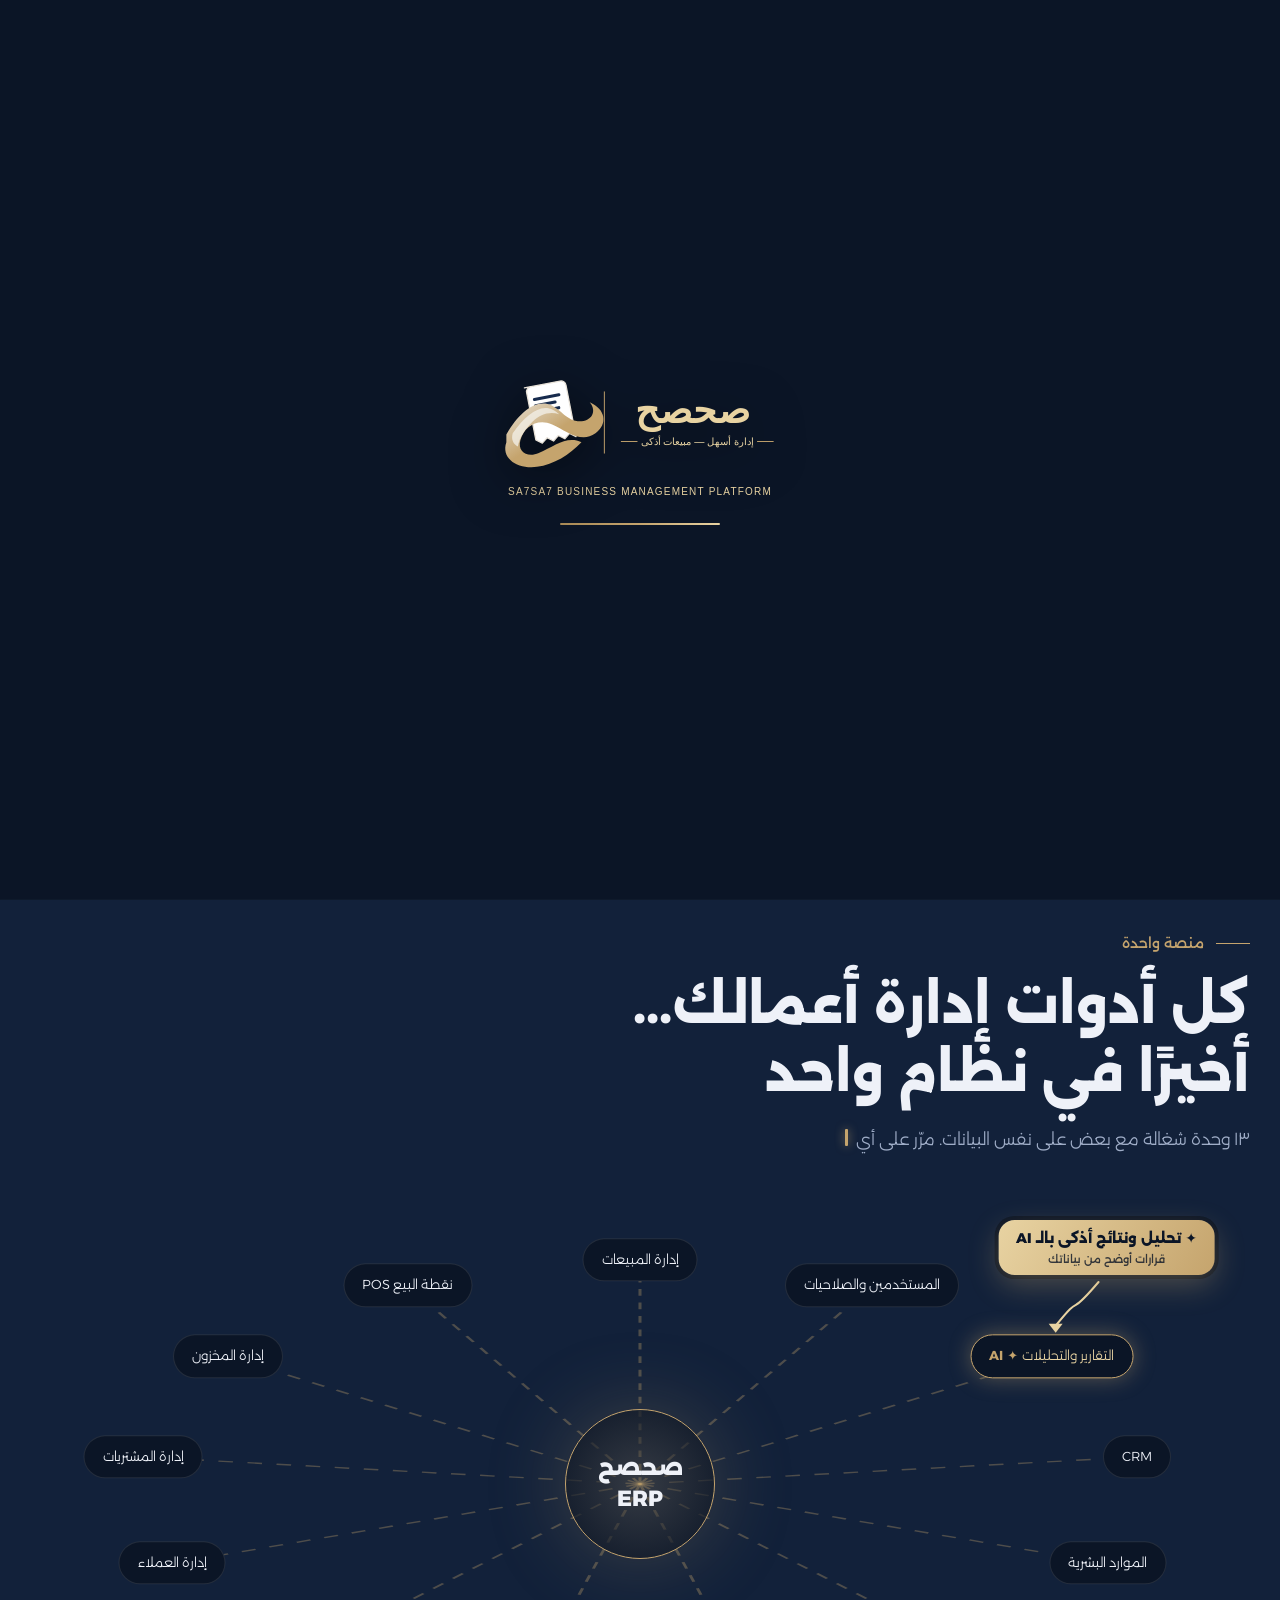
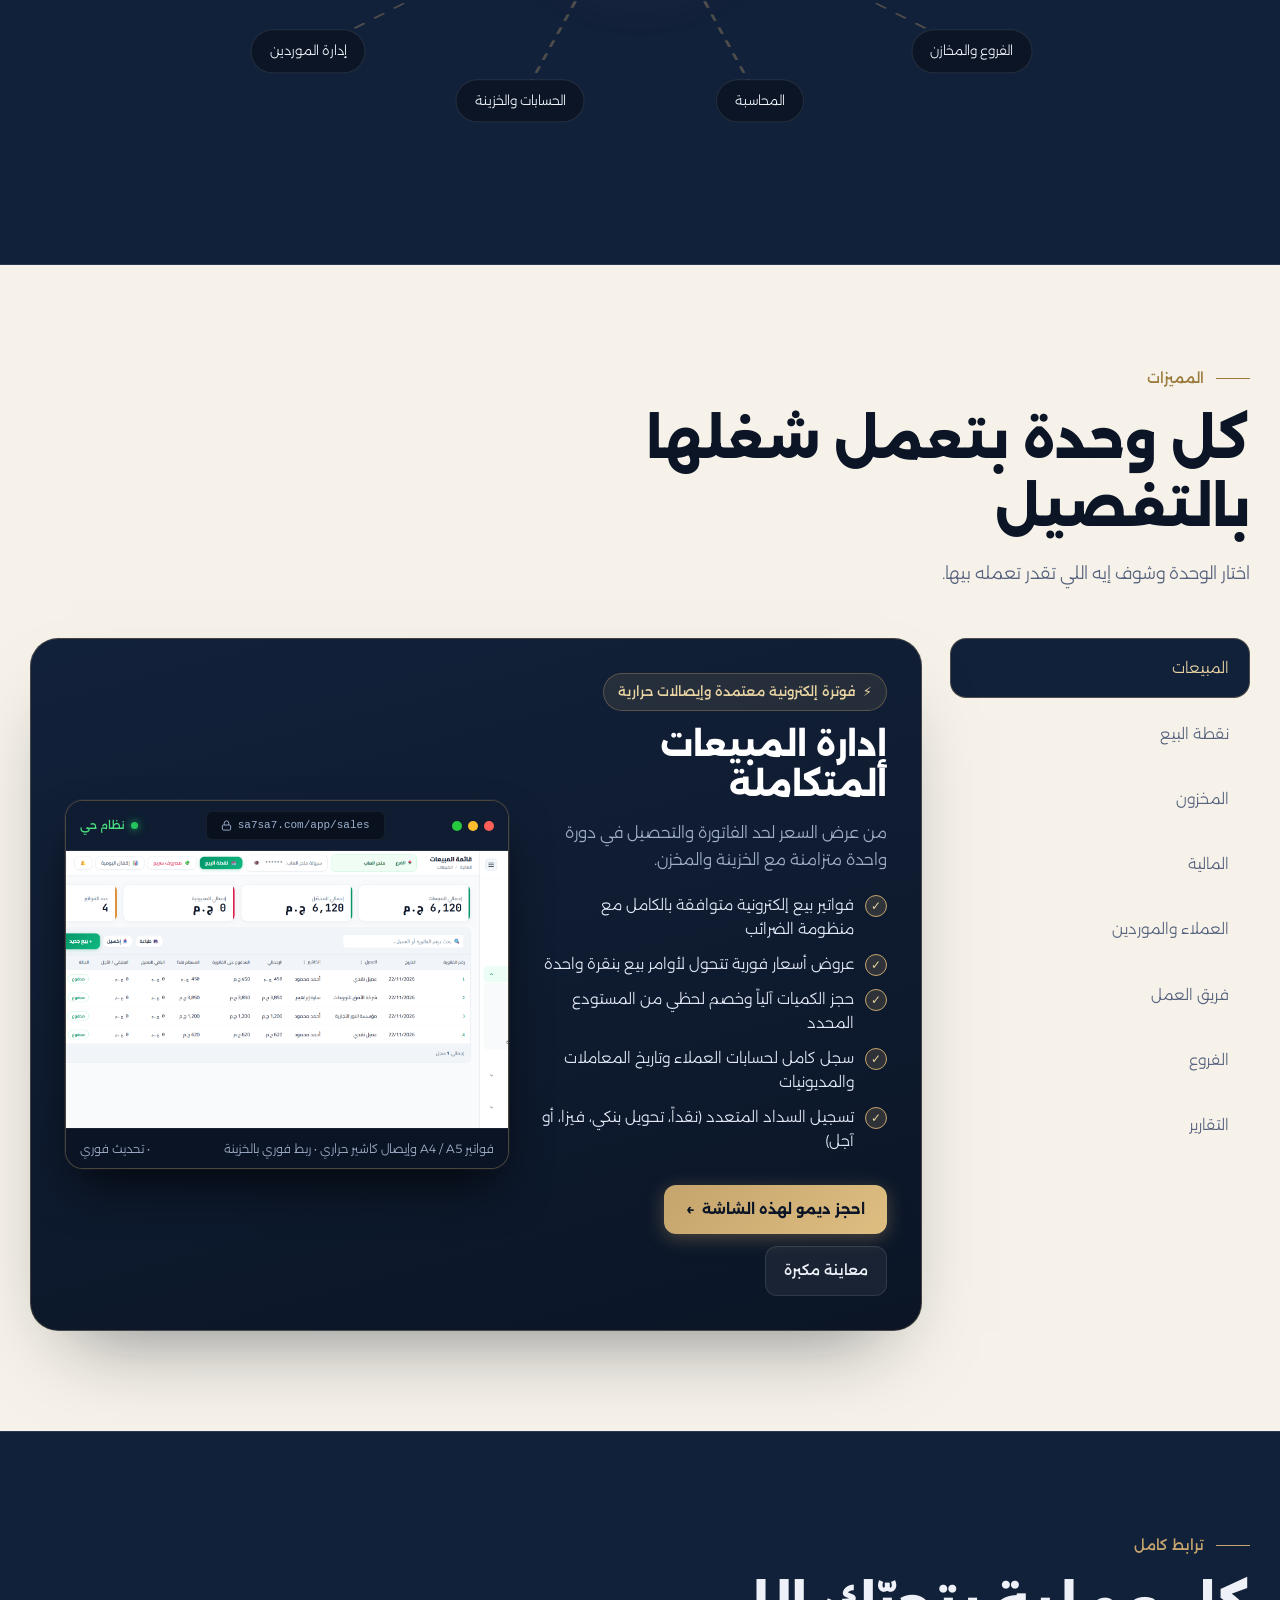
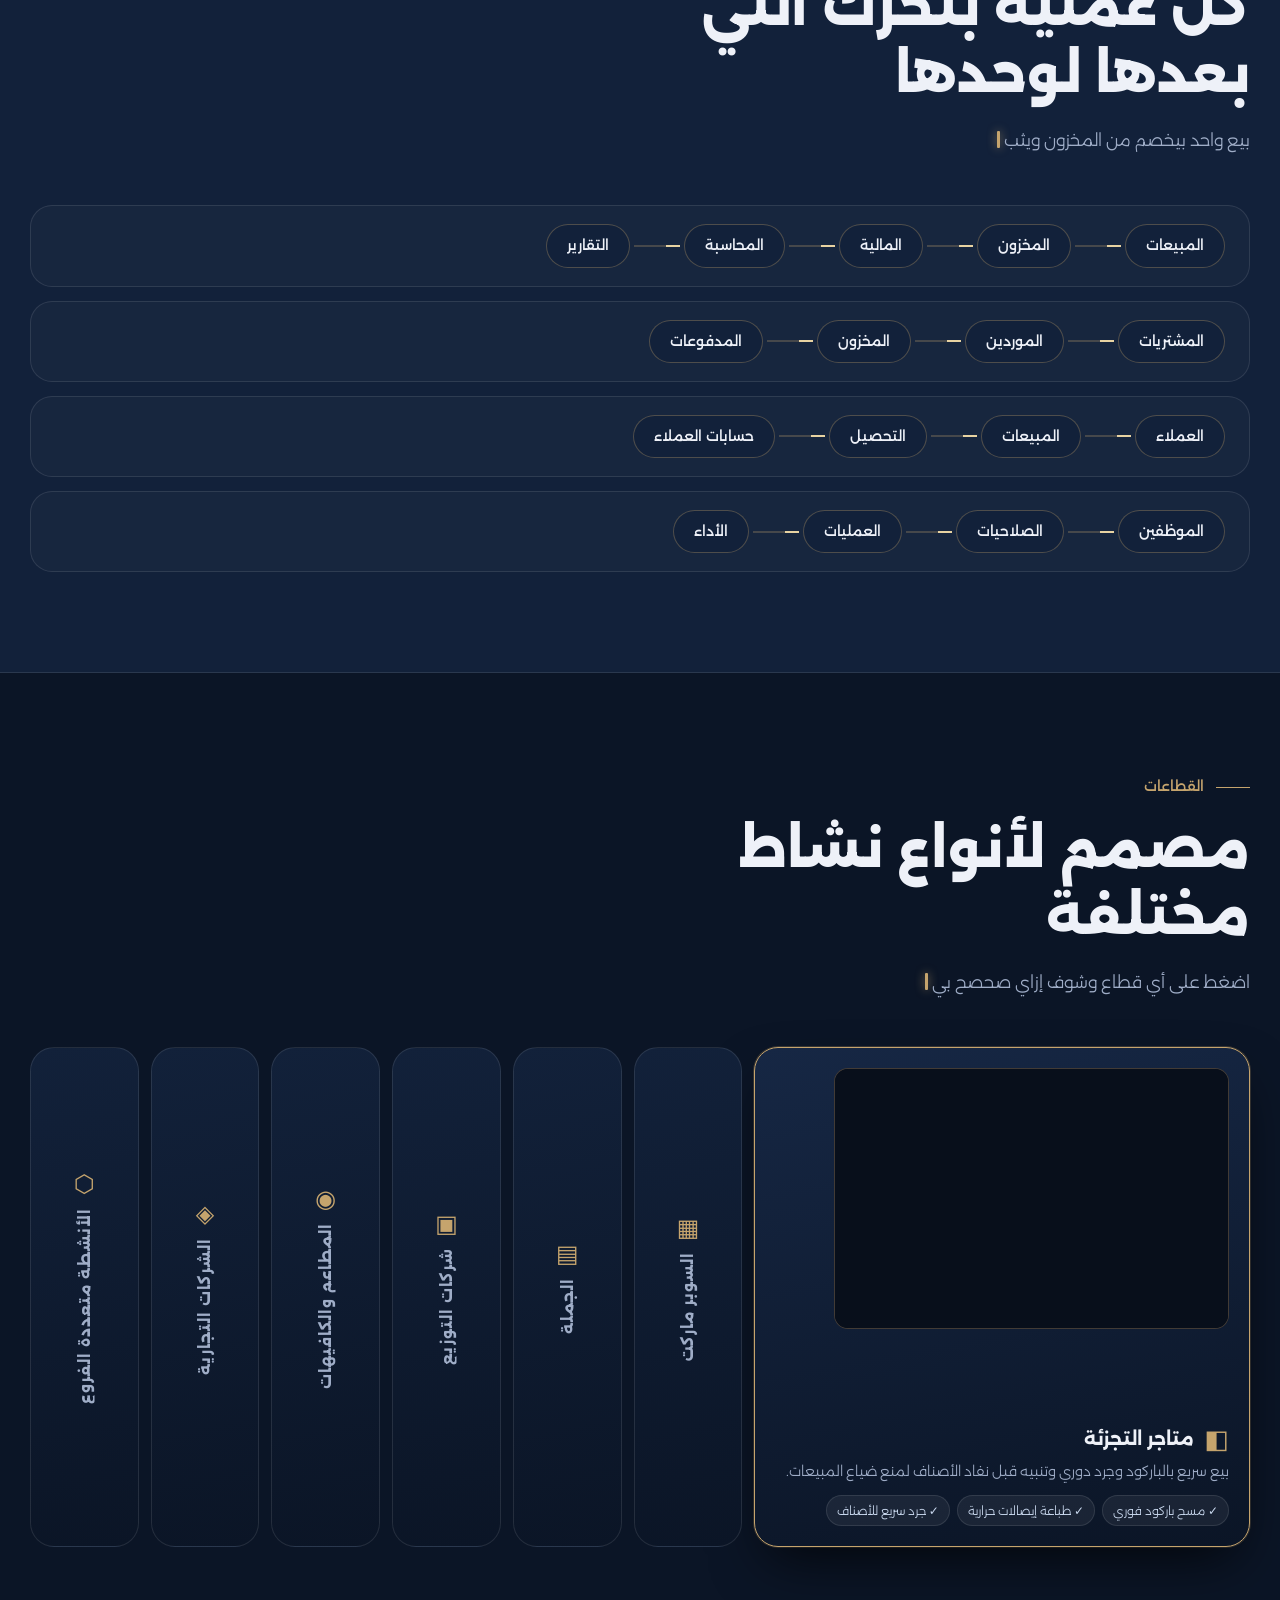
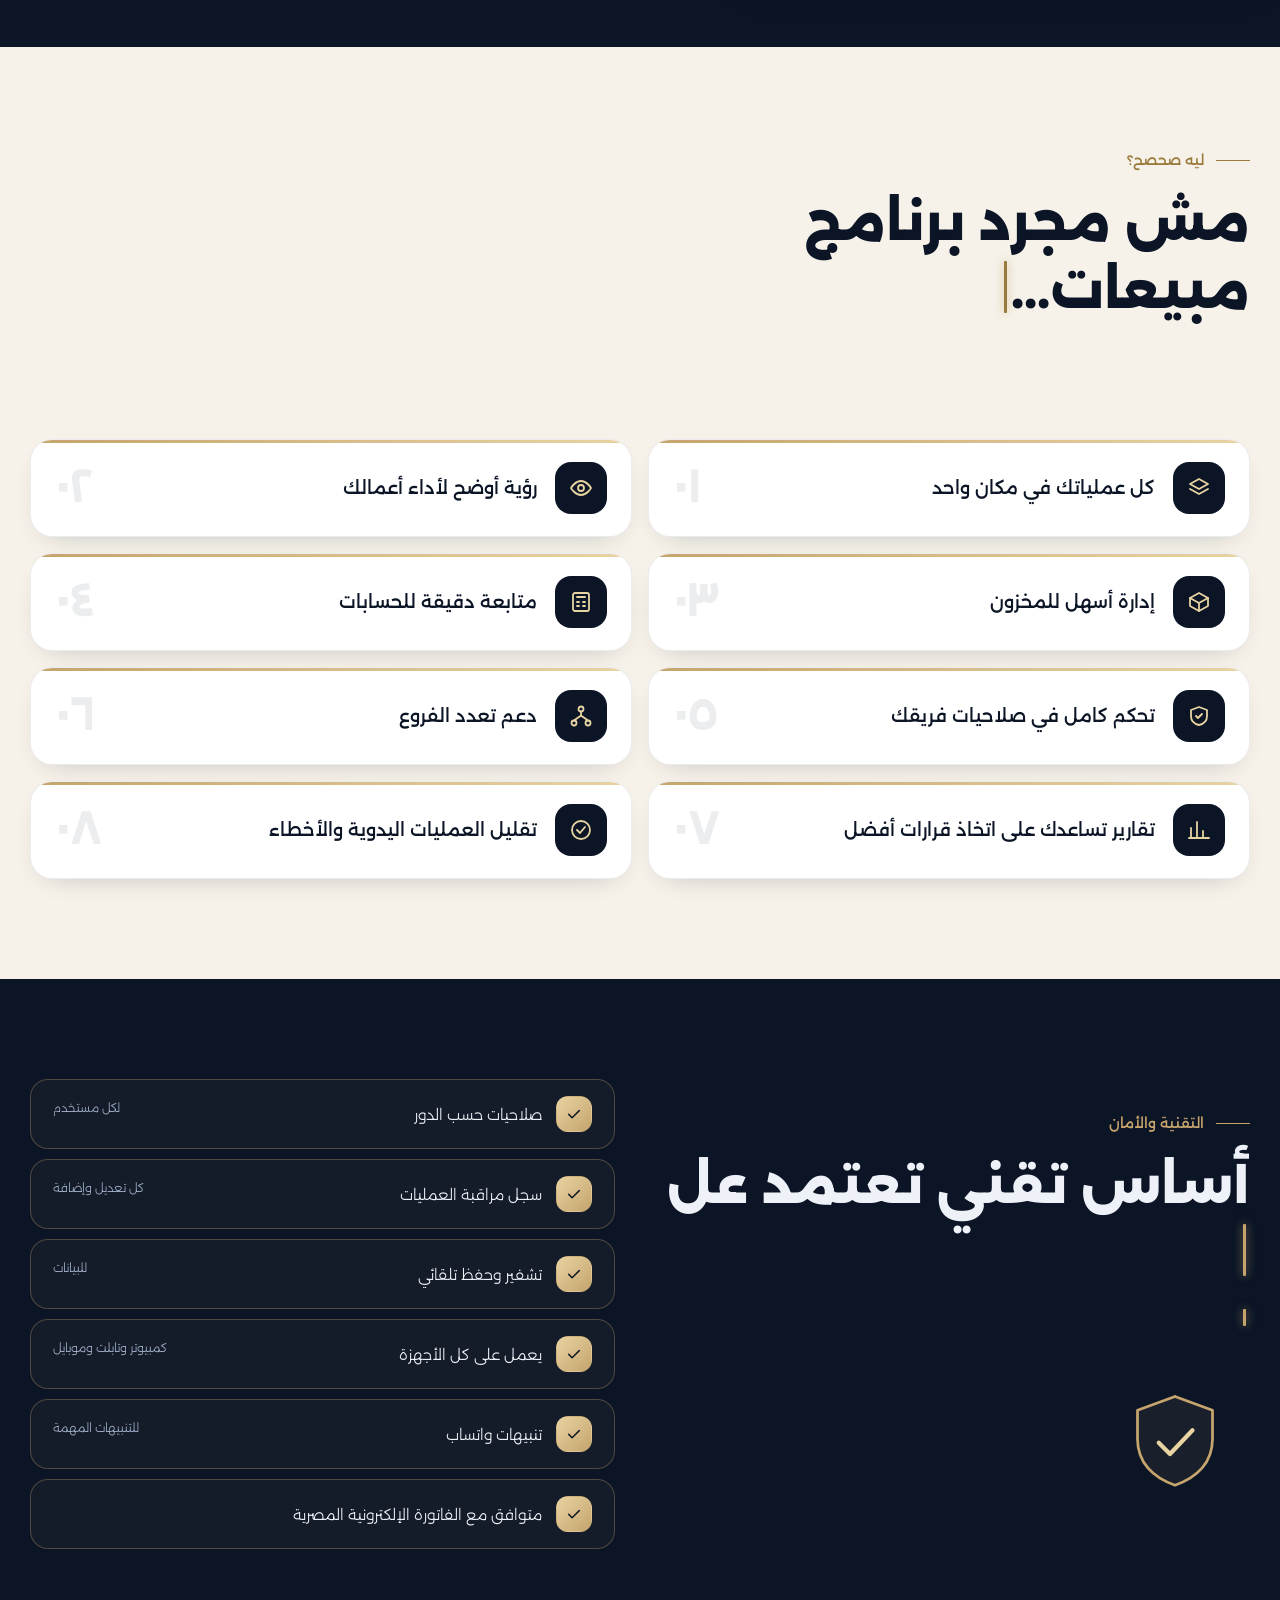
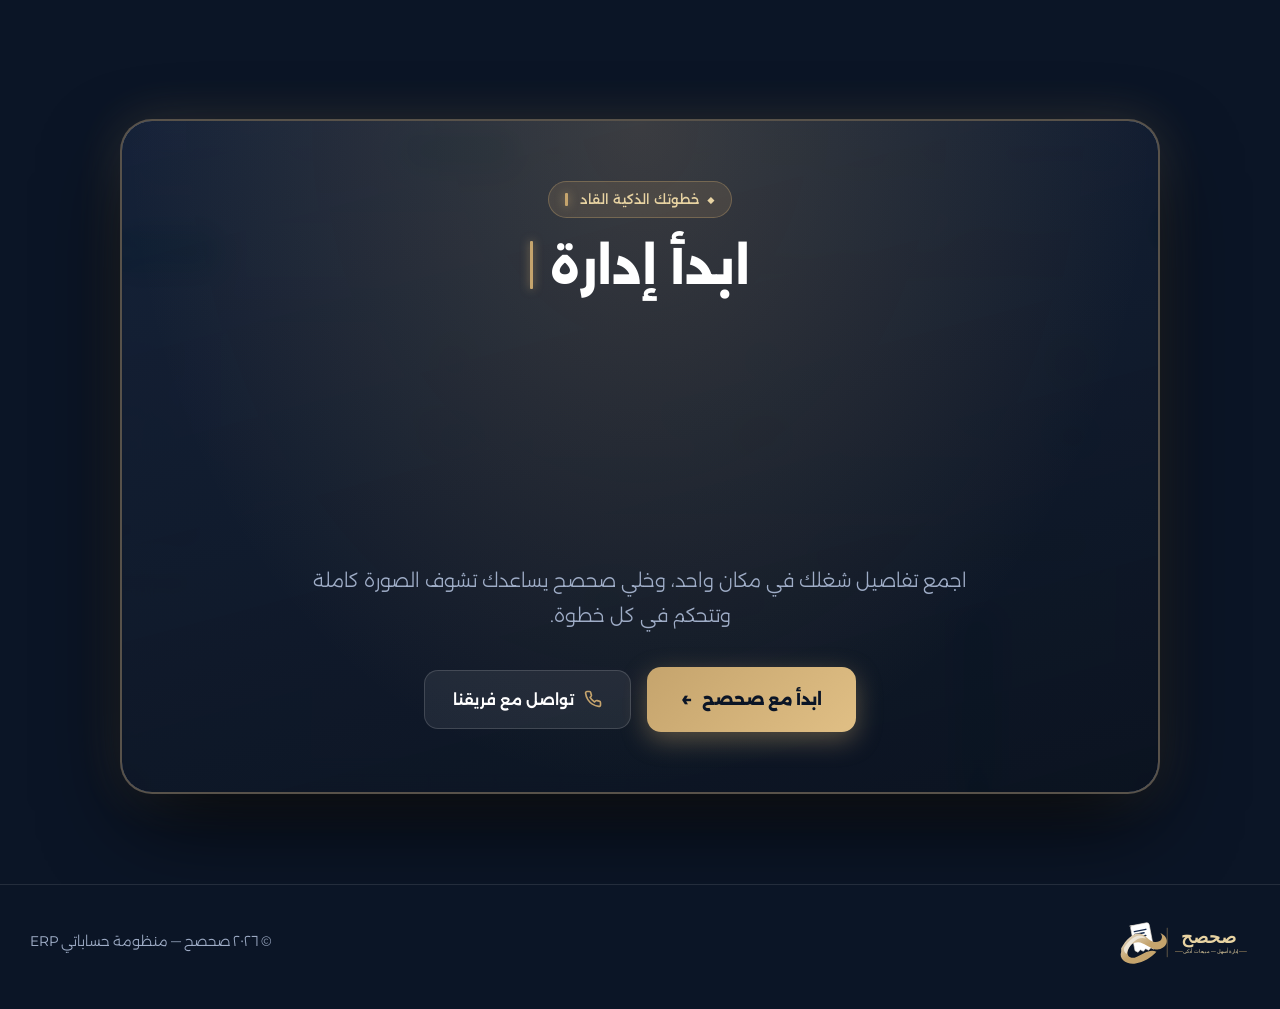
==== index.html @ 4fac2331 "Upload complete Sa7Sa7 project" ====
<!doctype html>
<html lang="ar" dir="rtl">
  <head>
    <meta charset="utf-8" />
    <meta
      name="viewport"
      content="width=device-width, initial-scale=1, viewport-fit=cover"
    />
    <meta name="theme-color" content="#0b1526" />
    <meta
      name="description"
      content="صحصح نظام إدارة أعمال متكامل يجمع المبيعات والمخزون والحسابات والعملاء والموظفين في منصة واحدة."
    />
    <title>صحصح — نظام إدارة أعمال متكامل</title>
    <link rel="preconnect" href="https://fonts.googleapis.com" />
    <link rel="preconnect" href="https://fonts.gstatic.com" crossorigin />
    <link
      href="https://fonts.googleapis.com/css2?family=Alexandria:wght@300;400;500;700;800&display=swap"
      rel="stylesheet"
    />
    <style>
      :root {
        color-scheme: dark;
        --n1: #0b1526;
        --n2: #12213a;
        --n3: #1a2e4f;
        --g: #c5a46d;
        --g2: #e8d3a2;
        --tx: #eef1f8;
        --mu: #9fadc7;
        --ln: #ffffff1a;
        box-sizing: border-box;
        padding-top: env(safe-area-inset-top, 0px);
        padding-bottom: env(safe-area-inset-bottom, 0px);
      }
      * {
        box-sizing: border-box;
      }
      html {
        scroll-behavior: smooth;
        scroll-padding-top: calc(env(safe-area-inset-top, 0px) + 84px);
        height: 100%;
      }
      body {
        margin: 0;
        background: var(--n1);
        color: var(--tx);
        font:
          300 16px/1.95 Alexandria,
          system-ui,
          sans-serif;
        overflow-x: clip;
      }
      body:before {
        content: "";
        position: fixed;
        inset: 0 0 auto;
        height: env(safe-area-inset-top, 0px);
        background: var(--n1);
        z-index: 50;
      }
      a {
        color: inherit;
        text-decoration: none;
      }
      button {
        font: inherit;
        color: inherit;
      }
      .w {
        width: min(1220px, calc(100% - 40px));
        margin: auto;
      }
      :focus-visible {
        outline: 2px solid var(--g);
        outline-offset: 3px;
        border-radius: 8px;
      }
      h1,
      h2,
      h3 {
        margin: 0;
        font-weight: 800;
        line-height: 1.3;
      }
      h2 {
        font-size: clamp(30px, 4.4vw, 52px);
        max-width: 19ch;
        margin-bottom: 16px;
      }
      .sb {
        color: var(--mu);
        max-width: 56ch;
        font-size: 17px;
        margin: 0 0 48px;
      }
      section {
        padding: 100px 0;
        position: relative;
      }
      .eb {
        color: var(--g);
        font-size: 14px;
        font-weight: 500;
        display: flex;
        align-items: center;
        gap: 12px;
        margin-bottom: 14px;
      }
      .eb:before {
        content: "";
        width: 34px;
        height: 1px;
        background: var(--g);
      }
      /* nav */
      header {
        position: sticky;
        top: env(safe-area-inset-top, 0px);
        z-index: 40;
        transition:
          background 0.35s,
          border-color 0.35s,
          box-shadow 0.35s;
        border-bottom: 1px solid transparent;
      }
      header.sc {
        background: #0b1526e6;
        backdrop-filter: blur(16px);
        border-color: var(--ln);
        box-shadow: 0 10px 40px #0007;
      }
      .nv {
        display: flex;
        align-items: center;
        justify-content: space-between;
        gap: 20px;
        height: 78px;
      }
      .logo {
        display: flex;
        align-items: center;
        gap: 11px;
      }
      .logo img {
        display: block;
        width: 132px;
        height: 46px;
        object-fit: contain;
      }
      .lk {
        display: flex;
        gap: 26px;
        font-size: 14px;
        color: var(--mu);
      }
      .lk a {
        position: relative;
        transition: color 0.25s;
      }
      .lk a:after {
        content: "";
        position: absolute;
        inset: auto 0 -4px;
        height: 1px;
        background: var(--g);
        transform: scaleX(0);
        transition: transform 0.3s;
      }
      .lk a:hover {
        color: var(--g2);
      }
      .lk a:hover:after {
        transform: scaleX(1);
      }
      .ac {
        display: flex;
        gap: 10px;
        align-items: center;
      }
      .btn {
        display: inline-flex;
        align-items: center;
        justify-content: center;
        padding: 12px 24px;
        border-radius: 14px;
        font-weight: 700;
        font-size: 14px;
        border: 1px solid var(--g);
        cursor: pointer;
        transition:
          transform 0.25s,
          box-shadow 0.25s,
          background 0.25s;
        white-space: nowrap;
      }
      .btn:hover {
        transform: translateY(-3px);
      }
      .bg {
        background: linear-gradient(120deg, var(--g2), var(--g));
        color: var(--n1);
        box-shadow: 0 12px 32px #c5a46d33;
      }
      .bg:hover {
        box-shadow: 0 16px 40px #c5a46d55;
      }
      .bo {
        background: transparent;
        color: var(--g2);
      }
      .bo:hover {
        background: #c5a46d1a;
      }
      .mb {
        display: none;
        width: 44px;
        height: 44px;
        border-radius: 12px;
        border: 1px solid var(--ln);
        background: none;
        cursor: pointer;
        font-size: 20px;
      }
      /* hero */
      .hero {
        padding: 70px 0 110px;
        overflow: hidden;
        isolation: isolate;
      }
      .hero:before {
        content: "";
        position: absolute;
        inset: 0;
        z-index: -1;
        background:
          radial-gradient(640px 460px at 18% 30%, #c5a46d26, transparent 70%),
          radial-gradient(720px 520px at 85% 60%, #2b4f8a44, transparent 70%);
      }
      .hg {
        display: grid;
        grid-template-columns: 1fr 1.15fr;
        gap: 40px;
        align-items: center;
      }
      .hero h1 {
        font-size: clamp(42px, 6.2vw, 76px);
        letter-spacing: -1px;
        margin-bottom: 22px;
      }
      .hero h1 em {
        font-style: normal;
        background: linear-gradient(120deg, var(--g2), var(--g));
        -webkit-background-clip: text;
        background-clip: text;
        color: transparent;
      }
      .lead {
        color: var(--mu);
        font-size: 18px;
        max-width: 48ch;
        margin: 0 0 32px;
      }
      .row {
        display: flex;
        gap: 12px;
        flex-wrap: wrap;
      }
      .bdg {
        display: inline-flex;
        gap: 10px;
        align-items: center;
        padding: 6px 16px;
        border: 1px solid var(--ln);
        border-radius: 99px;
        font-size: 13px;
        color: var(--g2);
        margin-bottom: 22px;
        background: #ffffff08;
      }
      @keyframes up {
        from {
          opacity: 0;
          transform: translateY(30px);
        }
      }
      .hero .bdg,
      .hero h1,
      .hero .lead,
      .hero .row {
        animation: up 0.9s cubic-bezier(0.2, 0.9, 0.2, 1) backwards;
      }
      .hero h1 {
        animation-delay: 0.1s;
      }
      .hero .lead {
        animation-delay: 0.25s;
      }
      .hero .row {
        animation-delay: 0.4s;
      }
      .stage {
        position: relative;
        height: 520px;
        animation: up 1.1s 0.3s cubic-bezier(0.2, 0.9, 0.2, 1) backwards;
      }
      .win {
        position: absolute;
        background: linear-gradient(160deg, #17294a, #0f1c34);
        border: 1px solid #c5a46d40;
        border-radius: 20px;
        box-shadow:
          0 40px 80px -30px #000c,
          inset 0 1px 0 #ffffff12;
        overflow: hidden;
      }
      .wh {
        display: flex;
        align-items: center;
        gap: 6px;
        padding: 11px 16px;
        border-bottom: 1px solid var(--ln);
        font-size: 12px;
        color: var(--mu);
      }
      .wh i {
        width: 9px;
        height: 9px;
        border-radius: 50%;
        background: #ffffff26;
      }
      .wh span {
        margin-inline-start: 8px;
      }
      .wb {
        padding: 16px;
      }
      .w1 {
        inset: 0 0 auto 5%;
        width: min(540px, 92%);
        height: 330px;
        /* Hover tilt is applied to the entire window by the pointer handler. */
      }
      .hero-screen-img {
        width: 100%;
        height: calc(100% - 37px);
        overflow: hidden;
        background: #080f1b;
        position: relative;
        cursor: zoom-in;
        border-radius: 0 0 16px 16px;
        transform-style: preserve-3d;
        transition:
          transform 0.2s ease-out,
          box-shadow 0.2s ease-out;
      }
      .hero-screen-img img {
        width: 100%;
        height: 100%;
        object-fit: cover;
        object-position: top center;
        display: block;
        transition: transform 0.4s ease;
      }
      .hero-screen-img:hover img {
        transform: scale(1.03);
      }
      .hero-screen-img:after {
        content: "";
        position: absolute;
        inset: 0;
        background: linear-gradient(
          180deg,
          transparent 65%,
          rgba(11, 21, 38, 0.75) 100%
        );
        pointer-events: none;
      }
      .w2 {
        inset: auto auto 6% 0;
        width: 260px;
      }
      .w3 {
        inset: 6% 0 auto auto;
        width: 200px;
        display: none;
      }
      .w4 {
        inset: auto 4% 0 auto;
        width: 250px;
      }
      @keyframes fa {
        to {
          transform: translateY(-14px);
        }
      }
      .pos {
        display: grid;
        grid-template-columns: 1.5fr 1fr;
        gap: 14px;
      }
      .pg {
        display: grid;
        grid-template-columns: repeat(3, 1fr);
        gap: 8px;
      }
      .pg div {
        aspect-ratio: 1;
        border-radius: 12px;
        background: linear-gradient(145deg, #ffffff12, #ffffff06);
        border: 1px solid var(--ln);
        display: grid;
        place-items: center;
        color: var(--g);
        font-size: 18px;
      }
      .sk {
        height: 8px;
        border-radius: 6px;
        background: #ffffff16;
        margin-bottom: 9px;
      }
      .chip {
        display: inline-block;
        padding: 2px 12px;
        border-radius: 99px;
        border: 1px solid var(--ln);
        font-size: 11px;
        color: var(--mu);
        margin: 0 0 6px 6px;
      }
      .chip.on {
        border-color: var(--g);
        color: var(--g2);
      }
      .pay {
        margin-top: 12px;
        padding: 9px;
        text-align: center;
        border-radius: 11px;
        background: linear-gradient(120deg, var(--g2), var(--g));
        color: var(--n1);
        font-weight: 700;
        font-size: 13px;
      }
      .tr {
        display: flex;
        justify-content: space-between;
        align-items: center;
        font-size: 12px;
        padding: 7px 0;
        border-bottom: 1px solid var(--ln);
      }
      .tr:last-child {
        border: 0;
      }
      .tg {
        width: 30px;
        height: 17px;
        border-radius: 99px;
        background: #ffffff1c;
        position: relative;
      }
      .tg:after {
        content: "";
        position: absolute;
        top: 2px;
        right: 2px;
        width: 13px;
        height: 13px;
        border-radius: 50%;
        background: var(--mu);
        transition: 0.3s;
      }
      .tg.on {
        background: var(--g);
      }
      .tg.on:after {
        right: 15px;
        background: var(--n1);
      }
      /* ecosystem */
      .pw {
        background: var(--n2);
        border-block: 1px solid var(--ln);
      }
      .eco {
        position: relative;
        height: 560px;
        margin-top: 10px;
      }
      .eco svg {
        position: absolute;
        inset: 0;
        width: 100%;
        height: 100%;
      }
      .eco line {
        stroke: #c5a46d55;
        stroke-width: 0.25;
        stroke-dasharray: 1.2 1.2;
        animation: fw 3s linear infinite;
      }
      .eco line.h {
        stroke: var(--g2);
        stroke-width: 0.5;
      }
      @keyframes fw {
        to {
          stroke-dashoffset: -4.8;
        }
      }
      .hub {
        position: absolute;
        inset: 50% auto auto 50%;
        transform: translate(-50%, -50%);
        width: 150px;
        height: 150px;
        border-radius: 50%;
        display: grid;
        place-items: center;
        text-align: center;
        background: radial-gradient(circle, #c5a46d33, #0b1526);
        border: 1px solid var(--g);
        font-weight: 800;
        font-size: 22px;
        line-height: 1.4;
        box-shadow: 0 0 80px #c5a46d40;
        animation: pu 4s ease-in-out infinite;
      }
      @keyframes pu {
        50% {
          box-shadow: 0 0 120px #c5a46d66;
        }
      }
      .nd {
        position: absolute;
        transform: translate(-50%, -50%);
        padding: 8px 18px;
        border-radius: 99px;
        background: var(--n1);
        border: 1px solid var(--ln);
        font-size: 13px;
        white-space: nowrap;
        cursor: default;
        transition:
          border-color 0.3s,
          color 0.3s,
          transform 0.3s;
      }
      .nd:hover,
      .nd.h {
        border-color: var(--g);
        color: var(--g2);
        transform: translate(-50%, -50%) scale(1.08);
      }
      /* showcase */
      .sh {
        display: grid;
        grid-template-columns: 300px 1fr;
        gap: 28px;
        align-items: start;
      }
      .tabs {
        display: grid;
        gap: 6px;
        position: sticky;
        top: 100px;
      }
      .tabs button {
        text-align: start;
        padding: 14px 20px;
        border-radius: 16px;
        border: 1px solid transparent;
        background: none;
        cursor: pointer;
        font-size: 15px;
        color: var(--mu);
        transition: 0.3s;
        display: flex;
        justify-content: space-between;
      }
      .tabs button:hover {
        color: var(--tx);
        background: #ffffff08;
      }
      .tabs .on {
        background: var(--n2);
        border-color: #c5a46d55;
        color: var(--g2);
      }
      .pnl {
        border: 1px solid rgba(197, 164, 109, 0.3);
        border-radius: 28px;
        background: linear-gradient(165deg, var(--n2), #0b1526);
        padding: 34px;
        display: grid;
        grid-template-columns: 1.05fr 1.35fr;
        gap: 32px;
        align-items: center;
        min-height: 520px;
        overflow: hidden;
        box-shadow: 0 20px 50px -15px rgba(0, 0, 0, 0.6);
        position: relative;
      }
      .pnl.sw > * {
        animation: up 0.5s cubic-bezier(0.2, 0.9, 0.2, 1) backwards;
      }
      .pnl-info {
        display: flex;
        flex-direction: column;
        gap: 14px;
        text-align: start;
        z-index: 2;
      }
      .pnl-badge {
        display: inline-flex;
        align-items: center;
        gap: 8px;
        font-size: 13px;
        font-weight: 500;
        color: var(--g2);
        background: rgba(197, 164, 109, 0.12);
        border: 1px solid rgba(197, 164, 109, 0.32);
        border-radius: 99px;
        padding: 5px 14px;
        width: fit-content;
      }
      .pnl h3 {
        font-size: clamp(24px, 2.5vw, 34px);
        font-weight: 800;
        color: #ffffff;
        margin: 0;
        line-height: 1.25;
      }
      .pnl-desc {
        color: var(--mu);
        font-size: 16px;
        margin: 0;
        line-height: 1.7;
      }
      .pnl-list {
        list-style: none;
        padding: 0;
        margin: 6px 0 10px;
        display: grid;
        gap: 11px;
      }
      .pnl-list li {
        display: flex;
        align-items: flex-start;
        gap: 11px;
        font-size: 15px;
        color: #e2e8f5;
        line-height: 1.6;
      }
      .pnl-check {
        width: 22px;
        height: 22px;
        border-radius: 50%;
        background: rgba(197, 164, 109, 0.18);
        border: 1px solid var(--g);
        color: var(--g2);
        display: grid;
        place-items: center;
        font-size: 12px;
        font-weight: 800;
        flex-shrink: 0;
        margin-top: 2px;
      }
      .pnl-actions {
        display: flex;
        gap: 12px;
        align-items: center;
        margin-top: 8px;
        flex-wrap: wrap;
      }
      .pnl-cta-btn {
        display: inline-flex;
        align-items: center;
        gap: 8px;
        padding: 11px 22px;
        border-radius: 12px;
        background: linear-gradient(135deg, var(--g), #dfbe82);
        color: #0b1526;
        font-weight: 700;
        font-size: 14px;
        text-decoration: none;
        transition:
          transform 0.25s,
          box-shadow 0.25s;
        box-shadow: 0 4px 18px rgba(197, 164, 109, 0.35);
      }
      .pnl-cta-btn:hover {
        transform: translateY(-2px);
        box-shadow: 0 8px 24px rgba(197, 164, 109, 0.5);
      }
      .pnl-zoom-btn {
        display: inline-flex;
        align-items: center;
        gap: 7px;
        padding: 10px 18px;
        border-radius: 12px;
        background: rgba(255, 255, 255, 0.06);
        border: 1px solid var(--ln);
        color: #eef1f8;
        font-size: 14px;
        font-weight: 500;
        cursor: pointer;
        transition:
          background 0.2s,
          border-color 0.2s,
          transform 0.2s;
      }
      .pnl-zoom-btn:hover {
        background: rgba(255, 255, 255, 0.12);
        border-color: rgba(197, 164, 109, 0.4);
        transform: translateY(-2px);
      }
      .pnl-screen-wrapper {
        position: relative;
        z-index: 1;
      }
      .screen-device {
        position: relative;
        border-radius: 18px;
        overflow: hidden;
        background: #091220;
        border: 1px solid rgba(197, 164, 109, 0.35);
        box-shadow:
          0 24px 50px -12px rgba(0, 0, 0, 0.75),
          0 0 0 1px rgba(255, 255, 255, 0.05);
        transition:
          transform 0.18s ease-out,
          box-shadow 0.18s ease-out;
      }
      .screen-device:hover {
        transform: translateY(-4px);
        box-shadow:
          0 32px 65px -12px rgba(0, 0, 0, 0.85),
          0 0 35px rgba(197, 164, 109, 0.2);
      }
      .screen-mac-bar {
        display: flex;
        align-items: center;
        justify-content: space-between;
        padding: 10px 14px;
        background: #0f1c32;
        border-bottom: 1px solid rgba(255, 255, 255, 0.08);
        font-size: 11px;
        color: var(--mu);
        user-select: none;
      }
      .mac-dots {
        display: flex;
        gap: 6px;
      }
      .mac-dots .dot {
        width: 10px;
        height: 10px;
        border-radius: 50%;
        display: inline-block;
      }
      .mac-dots .dot.red {
        background: #ff5f56;
      }
      .mac-dots .dot.yellow {
        background: #ffbd2e;
      }
      .mac-dots .dot.green {
        background: #27c93f;
      }
      .mac-url {
        display: flex;
        align-items: center;
        gap: 6px;
        background: rgba(0, 0, 0, 0.38);
        padding: 3px 14px;
        border-radius: 6px;
        font-family: ui-monospace, SFMono-Regular, Menlo, monospace;
        font-size: 11px;
        color: #9cb2cf;
        border: 1px solid rgba(255, 255, 255, 0.06);
        direction: ltr;
      }
      .screen-live-pill {
        display: flex;
        align-items: center;
        gap: 6px;
        font-size: 11px;
        color: #4ade80;
        font-weight: 500;
      }
      .live-blink {
        width: 7px;
        height: 7px;
        border-radius: 50%;
        background: #22c55e;
        box-shadow: 0 0 8px #22c55e;
        animation: pulseLive 2s infinite;
      }
      @keyframes pulseLive {
        0%,
        100% {
          opacity: 1;
          transform: scale(1);
        }
        50% {
          opacity: 0.4;
          transform: scale(0.85);
        }
      }
      .screen-img-container {
        position: relative;
        overflow: hidden;
        cursor: zoom-in;
        max-height: 380px;
        aspect-ratio: 16 / 10;
        background: #080f1b;
        transform-style: preserve-3d;
        transition:
          transform 0.2s ease-out,
          box-shadow 0.2s ease-out;
      }
      .screen-img {
        width: 100%;
        height: 100%;
        object-fit: cover;
        object-position: top center;
        display: block;
        transition: transform 0.4s ease;
      }
      .screen-device:hover .screen-img {
        transform: scale(1.025);
      }
      .screen-overlay {
        position: absolute;
        inset: 0;
        background: rgba(11, 21, 38, 0.55);
        backdrop-filter: blur(2px);
        display: flex;
        align-items: center;
        justify-content: center;
        opacity: 0;
        transition: opacity 0.25s ease;
      }
      .screen-device:hover .screen-overlay {
        opacity: 1;
      }
      .screen-overlay-btn {
        display: flex;
        align-items: center;
        gap: 8px;
        padding: 10px 18px;
        border-radius: 99px;
        background: rgba(197, 164, 109, 0.95);
        color: #0b1526;
        font-weight: 700;
        font-size: 13px;
        box-shadow: 0 8px 24px rgba(0, 0, 0, 0.45);
        transform: translateY(6px);
        transition: transform 0.25s;
      }
      .screen-device:hover .screen-overlay-btn {
        transform: translateY(0);
      }
      .screen-footer-badge {
        display: flex;
        align-items: center;
        justify-content: space-between;
        padding: 8px 14px;
        background: #0a1424;
        border-top: 1px solid rgba(255, 255, 255, 0.06);
        font-size: 12px;
        color: var(--mu);
      }
      /* lightbox modal */
      .screen-lightbox {
        position: fixed;
        inset: 0;
        z-index: 9999;
        background: rgba(6, 12, 22, 0.92);
        backdrop-filter: blur(18px);
        display: flex;
        flex-direction: column;
        align-items: center;
        justify-content: center;
        padding: 24px;
        opacity: 0;
        pointer-events: none;
        transition: opacity 0.3s cubic-bezier(0.2, 0.9, 0.2, 1);
      }
      .screen-lightbox.active {
        opacity: 1;
        pointer-events: auto;
      }
      .lightbox-modal {
        position: relative;
        max-width: 1200px;
        width: 100%;
        max-height: 92vh;
        display: flex;
        flex-direction: column;
        background: #0d192c;
        border: 1px solid rgba(197, 164, 109, 0.4);
        border-radius: 20px;
        overflow: hidden;
        box-shadow: 0 40px 90px rgba(0, 0, 0, 0.85);
        transform: scale(0.95);
        transition: transform 0.3s cubic-bezier(0.2, 0.9, 0.2, 1);
      }
      .screen-lightbox.active .lightbox-modal {
        transform: scale(1);
      }
      .lightbox-header {
        display: flex;
        align-items: center;
        justify-content: space-between;
        padding: 14px 22px;
        background: #12213a;
        border-bottom: 1px solid rgba(255, 255, 255, 0.08);
      }
      .lightbox-title {
        display: flex;
        align-items: center;
        gap: 12px;
        font-size: 16px;
        font-weight: 700;
        color: var(--tx);
      }
      .lightbox-close {
        background: rgba(255, 255, 255, 0.08);
        border: 1px solid var(--ln);
        color: #eef1f8;
        width: 36px;
        height: 36px;
        border-radius: 50%;
        display: grid;
        place-items: center;
        cursor: pointer;
        font-size: 18px;
        transition:
          background 0.2s,
          transform 0.2s;
      }
      .lightbox-close:hover {
        background: rgba(255, 255, 255, 0.2);
        transform: scale(1.05);
      }
      .lightbox-body {
        padding: 0;
        overflow: auto;
        display: flex;
        align-items: center;
        justify-content: center;
        background: #080f1b;
        max-height: calc(92vh - 130px);
      }
      .lightbox-body img {
        width: 100%;
        height: auto;
        max-height: calc(92vh - 130px);
        object-fit: contain;
        display: block;
      }
      .lightbox-footer {
        display: flex;
        align-items: center;
        justify-content: space-between;
        padding: 12px 22px;
        background: #0b1526;
        border-top: 1px solid rgba(255, 255, 255, 0.08);
        font-size: 13px;
        color: var(--mu);
      }
      .soon {
        font-size: 10px;
        border: 1px solid var(--g);
        color: var(--g);
        border-radius: 99px;
        padding: 0 8px;
        margin-inline-start: 8px;
      }
      /* flows */
      .fl {
        display: grid;
        gap: 14px;
      }
      .fr {
        display: flex;
        align-items: center;
        flex-wrap: wrap;
        padding: 18px 24px;
        border: 1px solid var(--ln);
        border-radius: 22px;
        background: #ffffff06;
        transition: border-color 0.3s;
      }
      .fr:hover {
        border-color: var(--g);
      }
      .fr b {
        padding: 7px 20px;
        border-radius: 99px;
        background: var(--n2);
        border: 1px solid #c5a46d55;
        font-weight: 500;
        font-size: 14px;
      }
      .ar {
        width: 46px;
        height: 2px;
        background: #c5a46d44;
        position: relative;
        margin: 0 4px;
        overflow: hidden;
      }
      .ar:after {
        content: "";
        position: absolute;
        top: 0;
        bottom: 0;
        width: 14px;
        background: var(--g2);
        animation: mv 2s linear infinite;
      }
      @keyframes mv {
        from {
          right: -14px;
        }
        to {
          right: 100%;
        }
      }
      /* sectors */
      .sc2 {
        display: flex;
        gap: 12px;
        height: 500px;
      }
      .sx {
        flex: 1;
        border: 1px solid var(--ln);
        border-radius: 24px;
        background: linear-gradient(170deg, var(--n2), #0b1526);
        padding: 20px;
        cursor: pointer;
        overflow: hidden;
        transition:
          flex 0.55s cubic-bezier(0.2, 0.9, 0.2, 1),
          border-color 0.3s,
          box-shadow 0.3s,
          background 0.3s,
          transform 0.18s ease-out;
        display: flex;
        flex-direction: column;
        justify-content: space-between;
        min-width: 0;
        text-align: start;
        position: relative;
      }
      .sx:hover {
        border-color: rgba(197, 164, 109, 0.45);
      }
      .sx.on {
        flex: 5;
        border-color: var(--g);
        background: linear-gradient(170deg, #162744, #0b1526);
        box-shadow:
          0 24px 55px -15px rgba(0, 0, 0, 0.75),
          0 0 0 1px rgba(197, 164, 109, 0.25);
      }
      .sx-preview {
        border-radius: 14px;
        overflow: hidden;
        background: #080f1c;
        border: 1px solid rgba(197, 164, 109, 0.3);
        margin-bottom: 12px;
        opacity: 0;
        transform: translateY(-8px);
        transition:
          opacity 0.4s ease,
          transform 0.4s ease;
        pointer-events: none;
        display: flex;
        flex-direction: column;
        flex-shrink: 0;
      }
      .sx.on .sx-preview {
        opacity: 1;
        transform: translateY(0);
        pointer-events: auto;
      }
      .sx-preview-bar {
        display: flex;
        align-items: center;
        justify-content: space-between;
        padding: 8px 12px;
        background: #101d33;
        border-bottom: 1px solid rgba(255, 255, 255, 0.08);
        font-size: 11px;
        color: var(--mu);
      }
      .sx-screen-title {
        color: #d1dff2;
        font-weight: 500;
        font-size: 11px;
        display: flex;
        align-items: center;
        gap: 6px;
      }
      .sx-zoom-badge {
        font-size: 11px;
        color: var(--g2);
        background: rgba(197, 164, 109, 0.15);
        border: 1px solid rgba(197, 164, 109, 0.3);
        padding: 2px 8px;
        border-radius: 6px;
        cursor: pointer;
        transition:
          background 0.2s,
          transform 0.2s;
      }
      .sx-zoom-badge:hover {
        background: rgba(197, 164, 109, 0.3);
        transform: scale(1.05);
      }
      .sx-img-box {
        position: relative;
        height: 215px;
        overflow: hidden;
        background: #080f1b;
        cursor: zoom-in;
        transform-style: preserve-3d;
        transition:
          transform 0.2s ease-out,
          box-shadow 0.2s ease-out;
      }
      .sx-img-box img {
        width: 100%;
        height: 100%;
        object-fit: cover;
        object-position: top center;
        display: block;
        transition: transform 0.4s ease;
      }
      .sx-img-box:hover img {
        transform: scale(1.03);
      }
      .sx-img-overlay {
        position: absolute;
        inset: 0;
        background: rgba(11, 21, 38, 0.55);
        backdrop-filter: blur(1.5px);
        display: flex;
        align-items: center;
        justify-content: center;
        opacity: 0;
        transition: opacity 0.25s;
      }
      .sx-img-box:hover .sx-img-overlay {
        opacity: 1;
      }
      .sx-img-overlay span {
        padding: 6px 14px;
        border-radius: 99px;
        background: var(--g);
        color: #0b1526;
        font-size: 12px;
        font-weight: 700;
        box-shadow: 0 4px 15px rgba(0, 0, 0, 0.5);
      }
      .sx-content {
        display: flex;
        flex-direction: column;
        justify-content: flex-end;
        gap: 8px;
        min-width: 0;
      }
      .sx-head {
        display: flex;
        align-items: center;
        gap: 10px;
      }
      .sx-icon {
        color: var(--g);
        font-size: 26px;
        line-height: 1;
        flex-shrink: 0;
      }
      .sx h3 {
        font-size: 18px;
        font-weight: 700;
        margin: 0;
        color: var(--tx);
        white-space: nowrap;
        overflow: hidden;
        text-overflow: ellipsis;
      }
      .sx p {
        margin: 0;
        color: var(--mu);
        font-size: 14px;
        line-height: 1.6;
        max-height: 0;
        opacity: 0;
        overflow: hidden;
        transition:
          max-height 0.45s ease,
          opacity 0.4s ease;
      }
      .sx.on p {
        max-height: 80px;
        opacity: 1;
      }
      .sx-tags {
        display: flex;
        flex-wrap: wrap;
        gap: 7px;
        max-height: 0;
        opacity: 0;
        overflow: hidden;
        transition:
          max-height 0.45s ease,
          opacity 0.4s ease,
          margin 0.3s;
      }
      .sx.on .sx-tags {
        max-height: 60px;
        opacity: 1;
        margin-top: 4px;
      }
      .sx-tag {
        font-size: 12px;
        color: #c9d8ee;
        background: rgba(255, 255, 255, 0.06);
        border: 1px solid rgba(255, 255, 255, 0.1);
        padding: 3px 10px;
        border-radius: 99px;
        white-space: nowrap;
      }
      .sx:not(.on) {
        align-items: center;
        justify-content: center;
        padding: 16px 8px;
      }
      .sx:not(.on) .sx-preview {
        display: none;
      }
      .sx:not(.on) .sx-head {
        flex-direction: column;
        align-items: center;
        gap: 12px;
        height: 100%;
        justify-content: space-between;
      }
      .sx:not(.on) .sx-icon {
        font-size: 24px;
        margin-top: 10px;
      }
      .sx:not(.on) h3 {
        writing-mode: vertical-rl;
        transform: rotate(180deg);
        letter-spacing: 1px;
        font-size: 15px;
        color: var(--mu);
        white-space: nowrap;
        margin-bottom: 12px;
      }
      .sx:not(.on):hover h3 {
        color: var(--tx);
      }
      /* why */
      .wy {
        display: grid;
        grid-template-columns: 1fr 1fr;
        gap: 0 60px;
      }
      .wy div {
        padding: 22px 0;
        border-bottom: 1px solid var(--ln);
        display: flex;
        gap: 16px;
        align-items: center;
        font-size: 19px;
        transition:
          padding 0.35s,
          color 0.35s;
      }
      .wy div:before {
        content: "";
        width: 9px;
        height: 9px;
        transform: rotate(45deg);
        background: var(--g);
        flex: none;
      }
      .wy div:hover {
        padding-inline-start: 14px;
        color: var(--g2);
      }
      .sec {
        display: grid;
        grid-template-columns: 1fr 1fr;
        gap: 50px;
        align-items: center;
      }
      .sl {
        display: grid;
        gap: 10px;
      }
      .sl div {
        padding: 16px 22px;
        border-radius: 18px;
        border: 1px solid var(--ln);
        background: #ffffff06;
        display: flex;
        justify-content: space-between;
        gap: 14px;
        font-size: 15px;
        transition: 0.3s;
      }
      .sl div:hover {
        border-color: var(--g);
        transform: translateX(-6px);
      }
      .sl small {
        color: var(--mu);
        font-size: 12px;
      }
      /* CTA Morph Section */
      #cta {
        padding: 70px 0 90px;
        position: relative;
        overflow: hidden;
      }
      .cta-outer-wrap {
        display: flex;
        justify-content: center;
        align-items: center;
        position: relative;
        z-index: 1;
        min-height: 440px;
      }
      .cta-morph-box {
        position: relative;
        margin: 0 auto;
        display: flex;
        align-items: center;
        justify-content: center;
        text-align: center;
        overflow: hidden;
        /* Phase 1: Starts as a Circle */
        width: 220px;
        height: 220px;
        border-radius: 50%;
        border: 2px solid var(--g);
        box-shadow: 0 0 60px rgba(197, 164, 109, 0.45);
        background: #0f1c34;
        transition:
          border-color 0.4s,
          box-shadow 0.4s;
      }

      /* Phase 2: Morphs from Circle into Wide Rounded Rectangle */
      .cta-morph-box.in {
        animation: morphCircleToRect 1.35s cubic-bezier(0.16, 1, 0.3, 1)
          forwards;
      }

      @keyframes morphCircleToRect {
        0% {
          width: 220px;
          height: 220px;
          border-radius: 50%;
          border-color: var(--g);
          box-shadow: 0 0 60px rgba(197, 164, 109, 0.5);
          transform: scale(0.92);
        }
        28% {
          width: 250px;
          height: 250px;
          border-radius: 50%;
          border-color: var(--g);
          box-shadow: 0 0 80px rgba(197, 164, 109, 0.65);
          transform: scale(1.05);
        }
        65% {
          width: 720px;
          height: 380px;
          border-radius: 55px;
          border-color: rgba(197, 164, 109, 0.55);
          box-shadow: 0 25px 80px rgba(0, 0, 0, 0.7);
        }
        100% {
          width: 100%;
          max-width: 1040px;
          height: auto;
          min-height: 400px;
          border-radius: 32px;
          border-color: rgba(197, 164, 109, 0.4);
          box-shadow:
            0 35px 90px -15px rgba(0, 0, 0, 0.85),
            0 0 50px rgba(197, 164, 109, 0.2),
            inset 0 1px 0 rgba(255, 255, 255, 0.15);
          transform: scale(1);
        }
      }

      /* Background of the card (smart screen aesthetic) */
      .cta-card-bg {
        position: absolute;
        inset: 0;
        z-index: 1;
        overflow: hidden;
      }
      .cta-card-bg-img {
        width: 100%;
        height: 100%;
        object-fit: cover;
        object-position: center;
        opacity: 0.38;
        filter: blur(1.5px) brightness(0.85);
        transform: scale(1.1);
        transition: transform 1.6s ease-out;
        transition: transform 0.2s ease-out;
      }
      .cta-morph-box.in .cta-card-bg-img {
        transform: scale(1);
      }
      .cta-card-bg-overlay {
        position: absolute;
        inset: 0;
        background:
          radial-gradient(
            ellipse at 50% 0%,
            rgba(197, 164, 109, 0.22),
            transparent 70%
          ),
          linear-gradient(
            165deg,
            rgba(16, 29, 52, 0.92) 0%,
            rgba(8, 16, 29, 0.96) 100%
          );
        backdrop-filter: blur(14px);
      }

      /* Phase 3: Text content drops in from the top onto the rectangle */
      .cta-content {
        position: relative;
        z-index: 2;
        padding: 60px 36px;
        max-width: 780px;
        margin: auto;
        opacity: 0;
        transform: translateY(-45px);
        pointer-events: none;
      }
      .cta-morph-box.in .cta-content {
        animation: ctaTextDropIn 0.85s cubic-bezier(0.16, 1, 0.3, 1) 1.15s
          forwards;
        pointer-events: auto;
      }

      @keyframes ctaTextDropIn {
        0% {
          opacity: 0;
          transform: translateY(-50px);
        }
        50% {
          opacity: 0.7;
        }
        100% {
          opacity: 1;
          transform: translateY(0);
        }
      }

      .cta-tag {
        display: inline-flex;
        align-items: center;
        gap: 8px;
        color: var(--g2);
        background: rgba(197, 164, 109, 0.15);
        border: 1px solid rgba(197, 164, 109, 0.35);
        border-radius: 99px;
        padding: 5px 16px;
        font-size: 13px;
        font-weight: 500;
        margin-bottom: 18px;
      }
      .cta-content h2 {
        font-size: clamp(28px, 4.2vw, 48px);
        font-weight: 800;
        color: #ffffff;
        line-height: 1.3;
        margin: 0 auto 16px;
        max-width: 22ch;
      }
      .cta-content p {
        font-size: clamp(16px, 1.8vw, 19px);
        color: var(--mu);
        line-height: 1.8;
        max-width: 58ch;
        margin: 0 auto 34px;
      }
      .cta-btn-row {
        display: flex;
        align-items: center;
        justify-content: center;
        gap: 16px;
        flex-wrap: wrap;
      }
      .cta-btn-primary {
        display: inline-flex;
        align-items: center;
        gap: 10px;
        padding: 15px 34px;
        border-radius: 14px;
        background: linear-gradient(135deg, var(--g), #e0bf85);
        color: #0b1526;
        font-size: 16px;
        font-weight: 800;
        text-decoration: none;
        transition:
          transform 0.25s,
          box-shadow 0.25s;
        box-shadow: 0 8px 26px rgba(197, 164, 109, 0.4);
      }
      .cta-btn-primary:hover {
        transform: translateY(-3px);
        box-shadow: 0 14px 34px rgba(197, 164, 109, 0.55);
      }
      .cta-arrow {
        font-size: 18px;
        transition: transform 0.25s;
      }
      .cta-btn-primary:hover .cta-arrow {
        transform: translateX(-4px);
      }
      .cta-btn-call {
        display: inline-flex;
        align-items: center;
        gap: 10px;
        padding: 14px 28px;
        border-radius: 14px;
        background: rgba(255, 255, 255, 0.07);
        border: 1px solid rgba(255, 255, 255, 0.15);
        color: #ffffff;
        font-size: 15px;
        font-weight: 600;
        text-decoration: none;
        backdrop-filter: blur(10px);
        transition:
          background 0.25s,
          border-color 0.25s,
          transform 0.25s;
      }
      .cta-btn-call:hover {
        background: rgba(255, 255, 255, 0.14);
        border-color: rgba(197, 164, 109, 0.45);
        transform: translateY(-2px);
      }
      .cta-call-icon {
        display: flex;
        align-items: center;
        justify-content: center;
        color: var(--g);
      }
      @media (max-width: 760px) {
        .cta-content {
          padding: 40px 20px;
        }
        .cta-btn-row {
          flex-direction: column;
          width: 100%;
        }
        .cta-btn-primary,
        .cta-btn-call {
          width: 100%;
          justify-content: center;
        }
      }
      footer {
        border-top: 1px solid var(--ln);
        padding: 34px 0 44px;
        color: var(--mu);
        font-size: 14px;
      }
      .fo {
        display: flex;
        justify-content: space-between;
        gap: 20px;
        flex-wrap: wrap;
        align-items: center;
      }
      .rv {
        opacity: 0;
      }
      .rv.in {
        opacity: 1;
        animation: up 0.9s cubic-bezier(0.2, 0.9, 0.2, 1) backwards;
        animation-delay: var(--d, 0s);
      }
      /* Typewriter Effect & Cursor */
      .typing-cursor {
        position: relative;
      }
      .typing-cursor::after {
        content: "";
        display: inline-block;
        width: 3px;
        height: 1em;
        background: var(--g);
        margin-inline-start: 4px;
        vertical-align: -0.1em;
        border-radius: 1px;
        box-shadow: 0 0 10px rgba(197, 164, 109, 0.75);
        animation: twBlink 0.5s infinite;
      }
      @keyframes twBlink {
        0%,
        100% {
          opacity: 1;
        }
        50% {
          opacity: 0;
        }
      }
      @media (max-width: 960px) {
        .lk,
        .ac .bo {
          display: none;
        }
        .mb {
          display: block;
        }
        header.op .lk {
          display: flex;
          flex-direction: column;
          position: absolute;
          inset: 78px 0 auto;
          background: var(--n1);
          padding: 16px 22px 24px;
          border-bottom: 1px solid var(--ln);
          gap: 14px;
        }
        .hg,
        .sh,
        .sec,
        .pnl,
        .wy {
          grid-template-columns: 1fr;
        }
        .stage {
          height: 440px;
          margin-top: 20px;
        }
        .w1 {
          inset: 0 0 auto 0;
        }
        .tabs {
          position: static;
          grid-template-columns: 1fr 1fr;
        }
        .eco {
          height: auto;
          display: flex;
          flex-wrap: wrap;
          gap: 10px;
          justify-content: center;
        }
        .eco svg,
        .hub {
          display: none;
        }
        .nd {
          position: static;
          transform: none !important;
        }
        .sc2 {
          flex-direction: column;
          height: auto;
          gap: 16px;
        }
        .sx,
        .sx.on {
          flex: none;
          height: auto;
        }
        .sx:not(.on) {
          align-items: stretch;
          justify-content: flex-start;
          padding: 16px 20px;
        }
        .sx:not(.on) .sx-head {
          flex-direction: row;
          align-items: center;
          gap: 12px;
          height: auto;
          justify-content: flex-start;
        }
        .sx:not(.on) .sx-icon {
          margin-top: 0;
        }
        .sx:not(.on) h3 {
          writing-mode: horizontal-tb;
          transform: none;
          margin-bottom: 0;
          font-size: 17px;
        }
        .sx-img-box {
          height: 180px;
        }
        .sx p,
        .sx.on p {
          max-height: none;
          opacity: 1;
        }
        .sx-tags,
        .sx.on .sx-tags {
          max-height: none;
          opacity: 1;
          margin-top: 8px;
        }
        section {
          padding: 72px 0;
        }
        .w2 {
          width: 210px;
        }
        .w4 {
          width: 200px;
        }
      }
      .lt {
        background: #f6f2e9;
        --tx: #0b1526;
        --mu: #56627e;
        --ln: #0b152622;
        --g: #9a7a3c;
        color: var(--tx);
      }
      .lt .tabs button:hover {
        background: #0b15260d;
        color: #0b1526;
      }
      .lt .pnl {
        --tx: #eef1f8;
        --mu: #9fadc7;
        --ln: #ffffff1a;
        --g: #c5a46d;
        color: var(--tx);
        box-shadow: 0 40px 80px -40px #0b152688;
      }
      .lt .wy div:hover {
        color: #9a7a3c;
      }
      /* AI callout arrow on the Reports & Analytics node */
      .ai-arrow {
        pointer-events: none;
        overflow: visible;
      }
      .ai-arrow path {
        fill: none;
        stroke: var(--g2);
        stroke-width: 2;
        stroke-linecap: round;
        stroke-dasharray: 1;
        stroke-dashoffset: 1;
      }
      .ai-arrow polygon {
        fill: var(--g2);
        opacity: 0;
      }
      .eco.ai-on .ai-arrow path {
        animation: aiDraw 1.1s 1s cubic-bezier(0.65, 0, 0.35, 1) forwards;
      }
      .eco.ai-on .ai-arrow polygon {
        animation: aiHead 0.3s 2s forwards;
      }
      .ai-note {
        position: absolute;
        z-index: 3;
        transform: translateX(-50%);
        opacity: 0;
        display: flex;
        flex-direction: column;
        align-items: center;
        gap: 2px;
        padding: 8px 18px;
        border-radius: 16px;
        text-align: center;
        line-height: 1.5;
        background: linear-gradient(120deg, #e8d3a2, #c5a46d);
        color: #0b1526;
        box-shadow:
          0 10px 30px #c5a46d55,
          0 0 0 4px #0b1526;
        white-space: nowrap;
      }
      .ai-note b {
        font-size: 14px;
        font-weight: 800;
      }
      .ai-note small {
        font-size: 11px;
        font-weight: 500;
        opacity: 0.8;
      }
      .eco.ai-on .ai-note {
        animation:
          aiNoteIn 0.7s 0.7s cubic-bezier(0.2, 0.9, 0.2, 1) forwards,
          aiFloat 4s 1.6s ease-in-out infinite;
      }
      .nd.ai-hot {
        border-color: var(--g);
        color: var(--g2);
        box-shadow: 0 0 22px #c5a46d66;
        animation: aiHot 2.6s ease-in-out infinite;
      }
      .nd.ai-hot:after {
        content: " ✦ AI";
        color: var(--g);
        font-weight: 700;
      }
      @keyframes aiDraw {
        to {
          stroke-dashoffset: 0;
        }
      }
      @keyframes aiHead {
        to {
          opacity: 1;
        }
      }
      @keyframes aiNoteIn {
        from {
          opacity: 0;
          transform: translate(-50%, -10px) scale(0.9);
        }
        to {
          opacity: 1;
          transform: translateX(-50%);
        }
      }
      @keyframes aiFloat {
        50% {
          transform: translate(-50%, -5px);
        }
      }
      @keyframes aiHot {
        50% {
          box-shadow: 0 0 36px #e8d3a2aa;
        }
      }
      @media (max-width: 960px) {
        .ai-note {
          display: none;
        }
      }
      /* Why Sa7Sa7: professional animated benefit cards */
      .wy {
        gap: 16px;
      }
      .wi {
        position: relative;
        display: flex;
        align-items: center;
        gap: 18px;
        padding: 22px 24px;
        border-radius: 22px;
        background: #fff;
        border: 1px solid #0b152614;
        box-shadow:
          0 1px 0 #fff inset,
          0 10px 30px -18px #0b152655;
        overflow: hidden;
        opacity: 0;
        transform: translateY(30px);
        transition:
          opacity 0.7s cubic-bezier(0.2, 0.7, 0.2, 1),
          transform 0.7s cubic-bezier(0.2, 0.7, 0.2, 1),
          background 0.4s,
          color 0.4s,
          box-shadow 0.4s,
          border-color 0.4s;
        transition-delay:
          calc(var(--i) * 90ms), calc(var(--i) * 90ms), 0s, 0s, 0s, 0s;
      }
      .wi:before {
        content: "";
        position: absolute;
        inset: 0 0 auto 0;
        height: 3px;
        background: linear-gradient(90deg, #c5a46d, #e8d3a2);
        transform: scaleX(0);
        transform-origin: right;
        transition: transform 0.9s cubic-bezier(0.65, 0, 0.35, 1)
          calc(var(--i) * 90ms + 300ms);
      }
      .wi:after {
        content: "";
        position: absolute;
        inset: 0;
        background: linear-gradient(
          110deg,
          transparent 30%,
          #c5a46d33 50%,
          transparent 70%
        );
        transform: translateX(120%);
        transition: transform 0.8s;
        pointer-events: none;
      }
      .wy.wy-on .wi {
        opacity: 1;
        transform: none;
      }
      .wy.wy-on .wi:before {
        transform: scaleX(1);
      }
      .wi-ic {
        flex: none;
        display: grid;
        place-items: center;
        width: 52px;
        height: 52px;
        border-radius: 16px;
        background: #0b1526;
        color: #e8d3a2;
        transform: scale(0.5) rotate(-12deg);
        opacity: 0;
        transition:
          transform 0.7s cubic-bezier(0.34, 1.56, 0.64, 1)
            calc(var(--i) * 90ms + 250ms),
          opacity 0.5s calc(var(--i) * 90ms + 250ms),
          background 0.4s,
          color 0.4s;
      }
      .wy.wy-on .wi-ic {
        transform: none;
        opacity: 1;
      }
      .wi-tx {
        flex: 1;
        font-size: 18px;
        font-weight: 500;
        line-height: 1.6;
      }
      .wi-no {
        flex: none;
        font-size: 40px;
        font-weight: 800;
        line-height: 1;
        color: #0b152614;
        letter-spacing: -1px;
        transition:
          color 0.4s,
          transform 0.4s;
      }
      .wy.wy-on .wi:hover {
        transform: translateY(-6px);
        background: #0b1526;
        color: #eef1f8;
        border-color: #c5a46d;
        box-shadow: 0 24px 50px -20px #0b1526aa;
        transition-delay: 0s;
      }
      .wy.wy-on .wi:hover:after {
        transform: translateX(-120%);
      }
      .wi:hover .wi-ic {
        background: linear-gradient(135deg, #e8d3a2, #c5a46d);
        color: #0b1526;
        transform: rotate(-6deg) scale(1.06);
        transition-delay: 0s;
      }
      .wi:hover .wi-no {
        color: #c5a46d;
        transform: translateX(-4px);
      }
      @media (max-width: 960px) {
        .wi {
          padding: 18px 18px;
        }
        .wi-tx {
          font-size: 16px;
        }
        .wi-no {
          font-size: 30px;
        }
      }
      /* Security: scan-and-unlock sequence + drawing shield */
      .sl {
        position: relative;
      }
      .sl > div {
        opacity: 0.5;
      }
      .sec-on .sl > div {
        opacity: 1;
        border-color: #c5a46d55;
        background: #c5a46d0d;
        animation: slUnlock 0.7s cubic-bezier(0.2, 0.9, 0.2, 1) backwards;
        animation-delay: calc(var(--i) * 0.4s + 0.4s);
      }
      @keyframes slUnlock {
        0% {
          opacity: 0.5;
          border-color: var(--ln);
          background: #ffffff06;
          transform: none;
        }
        45% {
          opacity: 1;
          border-color: #e8d3a2;
          background: #c5a46d26;
          box-shadow: 0 0 30px #c5a46d66;
          transform: translateX(-10px);
        }
        100% {
          box-shadow: 0 0 0 transparent;
          transform: none;
        }
      }
      .sl-m {
        display: flex;
        align-items: center;
        gap: 14px;
      }
      .sl-ic {
        position: relative;
        flex: none;
        width: 36px;
        height: 36px;
        border-radius: 12px;
        display: grid;
        place-items: center;
        background: #ffffff0d;
        border: 1px solid var(--ln);
        color: var(--mu);
        transition:
          background 0.4s,
          border-color 0.4s;
        transition-delay: calc(var(--i) * 0.4s + 0.5s);
      }
      .sl-ic svg {
        position: absolute;
        width: 18px;
        height: 18px;
        fill: none;
        stroke: currentColor;
        stroke-width: 1.9;
        stroke-linecap: round;
        stroke-linejoin: round;
        transition:
          opacity 0.35s,
          transform 0.55s cubic-bezier(0.34, 1.56, 0.64, 1);
        transition-delay: calc(var(--i) * 0.4s + 0.5s);
      }
      .sl-ic .ic-c {
        opacity: 0;
        transform: scale(0.3) rotate(-30deg);
        color: #0b1526;
      }
      .sec-on .sl-ic {
        background: linear-gradient(135deg, #e8d3a2, #c5a46d);
        border-color: transparent;
      }
      .sec-on .sl-ic .ic-l {
        opacity: 0;
        transform: scale(0.3) rotate(40deg);
      }
      .sec-on .sl-ic .ic-c {
        opacity: 1;
        transform: none;
      }
      .sl-beam {
        position: absolute;
        inset: -6px;
        pointer-events: none;
        overflow: hidden;
        border-radius: 22px;
        z-index: 2;
      }
      .sl-beam i {
        position: absolute;
        inset: 0 0 auto;
        top: -80px;
        height: 80px;
        opacity: 0;
        background: linear-gradient(
          180deg,
          transparent,
          #c5a46d2e 75%,
          #e8d3a299
        );
        border-bottom: 2px solid #e8d3a2;
        box-shadow: 0 10px 26px #c5a46d88;
      }
      .sec-on .sl-beam i {
        animation:
          slScan 2.9s linear 0.25s forwards,
          slIdle 10s linear 6s infinite;
      }
      @keyframes slScan {
        0% {
          opacity: 1;
          transform: translateY(0);
        }
        92% {
          opacity: 1;
        }
        100% {
          opacity: 0;
          transform: translateY(calc(var(--lh, 440px) + 90px));
        }
      }
      @keyframes slIdle {
        0% {
          opacity: 0.4;
          transform: translateY(0);
        }
        30% {
          opacity: 0.4;
          transform: translateY(calc(var(--lh, 440px) + 90px));
        }
        31%,
        100% {
          opacity: 0;
          transform: translateY(0);
        }
      }
      .shield {
        width: 150px;
        height: 150px;
        margin-top: 34px;
      }
      .shield svg {
        width: 100%;
        height: 100%;
        overflow: visible;
        fill: none;
        stroke: #c5a46d;
        stroke-width: 2.2;
        stroke-linecap: round;
        stroke-linejoin: round;
      }
      .shield .rg {
        stroke-width: 1;
        opacity: 0;
        transform-box: fill-box;
        transform-origin: center;
      }
      .shield .sh {
        stroke-dasharray: 1;
        stroke-dashoffset: 1;
        fill: #c5a46d14;
      }
      .shield .ck {
        stroke-dasharray: 1;
        stroke-dashoffset: 1;
        stroke: #e8d3a2;
        stroke-width: 3.4;
      }
      .sec-on .shield .sh {
        animation: slDraw 1.4s 0.3s cubic-bezier(0.65, 0, 0.35, 1) forwards;
      }
      .sec-on .shield .ck {
        animation: slDraw 0.6s 1.6s ease-out forwards;
      }
      .sec-on .shield svg {
        animation: slGlow 3.6s 2.2s ease-in-out infinite;
      }
      .sec-on .shield .rg {
        animation: slRing 3.6s ease-out 1.8s infinite;
      }
      .sec-on .shield .r2 {
        animation-delay: 3s;
      }
      .sec-on .shield .r3 {
        animation-delay: 4.2s;
      }
      @keyframes slDraw {
        to {
          stroke-dashoffset: 0;
        }
      }
      @keyframes slRing {
        0% {
          opacity: 0.7;
          transform: scale(1);
        }
        100% {
          opacity: 0;
          transform: scale(3.4);
        }
      }
      @keyframes slGlow {
        50% {
          filter: drop-shadow(0 0 14px #c5a46d99);
        }
      }
      @media (prefers-reduced-motion: reduce) {
        .sl > div {
          opacity: 1;
          background: #c5a46d0d;
          border-color: #c5a46d55;
        }
        .sl-ic {
          background: linear-gradient(135deg, #e8d3a2, #c5a46d);
          border-color: transparent;
        }
        .sl-ic .ic-l {
          opacity: 0;
        }
        .sl-ic .ic-c {
          opacity: 1;
          transform: none;
        }
        .sl-beam,
        .shield .rg {
          display: none;
        }
        .shield .sh,
        .shield .ck {
          stroke-dashoffset: 0;
        }
      }
      @media (prefers-reduced-motion: reduce) {
        .wi,
        .wi-ic {
          opacity: 1 !important;
          transform: none !important;
        }
        .wi:before {
          transform: scaleX(1) !important;
        }
      }
      @media (prefers-reduced-motion: reduce) {
        .ai-note {
          opacity: 1;
        }
        .ai-arrow path {
          stroke-dashoffset: 0;
        }
        .ai-arrow polygon {
          opacity: 1;
        }
      }
      @media (prefers-reduced-motion: reduce) {
        * {
          animation: none !important;
          transition: none !important;
        }
        .rv {
          opacity: 1;
        }
      }

      /* ===== Sa7Sa7 cinematic double-door intro (ported from the large source) ===== */
      .intro-overlay {
        position: fixed;
        inset: 0;
        z-index: 1000;
        display: grid;
        place-items: center;
        overflow: hidden;
        background: var(--n1);
        perspective: 1600px;
        color: #fff;
        isolation: isolate;
        opacity: 1;
        transition: opacity 0.45s ease;
      }
      .intro-door {
        position: absolute;
        inset: 0 0 auto;
        width: 100%;
        height: 50.1%;
        z-index: 1;
        background:
          radial-gradient(ellipse at 50% 100%, #263b59 0, transparent 50%),
          linear-gradient(180deg, #263b59, var(--n1) 78%);
        border-bottom: 1px solid #c5a46d66;
        box-shadow: inset 0 -20px 50px #0b172c45;
        transform-style: preserve-3d;
        transition:
          transform 1.2s cubic-bezier(0.76, 0, 0.2, 1),
          filter 1.2s;
      }
      .intro-door-bottom {
        inset: auto 0 0;
        background:
          radial-gradient(ellipse at 50% 0, #263b59 0, transparent 50%),
          linear-gradient(0deg, #263b59, var(--n1) 78%);
        border-bottom: 0;
        border-top: 1px solid #c5a46d66;
        box-shadow: inset 0 20px 50px #0b172c45;
        transform-origin: center bottom;
      }
      .intro-door-top {
        transform-origin: center top;
      }
      .intro-door:before {
        content: "";
        position: absolute;
        inset: 18px;
        border: 1px solid #c5a46d30;
        box-shadow: inset 0 0 50px #c5a46d0d;
      }
      .intro-door:after {
        content: "";
        position: absolute;
        left: 50%;
        width: 13px;
        height: 13px;
        border-radius: 50%;
        background: radial-gradient(
          circle at 35% 30%,
          #fff,
          #c5a46d 52%,
          #8f7447
        );
        box-shadow:
          0 0 0 4px #c5a46d20,
          0 3px 12px #101827;
        transform: translateX(-50%);
      }
      .intro-door-top:after {
        bottom: 22px;
      }
      .intro-door-bottom:after {
        top: 22px;
      }
      .intro-center {
        position: relative;
        z-index: 2;
        text-align: center;
        transition:
          opacity 0.45s,
          transform 0.65s cubic-bezier(0.2, 0.7, 0.2, 1);
        padding: 20px;
      }
      .intro-brandmark {
        width: 72px;
        height: 72px;
        border-radius: 23px;
        margin: 0 auto 16px;
        display: grid;
        place-items: center;
        background: linear-gradient(145deg, #e8d3a2, #c5a46d);
        color: var(--n1);
        font-size: 36px;
        font-weight: 800;
        box-shadow:
          0 12px 34px #c5a46d55,
          0 0 0 8px #c5a46d12;
        animation: introMarkIn 0.7s 0.08s both cubic-bezier(0.2, 0.8, 0.2, 1);
      }
      .intro-center-logo {
        display: block;
        width: min(280px, 68vw);
        height: auto;
        margin: 0 auto 16px;
        filter: drop-shadow(0 12px 26px #0008);
        animation: introMarkIn 0.7s 0.08s both cubic-bezier(0.2, 0.8, 0.2, 1);
      }
      .intro-title {
        font:
          800 26px Alexandria,
          sans-serif;
        letter-spacing: -0.5px;
        min-height: 1.5em;
      }
      .intro-subtitle {
        font:
          500 10px Inter,
          Arial,
          sans-serif;
        letter-spacing: 0.12em;
        color: var(--g2);
        margin-top: 5px;
        min-height: 1.5em;
      }
      .intro-progress {
        height: 2px;
        width: 160px;
        background: #263b59;
        margin: 22px auto 0;
        overflow: hidden;
        border-radius: 9px;
      }
      .intro-progress i {
        display: block;
        width: 0;
        height: 100%;
        background: linear-gradient(90deg, #a98a56, var(--g), #e8d3a2);
        box-shadow: 0 0 12px var(--g);
        transition: width 1.45s cubic-bezier(0.65, 0, 0.35, 1);
      }
      .intro-skip {
        position: absolute;
        z-index: 4;
        bottom: 28px;
        inset-inline-end: 30px;
        border: 1px solid #e8d3a266;
        background: #ffffff0a;
        color: #e8d3a2;
        border-radius: 999px;
        padding: 8px 14px;
        font:
          500 11px Alexandria,
          sans-serif;
        cursor: pointer;
        transition:
          background 0.2s,
          color 0.2s,
          opacity 0.25s;
      }
      .intro-skip:hover {
        background: #c5a46d22;
        color: #fff;
      }
      .intro-overlay.opening .intro-door-top {
        transform: rotateX(104deg);
        filter: brightness(0.7);
      }
      .intro-overlay.opening .intro-door-bottom {
        transform: rotateX(-104deg);
        filter: brightness(0.7);
      }
      .intro-overlay.opening .intro-center {
        opacity: 0;
        transform: translateY(-8px) scale(0.96);
      }
      .intro-overlay.opening .intro-skip {
        opacity: 0;
        pointer-events: none;
      }
      .intro-overlay.leaving {
        opacity: 0;
        pointer-events: none;
      }
      @keyframes introMarkIn {
        from {
          opacity: 0;
          transform: translateY(18px) scale(0.78) rotate(-8deg);
        }
        to {
          opacity: 1;
          transform: translateY(0) scale(1) rotate(0);
        }
      }
      /* Hero enters from opposite sides after the doors part; existing section reveals remain intact. */
      @keyframes saHeroCopyIn {
        from {
          opacity: 0;
          transform: translateX(72px) skew(-4deg);
        }
        to {
          opacity: 1;
          transform: translateX(0) skew(0);
        }
      }
      @keyframes saHeroStageIn {
        from {
          opacity: 0;
          transform: translateX(-72px) skew(4deg) scale(0.97);
        }
        to {
          opacity: 1;
          transform: translateX(0) skew(0) scale(1);
        }
      }
      body.intro-entered .hero .bdg,
      body.intro-entered .hero h1,
      body.intro-entered .hero .lead,
      body.intro-entered .hero .row {
        animation: saHeroCopyIn 0.9s cubic-bezier(0.16, 1, 0.3, 1) both;
      }
      body.intro-entered .hero h1 {
        animation-delay: 0.1s;
      }
      body.intro-entered .hero .lead {
        animation-delay: 0.22s;
      }
      body.intro-entered .hero .row {
        animation-delay: 0.34s;
      }
      body.intro-entered .stage {
        animation: saHeroStageIn 1.05s 0.18s cubic-bezier(0.16, 1, 0.3, 1) both;
      }
      @media (max-width: 760px) {
        @keyframes saHeroCopyIn {
          from {
            opacity: 0;
            transform: translateY(24px);
          }
          to {
            opacity: 1;
            transform: none;
          }
        }
        @keyframes saHeroStageIn {
          from {
            opacity: 0;
            transform: translateY(30px) scale(0.98);
          }
          to {
            opacity: 1;
            transform: none;
          }
        }
        .intro-brandmark {
          width: 64px;
          height: 64px;
        }
        .intro-center-logo {
          width: min(250px, 72vw);
        }
        .intro-title {
          font-size: 23px;
        }
        .intro-skip {
          bottom: 20px;
          inset-inline-end: 20px;
        }
      }
      @media (prefers-reduced-motion: reduce) {
        .intro-overlay,
        .intro-door,
        .intro-center,
        .intro-skip {
          transition: none !important;
        }
        .intro-brandmark {
          animation: none !important;
        }
        body.intro-entered .hero .bdg,
        body.intro-entered .hero h1,
        body.intro-entered .hero .lead,
        body.intro-entered .hero .row,
        body.intro-entered .stage {
          animation: none !important;
          opacity: 1 !important;
          transform: none !important;
        }
      }
    </style>
  </head>
  <body>
    <div
      class="intro-overlay"
      id="site-intro"
      role="dialog"
      aria-modal="true"
      aria-label="مقدمة صحصح"
    >
      <div class="intro-door intro-door-top" aria-hidden="true"></div>
      <div class="intro-door intro-door-bottom" aria-hidden="true"></div>
      <div class="intro-center">
        <img class="intro-center-logo" src="sa7sa7-logo.svg" alt="صحصح" />
        <div class="intro-subtitle" id="intro-subtitle">
          SA7SA7 BUSINESS MANAGEMENT PLATFORM
        </div>
        <div class="intro-progress" aria-hidden="true"><i></i></div>
      </div>
      <button class="intro-skip" id="intro-skip" type="button">
        تخطي الحركة
      </button>
    </div>

    <header id="hd">
      <div class="w nv">
        <a class="logo" href="#home" aria-label="صحصح - الرئيسية"
          ><img src="sa7sa7-logo.svg" alt="صحصح"
        /></a>
        <nav class="lk" id="lk">
          <a href="#home">الرئيسية</a><a href="#features">المميزات</a
          ><a href="#power">الحلول</a><a href="#sectors">القطاعات</a
          ><a href="#cta">الأسعار</a><a href="#why">من نحن</a
          ><a href="#cta">تواصل معنا</a>
        </nav>
        <div class="ac">
          <a class="btn bo" href="#cta">احجز عرض توضيحي</a
          ><a class="btn bg" href="#cta">ابدأ الآن</a
          ><button class="mb" id="mb" aria-label="القائمة">☰</button>
        </div>
      </div>
    </header>
    <main>
      <div class="hero" id="home">
        <div class="w hg">
          <div>
            <span class="bdg">◆ منظومة حساباتي ERP</span>
            <h1>كل تفاصيل شغلك... <em>في مكان واحد</em></h1>
            <p class="lead">
              صحصح نظام إدارة أعمال متكامل يجمع المبيعات والمخزون والحسابات
              والعملاء والموظفين في منصة واحدة، علشان تدير شغلك بذكاء وتتحكم في
              كل تفاصيله بسهولة.
            </p>
            <div class="row">
              <a class="btn bg" href="#features">اكتشف إمكانيات صحصح</a
              ><a class="btn bo" href="#cta">احجز عرض توضيحي</a>
            </div>
          </div>
          <div class="stage" aria-hidden="true">
            <div class="win w1">
              <div class="wh">
                <i></i><i></i><i></i
                ><span>⚡ شاشة الكاشير ونقطة البيع الحية (POS)</span>
              </div>
              <div
                class="hero-screen-img"
                onclick="
                  openLightbox(
                    'assets/screenshots/pos.png',
                    'نقطة البيع السريعة POS',
                  )
                "
              >
                <img src="assets/screenshots/pos.png" alt="شاشة كاشير صحصح" />
              </div>
            </div>
            <div class="win w2">
              <div class="wh"><i></i><i></i><i></i><span>المخزون</span></div>
              <div class="wb">
                <div class="tr">جرد بالباركود<span class="tg on"></span></div>
                <div class="tr">تنبيه النواقص<span class="tg on"></span></div>
                <div class="tr">تحويل بين الفروع<span class="tg"></span></div>
              </div>
            </div>
            <div class="win w4">
              <div class="wh"><i></i><i></i><i></i><span>الصلاحيات</span></div>
              <div class="wb">
                <div class="tr">كاشير<span class="tg on"></span></div>
                <div class="tr">محاسب<span class="tg on"></span></div>
                <div class="tr">مدير فرع<span class="tg"></span></div>
              </div>
            </div>
          </div>
        </div>
      </div>

      <section id="power" class="pw">
        <div class="w">
          <div class="eb">منصة واحدة</div>
          <h2>كل أدوات إدارة أعمالك... أخيرًا في نظام واحد</h2>
          <p class="sb">
            ١٣ وحدة شغالة مع بعض على نفس البيانات. مرّر على أي وحدة وشوف
            ارتباطها بالنظام.
          </p>
          <div class="eco" id="eco">
            <svg viewBox="0 0 100 100" preserveAspectRatio="none" id="sv"></svg>
            <div class="hub">صحصح<br />ERP</div>
          </div>
        </div>
      </section>

      <section id="features" class="lt">
        <div class="w">
          <div class="eb">المميزات</div>
          <h2>كل وحدة بتعمل شغلها بالتفصيل</h2>
          <p class="sb">اختار الوحدة وشوف إيه اللي تقدر تعمله بيها.</p>
          <div class="sh">
            <div class="tabs" id="tabs"></div>
            <div class="pnl" id="pnl"></div>
          </div>
        </div>
      </section>

      <section class="pw">
        <div class="w">
          <div class="eb">ترابط كامل</div>
          <h2>كل عملية بتحرّك اللي بعدها لوحدها</h2>
          <p class="sb">
            بيع واحد بيخصم من المخزون ويثبت الإيراد ويولّد القيد المحاسبي، من
            غير إدخال مرتين.
          </p>
          <div class="fl" id="fl"></div>
        </div>
      </section>

      <section id="sectors">
        <div class="w">
          <div class="eb">القطاعات</div>
          <h2>مصمم لأنواع نشاط مختلفة</h2>
          <p class="sb">اضغط على أي قطاع وشوف إزاي صحصح بيخدمه.</p>
          <div class="sc2" id="sc"></div>
        </div>
      </section>

      <section id="why" class="lt">
        <div class="w">
          <div class="eb">ليه صحصح؟</div>
          <h2>مش مجرد برنامج مبيعات... دي طريقة أذكى لإدارة شغلك</h2>
          <p class="sb"></p>
          <div class="wy" id="wy">
            <article class="wi" style="--i: 0">
              <span class="wi-ic"
                ><svg
                  viewBox="0 0 24 24"
                  width="24"
                  height="24"
                  fill="none"
                  stroke="currentColor"
                  stroke-width="1.8"
                  stroke-linecap="round"
                  stroke-linejoin="round"
                  aria-hidden="true"
                >
                  <path d="M12 3l9 5-9 5-9-5 9-5z" />
                  <path d="M3 13l9 5 9-5" /></svg></span
              ><span class="wi-tx">كل عملياتك في مكان واحد</span
              ><span class="wi-no" aria-hidden="true">٠١</span>
            </article>
            <article class="wi" style="--i: 1">
              <span class="wi-ic"
                ><svg
                  viewBox="0 0 24 24"
                  width="24"
                  height="24"
                  fill="none"
                  stroke="currentColor"
                  stroke-width="1.8"
                  stroke-linecap="round"
                  stroke-linejoin="round"
                  aria-hidden="true"
                >
                  <path d="M2 12s4-7 10-7 10 7 10 7-4 7-10 7S2 12 2 12z" />
                  <circle cx="12" cy="12" r="3" /></svg></span
              ><span class="wi-tx">رؤية أوضح لأداء أعمالك</span
              ><span class="wi-no" aria-hidden="true">٠٢</span>
            </article>
            <article class="wi" style="--i: 2">
              <span class="wi-ic"
                ><svg
                  viewBox="0 0 24 24"
                  width="24"
                  height="24"
                  fill="none"
                  stroke="currentColor"
                  stroke-width="1.8"
                  stroke-linecap="round"
                  stroke-linejoin="round"
                  aria-hidden="true"
                >
                  <path d="M21 8l-9-5-9 5v8l9 5 9-5V8z" />
                  <path d="M3 8l9 5 9-5M12 13v8" /></svg></span
              ><span class="wi-tx">إدارة أسهل للمخزون</span
              ><span class="wi-no" aria-hidden="true">٠٣</span>
            </article>
            <article class="wi" style="--i: 3">
              <span class="wi-ic"
                ><svg
                  viewBox="0 0 24 24"
                  width="24"
                  height="24"
                  fill="none"
                  stroke="currentColor"
                  stroke-width="1.8"
                  stroke-linecap="round"
                  stroke-linejoin="round"
                  aria-hidden="true"
                >
                  <rect x="4" y="3" width="16" height="18" rx="2" />
                  <path d="M8 7h8M8 12h2M14 12h2M8 16h2M14 16h2" /></svg></span
              ><span class="wi-tx">متابعة دقيقة للحسابات</span
              ><span class="wi-no" aria-hidden="true">٠٤</span>
            </article>
            <article class="wi" style="--i: 4">
              <span class="wi-ic"
                ><svg
                  viewBox="0 0 24 24"
                  width="24"
                  height="24"
                  fill="none"
                  stroke="currentColor"
                  stroke-width="1.8"
                  stroke-linecap="round"
                  stroke-linejoin="round"
                  aria-hidden="true"
                >
                  <path d="M12 3l8 3v6c0 5-3.5 8-8 9-4.5-1-8-4-8-9V6l8-3z" />
                  <path d="M9 12l2 2 4-4" /></svg></span
              ><span class="wi-tx">تحكم كامل في صلاحيات فريقك</span
              ><span class="wi-no" aria-hidden="true">٠٥</span>
            </article>
            <article class="wi" style="--i: 5">
              <span class="wi-ic"
                ><svg
                  viewBox="0 0 24 24"
                  width="24"
                  height="24"
                  fill="none"
                  stroke="currentColor"
                  stroke-width="1.8"
                  stroke-linecap="round"
                  stroke-linejoin="round"
                  aria-hidden="true"
                >
                  <circle cx="12" cy="5" r="2.5" />
                  <circle cx="5" cy="19" r="2.5" />
                  <circle cx="19" cy="19" r="2.5" />
                  <path d="M12 7.5v4M12 11.5L5 16.5M12 11.5l7 5" /></svg></span
              ><span class="wi-tx">دعم تعدد الفروع</span
              ><span class="wi-no" aria-hidden="true">٠٦</span>
            </article>
            <article class="wi" style="--i: 6">
              <span class="wi-ic"
                ><svg
                  viewBox="0 0 24 24"
                  width="24"
                  height="24"
                  fill="none"
                  stroke="currentColor"
                  stroke-width="1.8"
                  stroke-linecap="round"
                  stroke-linejoin="round"
                  aria-hidden="true"
                >
                  <path d="M4 20V10M10 20V4M16 20v-7M22 20H2" /></svg></span
              ><span class="wi-tx">تقارير تساعدك على اتخاذ قرارات أفضل</span
              ><span class="wi-no" aria-hidden="true">٠٧</span>
            </article>
            <article class="wi" style="--i: 7">
              <span class="wi-ic"
                ><svg
                  viewBox="0 0 24 24"
                  width="24"
                  height="24"
                  fill="none"
                  stroke="currentColor"
                  stroke-width="1.8"
                  stroke-linecap="round"
                  stroke-linejoin="round"
                  aria-hidden="true"
                >
                  <circle cx="12" cy="12" r="9" />
                  <path d="M8 12l3 3 5-6" /></svg></span
              ><span class="wi-tx">تقليل العمليات اليدوية والأخطاء</span
              ><span class="wi-no" aria-hidden="true">٠٨</span>
            </article>
          </div>
        </div>
      </section>

      <section>
        <div class="w sec" id="sec-sec">
          <div>
            <div class="eb">التقنية والأمان</div>
            <h2>أساس تقني تعتمد عليه</h2>
            <p class="sb" style="margin: 0">
              بياناتك على نظام سحابي، وكل مستخدم يشوف اللي يخصه بس.
            </p>
            <div class="shield" aria-hidden="true">
              <svg viewBox="0 0 120 120">
                <circle class="rg" cx="60" cy="60" r="30" />
                <circle class="rg r2" cx="60" cy="60" r="30" />
                <circle class="rg r3" cx="60" cy="60" r="30" />
                <path
                  class="sh"
                  pathLength="1"
                  d="M60 22l30 11v23c0 19-12.5 31-30 37-17.5-6-30-18-30-37V33l30-11z"
                />
                <path class="ck" pathLength="1" d="M47 59l9 9 18-19" />
              </svg>
            </div>
          </div>
          <div class="sl">
            <span class="sl-beam" aria-hidden="true"><i></i></span>
            <div style="--i: 0">
              <span class="sl-m"
                ><span class="sl-ic"
                  ><svg class="ic-l" viewBox="0 0 24 24" aria-hidden="true">
                    <rect x="5" y="11" width="14" height="10" rx="2" />
                    <path d="M8 11V8a4 4 0 0 1 8 0v3" /></svg
                  ><svg class="ic-c" viewBox="0 0 24 24" aria-hidden="true">
                    <path d="M5 12.5l4.5 4.5L19 7.5" /></svg></span
                ><span>صلاحيات حسب الدور</span></span
              ><small>لكل مستخدم</small>
            </div>
            <div style="--i: 1">
              <span class="sl-m"
                ><span class="sl-ic"
                  ><svg class="ic-l" viewBox="0 0 24 24" aria-hidden="true">
                    <rect x="5" y="11" width="14" height="10" rx="2" />
                    <path d="M8 11V8a4 4 0 0 1 8 0v3" /></svg
                  ><svg class="ic-c" viewBox="0 0 24 24" aria-hidden="true">
                    <path d="M5 12.5l4.5 4.5L19 7.5" /></svg></span
                ><span>سجل مراقبة العمليات</span></span
              ><small>كل تعديل وإضافة</small>
            </div>
            <div style="--i: 2">
              <span class="sl-m"
                ><span class="sl-ic"
                  ><svg class="ic-l" viewBox="0 0 24 24" aria-hidden="true">
                    <rect x="5" y="11" width="14" height="10" rx="2" />
                    <path d="M8 11V8a4 4 0 0 1 8 0v3" /></svg
                  ><svg class="ic-c" viewBox="0 0 24 24" aria-hidden="true">
                    <path d="M5 12.5l4.5 4.5L19 7.5" /></svg></span
                ><span>تشفير وحفظ تلقائي</span></span
              ><small>للبيانات</small>
            </div>
            <div style="--i: 3">
              <span class="sl-m"
                ><span class="sl-ic"
                  ><svg class="ic-l" viewBox="0 0 24 24" aria-hidden="true">
                    <rect x="5" y="11" width="14" height="10" rx="2" />
                    <path d="M8 11V8a4 4 0 0 1 8 0v3" /></svg
                  ><svg class="ic-c" viewBox="0 0 24 24" aria-hidden="true">
                    <path d="M5 12.5l4.5 4.5L19 7.5" /></svg></span
                ><span>يعمل على كل الأجهزة</span></span
              ><small>كمبيوتر وتابلت وموبايل</small>
            </div>
            <div style="--i: 4">
              <span class="sl-m"
                ><span class="sl-ic"
                  ><svg class="ic-l" viewBox="0 0 24 24" aria-hidden="true">
                    <rect x="5" y="11" width="14" height="10" rx="2" />
                    <path d="M8 11V8a4 4 0 0 1 8 0v3" /></svg
                  ><svg class="ic-c" viewBox="0 0 24 24" aria-hidden="true">
                    <path d="M5 12.5l4.5 4.5L19 7.5" /></svg></span
                ><span>تنبيهات واتساب</span></span
              ><small>للتنبيهات المهمة</small>
            </div>
            <div style="--i: 5">
              <span class="sl-m"
                ><span class="sl-ic"
                  ><svg class="ic-l" viewBox="0 0 24 24" aria-hidden="true">
                    <rect x="5" y="11" width="14" height="10" rx="2" />
                    <path d="M8 11V8a4 4 0 0 1 8 0v3" /></svg
                  ><svg class="ic-c" viewBox="0 0 24 24" aria-hidden="true">
                    <path d="M5 12.5l4.5 4.5L19 7.5" /></svg></span
                ><span>متوافق مع الفاتورة الإلكترونية المصرية</span></span
              >
            </div>
          </div>
        </div>
      </section>

      <section id="cta">
        <div class="w cta-outer-wrap">
          <div class="cta-morph-box" id="cta-morph">
            <div class="cta-card-bg">
              <img
                src="assets/screenshots/dashboard.png"
                alt="صحصح ERP"
                class="cta-card-bg-img"
              />
              <div class="cta-card-bg-overlay"></div>
            </div>
            <div class="cta-content">
              <div class="cta-tag"><span>◆</span> خطوتك الذكية القادمة</div>
              <h2>ابدأ إدارة أعمالك بطريقة مختلفة</h2>
              <p>
                اجمع تفاصيل شغلك في مكان واحد، وخلي صحصح يساعدك تشوف الصورة
                كاملة وتتحكم في كل خطوة.
              </p>
              <div class="cta-btn-row">
                <a class="cta-btn-primary" href="#cta">
                  <span>ابدأ مع صحصح</span>
                  <span class="cta-arrow">←</span>
                </a>
                <a class="cta-btn-call" href="tel:01000000000">
                  <span class="cta-call-icon">
                    <svg
                      width="18"
                      height="18"
                      viewBox="0 0 24 24"
                      fill="none"
                      stroke="currentColor"
                      stroke-width="2.2"
                      stroke-linecap="round"
                      stroke-linejoin="round"
                    >
                      <path
                        d="M22 16.92v3a2 2 0 0 1-2.18 2 19.79 19.79 0 0 1-8.63-3.07 19.5 19.5 0 0 1-6-6 19.79 19.79 0 0 1-3.07-8.67A2 2 0 0 1 4.11 2h3a2 2 0 0 1 2 1.72 12.84 12.84 0 0 0 .7 2.81 2 2 0 0 1-.45 2.11L8.09 9.91a16 16 0 0 0 6 6l1.27-1.27a2 2 0 0 1 2.11-.45 12.84 12.84 0 0 0 2.81.7A2 2 0 0 1 22 16.92z"
                      ></path>
                    </svg>
                  </span>
                  <span>تواصل مع فريقنا</span>
                </a>
              </div>
            </div>
          </div>
        </div>
      </section>
    </main>
    <footer>
      <div class="w fo">
        <a class="logo" href="#home" aria-label="صحصح - الرئيسية"
          ><img src="sa7sa7-logo.svg" alt="صحصح" /></a
        ><span>© ٢٠٢٦ صحصح — منظومة حساباتي ERP</span>
      </div>
    </footer>
    <script>
      (function () {
        var $ = function (s) {
            return document.querySelectorAll(s);
          },
          g = function (i) {
            return document.getElementById(i);
          },
          rd = matchMedia("(prefers-reduced-motion:reduce)").matches;
        var hd = g("hd");
        function sc() {
          hd.classList.toggle("sc", scrollY > 20);
        }
        addEventListener("scroll", sc, { passive: true });
        sc();
        g("mb").onclick = function () {
          hd.classList.toggle("op");
        };
        $("#lk a").forEach(function (a) {
          a.onclick = function () {
            hd.classList.remove("op");
          };
        });
        /* ecosystem */
        var M = [
            "إدارة المبيعات",
            "نقطة البيع POS",
            "إدارة المخزون",
            "إدارة المشتريات",
            "إدارة العملاء",
            "إدارة الموردين",
            "الحسابات والخزينة",
            "المحاسبة",
            "الفروع والمخازن",
            "الموارد البشرية",
            "CRM",
            "التقارير والتحليلات",
            "المستخدمين والصلاحيات",
          ],
          eco = g("eco"),
          sv = g("sv"),
          L = [];
        M.forEach(function (t, i) {
          var a = (i / M.length) * Math.PI * 2 - Math.PI / 2,
            x = 50 - 41 * Math.cos(a + Math.PI) * -1,
            y = 50 + 40 * Math.sin(a);
          x = 50 + 41 * Math.cos(a);
          var n = document.createElement("div");
          n.className = "nd";
          n.textContent = t;
          n.style.left = 100 - x + "%";
          n.style.top = y + "%";
          eco.appendChild(n);
          var l = document.createElementNS(
            "http://www.w3.org/2000/svg",
            "line",
          );
          l.setAttribute("x1", 50);
          l.setAttribute("y1", 50);
          l.setAttribute("x2", 100 - x);
          l.setAttribute("y2", y);
          sv.appendChild(l);
          n.onmouseenter = function () {
            l.classList.add("h");
            n.classList.add("h");
          };
          n.onmouseleave = function () {
            l.classList.remove("h");
            n.classList.remove("h");
          };
        });
        /* AI callout: arrow + note pointing at the Reports & Analytics node */
        (function () {
          var hot = [].filter.call(eco.querySelectorAll(".nd"), function (n) {
            return n.textContent === "التقارير والتحليلات";
          })[0];
          if (!hot) return;
          hot.classList.add("ai-hot");
          var NS = "http://www.w3.org/2000/svg";
          var arrow = document.createElementNS(NS, "svg");
          arrow.setAttribute("class", "ai-arrow");
          arrow.setAttribute("aria-hidden", "true");
          var path = document.createElementNS(NS, "path");
          path.setAttribute("pathLength", "1");
          var head = document.createElementNS(NS, "polygon");
          arrow.appendChild(path);
          arrow.appendChild(head);
          var note = document.createElement("div");
          note.className = "ai-note";
          note.setAttribute("role", "note");
          note.innerHTML =
            "<b>✦ تحليل ونتائج أذكى بالـ AI</b><small>قرارات أوضح من بياناتك</small>";
          eco.appendChild(arrow);
          eco.appendChild(note);
          function place() {
            var W = eco.offsetWidth,
              H = eco.offsetHeight;
            if (!W || getComputedStyle(note).display === "none") return;
            var nx = (parseFloat(hot.style.left) / 100) * W,
              ny = (parseFloat(hot.style.top) / 100) * H,
              cx = Math.min(nx + W * 0.045, W - 125),
              cy = Math.max(16, ny - 140),
              sx = cx - 8,
              sy = cy + note.offsetHeight + 6,
              ex = nx + 4,
              ey = ny - 24;
            note.style.left = cx + "px";
            note.style.top = cy + "px";
            arrow.setAttribute("viewBox", "0 0 " + W + " " + H);
            path.setAttribute(
              "d",
              "M" +
                sx +
                " " +
                sy +
                " C" +
                (sx - 34) +
                " " +
                (sy + 40) +
                " " +
                (ex + 30) +
                " " +
                (ey - 44) +
                " " +
                ex +
                " " +
                (ey - 7),
            );
            head.setAttribute(
              "points",
              ex -
                7 +
                "," +
                (ey - 9) +
                " " +
                (ex + 7) +
                "," +
                (ey - 9) +
                " " +
                ex +
                "," +
                ey,
            );
          }
          place();
          if ("IntersectionObserver" in window) {
            var aio = new IntersectionObserver(
              function (es) {
                if (es[0].isIntersecting) {
                  place();
                  eco.classList.add("ai-on");
                  aio.disconnect();
                }
              },
              { threshold: 0.3 },
            );
            aio.observe(eco);
          } else eco.classList.add("ai-on");
          var rt;
          addEventListener("resize", function () {
            clearTimeout(rt);
            rt = setTimeout(place, 120);
          });
          if (document.fonts && document.fonts.ready)
            document.fonts.ready.then(place);
        })();
        /* features */
        var F = [
          {
            tab: "المبيعات",
            title: "إدارة المبيعات المتكاملة",
            desc: "من عرض السعر لحد الفاتورة والتحصيل في دورة واحدة متزامنة مع الخزينة والمخزن.",
            badge: "فوترة إلكترونية معتمدة وإيصالات حرارية",
            url: "sa7sa7.com/app/sales",
            img: "assets/screenshots/sales.png",
            footer: "فواتير A4 / A5 وإيصال كاشير حراري • ربط فوري بالخزينة",
            points: [
              "فواتير بيع إلكترونية متوافقة بالكامل مع منظومة الضرائب",
              "عروض أسعار فورية تتحول لأوامر بيع بنقرة واحدة",
              "حجز الكميات آلياً وخصم لحظي من المستودع المحدد",
              "سجل كامل لحسابات العملاء وتاريخ المعاملات والمديونيات",
              "تسجيل السداد المتعدد (نقداً، تحويل بنكي، فيزا، أو آجل)",
            ],
          },
          {
            tab: "نقطة البيع",
            title: "شاشة كاشير فائقة السرعة (POS)",
            desc: "واجهة تعمل باللمس أو لوحة المفاتيح والباركود، مصممة لإنهاء الطوابير بدون تأخير.",
            badge: "بيع سريع بالباركود ودعم كامل للورديات",
            url: "sa7sa7.com/app/pos",
            img: "assets/screenshots/pos.png",
            footer: "اختصارات F1-F12 سريعة • تعليق فواتير • طباعة مباشرة",
            points: [
              "مسح سريع بالباركود مع دعم الموازين وقارئات الباركود اللاسلكية",
              "سداد مجزأ في نفس الفاتورة (كاش + فيزا + آجل)",
              "تعليق واسترجاع الفواتير بضغطة زر لخدمة أكثر من عميل بالتوازي",
              "إدارة ورديات الكاشير وتقفيل الدرج بمطابقة نقدية دقيقة",
            ],
          },
          {
            tab: "المخزون",
            title: "مخزون ذكي تحت السيطرة التامة",
            desc: "اعرف بضاعتك فين في أي فرع أو مستودع، وتلقَّ تنبيهات فورية قبل نفاد الأصناف.",
            badge: "جرد بالباركود وتنبيهات إعادة الطلب",
            url: "sa7sa7.com/app/inventory",
            img: "assets/screenshots/inventory.png",
            footer:
              "دعم الباركود والملصقات • تواريخ صلاحية • وحدات قياس متعددة",
            points: [
              "إدارة عدة مخازن ومستودعات مركزية في شاشة موحدة",
              "جرد دوري سريع بالباركود وتسويات مخزنية دقيقة",
              "تنبيهات تلقائية ذكية عند وصول الصنف لحد إعادة الطلب",
              "تحويلات بين الفروع بتأكيد استلام وتسجيل حركات النقل",
              "أرقام التشغيلات والباتشات وتواريخ الصلاحية للأصناف",
            ],
          },
          {
            tab: "المالية",
            title: "إدارة الخزائن والسيولة المحكمة",
            desc: "تتبع كل قرش يدخل أو يخرج في خزنك وحساباتك البنكية، بقيود ومطابقات لحظية.",
            badge: "خزائن متعددة وحسابات بنكية موحدة",
            url: "sa7sa7.com/app/vaults",
            img: "assets/screenshots/finance.png",
            footer: "حسابات بنكية وخزن فرعية • قيود محاسبية تلقائية",
            points: [
              "إدارة وتتبع أرصدة الخزائن الرئيسية والفرعية وأدراج الكاشير",
              "ربط الحسابات البنكية وحافظة الشيكات والمدفوعات الإلكترونية",
              "تسجيل سريع للمصروفات والنثريات وتوزيعها على مراكز التكلفة",
              "مطابقة يومية آلية بين مبيعات النظام والمبالغ المستلمة فعلياً",
            ],
          },
          {
            tab: "العملاء والموردين",
            title: "علاقات واضحة وملفات شاملة",
            desc: "ملف مالي وتجاري موحد لكل عميل ومورد، مع رقابة صارمة على المديونيات وفترات السداد.",
            badge: "حدود ائتمان وكشوف حسابات تفصيلية",
            url: "sa7sa7.com/app/customers",
            img: "assets/screenshots/customers.png",
            footer: "تصدير كشوف الحساب PDF/Excel • تنبيه بالديون المتأخرة",
            points: [
              "ملف عميل متكامل يجمع تاريخ المشتريات، الدفعات، والمديونيات",
              "تحديد حدود ائتمانية ذكية ومنع البيع الآجل في حال التجاوز",
              "كشوف حسابات تفصيلية للطباعة والتصدير والمشاركة بنقرة واحدة",
              "أوامر شراء ومتابعة استلام بضائع الموردين ومواعيد سداد المستحقات",
            ],
          },
          {
            tab: "فريق العمل",
            title: "فريق بصلاحيات محكمة وأمان",
            desc: "كل موظف يشوف ويعمل اللي يخص دوره بس، مع تسجيل وتتبع كل حركة على النظام.",
            badge: "أدوار مخصصة وسجل أمان ومراقبة",
            url: "sa7sa7.com/app/staff",
            img: "assets/screenshots/staff.png",
            footer: "عزل كامل لصلاحيات الكاشير عن المحاسب وعن المدير",
            points: [
              "صلاحيات مخصصة لكل دور: مدير نظام، مدير فرع، كاشير، محاسب",
              "تحديد عهدة وخزينة ومخزن محدد لكل موظف لمنع التلاعب",
              "سجل مراقبة شامل (Audit Log) يسجل من أضاف أو عدّل كل فاتورة",
              "كشوف حضور ومسيرات رواتب ومكافآت وإجازات متكاملة",
            ],
          },
          {
            tab: "الفروع",
            title: "إدارة الفروع المتعددة ككيان واحد",
            desc: "تحكم في كل فروعك ومستودعاتك ومنافذ البيع من لوحة إدارة مركزية واحدة بأمان وعزل تام.",
            badge: "ربط سحابي شامل وعزل مالي ومخزني",
            url: "sa7sa7.com/app/branches",
            img: "assets/screenshots/branches.png",
            footer: "فروع متصلة سحابياً • تقارير مقارنة للأداء والربحية",
            points: [
              "إدارة عدة فروع ومستودعات ببيانات وحسابات مستقلة أو مجمعة",
              "تحويلات بضائع فورية بين الفروع مع دورة إرسال واستلام إلكترونية",
              "مقارنة أداء وربحية كل فرع على حدة لمعرفة أعلى الفروع إنتاجية",
              "إمكانية تشغيل فروع مختلفة الأنشطة ضمن منظومة واحدة",
            ],
          },
          {
            tab: "التقارير",
            title: "تقارير وتحليلات تصنع قراراتك",
            desc: "لوحات بيانات حية ورؤية لحظية دقيقة لأرباحك ومصروفاتك والأصناف الأكثر مبيعاً.",
            badge: "لوحات تفاعلية وتقارير أرباح وخسائر",
            url: "sa7sa7.com/app/reports",
            img: "assets/screenshots/reports.png",
            footer: "تصدير فوري Excel/PDF • مؤشرات أداء KPI حية",
            points: [
              "تقارير أرباح وخسائر مفصلة لكل صنف، لكل وردية، ولكل فرع",
              "تحليل الأصناف الأكثر والأقل مبيعاً لمعرفة رواكد المخزون",
              "ميزان مراجعة وقائمة دخل وتقارير ضريبية جاهزة للمحاسب القانوني",
              "مؤشرات KPI فورية ورسوم بيانية تفاعلية لنمو الأعمال",
            ],
          },
        ];
        var tb = g("tabs"),
          pn = g("pnl");

        window.openLightbox = function (src, title) {
          var lb = g("screen-lightbox");
          if (!lb) {
            lb = document.createElement("div");
            lb.id = "screen-lightbox";
            lb.className = "screen-lightbox";
            lb.innerHTML =
              '<div class="lightbox-modal">' +
              '  <div class="lightbox-header">' +
              '    <div class="lightbox-title">' +
              '      <span style="color:var(--g);font-weight:700">⚡ شاشة حقيقية من منصة صحصح</span>' +
              '      <span id="lb-title" style="color:var(--mu);font-size:14px;font-weight:400"></span>' +
              "    </div>" +
              '    <button class="lightbox-close" id="lb-close" aria-label="إغلاق">✕</button>' +
              "  </div>" +
              '  <div class="lightbox-body">' +
              '    <img id="lb-img" src="" alt="معاينة الشاشة" />' +
              "  </div>" +
              '  <div class="lightbox-footer">' +
              "    <span>🔒 واجهات نظام صحصح السحابي ERP & POS</span>" +
              '    <a href="#cta" class="pnl-cta-btn" onclick="closeLightbox()" style="padding:8px 18px;font-size:13px">احجز تجربة النظام كاملة ↗</a>' +
              "  </div>" +
              "</div>";
            document.body.appendChild(lb);
            g("lb-close").onclick = closeLightbox;
            lb.onclick = function (e) {
              if (e.target === lb) closeLightbox();
            };
            document.addEventListener("keydown", function (e) {
              if (e.key === "Escape") closeLightbox();
            });
          }
          g("lb-img").src = src;
          g("lb-title").textContent = title ? "— " + title : "";
          lb.classList.add("active");
          document.body.style.overflow = "hidden";
        };

        window.closeLightbox = function () {
          var lb = g("screen-lightbox");
          if (lb) {
            lb.classList.remove("active");
            document.body.style.overflow = "";
          }
        };

        function show(i) {
          $("#tabs button").forEach(function (b, k) {
            b.classList.toggle("on", k == i);
          });
          var d = F[i];
          pn.innerHTML =
            '<div class="pnl-info">' +
            '  <div class="pnl-badge"><span>⚡</span> ' +
            d.badge +
            "</div>" +
            "  <h3>" +
            d.title +
            "</h3>" +
            '  <p class="pnl-desc">' +
            d.desc +
            "</p>" +
            '  <ul class="pnl-list">' +
            d.points
              .map(function (pt) {
                return (
                  '<li><span class="pnl-check">✓</span><span>' +
                  pt +
                  "</span></li>"
                );
              })
              .join("") +
            "  </ul>" +
            '  <div class="pnl-actions">' +
            '    <a href="#cta" class="pnl-cta-btn">احجز ديمو لهذه الشاشة <span>←</span></a>' +
            '    <button type="button" class="pnl-zoom-btn" onclick="openLightbox(\'' +
            d.img +
            "', '" +
            d.title +
            "')\"> معاينة مكبرة</button>" +
            "  </div>" +
            "</div>" +
            '<div class="pnl-screen-wrapper">' +
            '  <div class="screen-device">' +
            '    <div class="screen-mac-bar">' +
            '      <div class="mac-dots"><span class="dot red"></span><span class="dot yellow"></span><span class="dot green"></span></div>' +
            '      <div class="mac-url">' +
            '        <svg width="11" height="11" viewBox="0 0 24 24" fill="none" stroke="currentColor" stroke-width="2"><rect x="3" y="11" width="18" height="11" rx="2" ry="2"></rect><path d="M7 11V7a5 5 0 0 1 10 0v4"></path></svg>' +
            "        <span>" +
            d.url +
            "</span>" +
            "      </div>" +
            '      <div class="screen-live-pill"><span class="live-blink"></span><span>نظام حي</span></div>' +
            "    </div>" +
            '    <div class="screen-img-container" onclick="openLightbox(\'' +
            d.img +
            "', '" +
            d.title +
            "')\">" +
            '      <img src="' +
            d.img +
            '" alt="' +
            d.title +
            '" class="screen-img" />' +
            '      <div class="screen-overlay">' +
            '        <div class="screen-overlay-btn">' +
            '          <svg width="18" height="18" viewBox="0 0 24 24" fill="none" stroke="currentColor" stroke-width="2.5"><circle cx="11" cy="11" r="8"></circle><line x1="21" y1="21" x2="16.65" y2="16.65"></line><line x1="11" y1="8" x2="11" y2="14"></line><line x1="8" y1="11" x2="14" y2="11"></line></svg>' +
            "          <span>اضغط لتكبير الشاشة واستعراض التفاصيل</span>" +
            "        </div>" +
            "      </div>" +
            "    </div>" +
            '    <div class="screen-footer-badge">' +
            "      <span> " +
            d.footer +
            "</span>" +
            "      <span>• تحديث فوري</span>" +
            "    </div>" +
            "  </div>" +
            "</div>";

          pn.classList.remove("sw");
          void pn.offsetWidth;
          if (!rd) pn.classList.add("sw");

          var pnlTitle = pn.querySelector("h3");
          var pnlDesc = pn.querySelector(".pnl-desc");
          if (pnlTitle && window.typewrite) {
            delete pnlTitle.dataset.twDone;
            delete pnlTitle.dataset.twActive;
            window.typewrite(pnlTitle, 22, 40);
          }
          if (pnlDesc && window.typewrite) {
            delete pnlDesc.dataset.twDone;
            delete pnlDesc.dataset.twActive;
            window.typewrite(pnlDesc, 14, 240);
          }
        }
        F.forEach(function (d, i) {
          var b = document.createElement("button");
          b.textContent = d.tab;
          b.onclick = function () {
            show(i);
          };
          tb.appendChild(b);
        });
        show(0);
        /* flows */
        var FL = [
          ["المبيعات", "المخزون", "المالية", "المحاسبة", "التقارير"],
          ["المشتريات", "الموردين", "المخزون", "المدفوعات"],
          ["العملاء", "المبيعات", "التحصيل", "حسابات العملاء"],
          ["الموظفين", "الصلاحيات", "العمليات", "الأداء"],
        ];
        g("fl").innerHTML = FL.map(function (r) {
          return (
            '<div class="fr">' +
            r
              .map(function (t) {
                return "<b>" + t + "</b>";
              })
              .join('<span class="ar"></span>') +
            "</div>"
          );
        }).join("");
        /* sectors */
        var S = [
          {
            icon: "◧",
            title: "متاجر التجزئة",
            desc: "بيع سريع بالباركود وجرد دوري وتنبيه قبل نفاد الأصناف لمنع ضياع المبيعات.",
            img: "assets/screenshots/pos.png",
            screenTitle: "نقطة البيع السريعة POS",
            tags: [
              "مسح باركود فوري",
              "طباعة إيصالات حرارية",
              "جرد سريع للأصناف",
            ],
          },
          {
            icon: "▦",
            title: "السوبر ماركت",
            desc: "واجهة لمس متطورة للطوابير الكبيرة، دعم موازين الباركود ومراقبة حركة الكاشير.",
            img: "assets/screenshots/inventory.png",
            screenTitle: "مخزون الأصناف والباركود والورديات",
            tags: [
              "دعم موازين الباركود",
              "تنبيه النواقص الآلي",
              "تسوية الورديات",
            ],
          },
          {
            icon: "▤",
            title: "الجملة",
            desc: "أوامر بيع فورية، حدود ائتمان ذكية، ومتابعة دقيقة لمديونيات وتحصيلات العملاء.",
            img: "assets/screenshots/sales.png",
            screenTitle: "أوامر البيع والفوترة المعتمدة",
            tags: [
              "أسعار قطاعي وجملة",
              "حدود ائتمان العملاء",
              "فواتير ضريبية A4",
            ],
          },
          {
            icon: "▣",
            title: "شركات التوزيع",
            desc: "مستودعات متعددة، حركة بضائع لحظية بين الفروع، وكشوف حسابات مفصلة لكل عميل.",
            img: "assets/screenshots/customers.png",
            screenTitle: "حسابات العملاء والمستودعات",
            tags: [
              "تتبع خطوط التوزيع",
              "كشوف حسابات تفصيلية",
              "إرسال واستلام بضاعة",
            ],
          },
          {
            icon: "◉",
            title: "المطاعم والكافيهات",
            desc: "نقطة بيع لمس سريعة، طرق دفع متعددة، وتقفيل ورديات ومصروفات نقدية دقيقة.",
            img: "assets/screenshots/pos.png",
            screenTitle: "كاشير اللمس وإقفال اليومية EOD",
            tags: [
              "طرق دفع كاش وفيزا",
              "تسجيل مصروفات ونثريات",
              "إقفال اليومية EOD",
            ],
          },
          {
            icon: "◈",
            title: "الشركات التجارية",
            desc: "دورة محاسبية كاملة من مشتريات وموردين وخزائن وحتى ميزان المراجعة والأرباح.",
            img: "assets/screenshots/finance.png",
            screenTitle: "إدارة الخزائن والحسابات والأرباح",
            tags: [
              "أرصدة الخزائن والبنوك",
              "مراكز التكلفة",
              "أرباح وخسائر لحظية",
            ],
          },
          {
            icon: "⬡",
            title: "الأنشطة متعددة الفروع",
            desc: "كل فروعك ومستودعاتك في شاشة مركزية واحدة مع عزل الصلاحيات وحسابات كل فرع.",
            img: "assets/screenshots/branches.png",
            screenTitle: "إدارة مركزية لجميع الفروع",
            tags: [
              "عزل حسابات كل فرع",
              "تحويلات بين الفروع",
              "مقارنة أداء الفروع",
            ],
          },
        ];
        var sc2 = g("sc");
        S.forEach(function (d, i) {
          var b = document.createElement("button");
          b.className = "sx" + (i ? "" : " on");
          b.innerHTML =
            '<div class="sx-preview">' +
            '  <div class="sx-preview-bar">' +
            '    <div class="mac-dots"><span class="dot red"></span><span class="dot yellow"></span><span class="dot green"></span></div>' +
            '    <span class="sx-screen-title"> ' +
            d.screenTitle +
            "</span>" +
            '    <span class="sx-zoom-badge" onclick="event.stopPropagation(); openLightbox(\'' +
            d.img +
            "', '" +
            d.title +
            "')\">🔍 تكبير</span>" +
            "  </div>" +
            '  <div class="sx-img-box" onclick="event.stopPropagation(); openLightbox(\'' +
            d.img +
            "', '" +
            d.title +
            "')\">" +
            '    <img src="' +
            d.img +
            '" alt="' +
            d.title +
            '" loading="lazy" />' +
            '    <div class="sx-img-overlay"><span>🔍 اضغط لمعاينة شاشة ' +
            d.title +
            "</span></div>" +
            "  </div>" +
            "</div>" +
            '<div class="sx-content">' +
            '  <div class="sx-head">' +
            '    <span class="sx-icon">' +
            d.icon +
            "</span>" +
            "    <h3>" +
            d.title +
            "</h3>" +
            "  </div>" +
            "  <p>" +
            d.desc +
            "</p>" +
            '  <div class="sx-tags">' +
            d.tags
              .map(function (t) {
                return '<span class="sx-tag">✓ ' + t + "</span>";
              })
              .join("") +
            "  </div>" +
            "</div>";
          b.onclick = function () {
            $(".sx").forEach(function (x) {
              x.classList.remove("on");
            });
            b.classList.add("on");
            var sxH3 = b.querySelector("h3");
            var sxP = b.querySelector("p");
            if (sxH3 && window.typewrite) {
              delete sxH3.dataset.twDone;
              delete sxH3.dataset.twActive;
              window.typewrite(sxH3, 20, 50);
            }
            if (sxP && window.typewrite) {
              delete sxP.dataset.twDone;
              delete sxP.dataset.twActive;
              window.typewrite(sxP, 13, 200);
            }
          };
          sc2.appendChild(b);
        });
        /* reveal */
        var io = new IntersectionObserver(
          function (es) {
            es.forEach(function (e) {
              if (e.isIntersecting) {
                e.target.classList.add("in");
                io.unobserve(e.target);
              }
            });
          },
          { threshold: 0.12 },
        );
        /* ===== Comprehensive Letter-by-Letter Typewriter Engine ===== */
        window.typewrite = function (el, speed, delay) {
          if (
            !el ||
            el.dataset.twActive === "true" ||
            el.dataset.twDone === "true"
          )
            return;
          el.dataset.twActive = "true";

          var charDelay = speed || 18;
          var startDelay = delay || 0;

          var origH = el.offsetHeight;
          if (origH > 0) el.style.minHeight = origH + "px";

          var textNodes = [];
          function collect(n) {
            if (n.nodeType === Node.TEXT_NODE) {
              if (n.nodeValue.trim().length > 0) {
                textNodes.push({ node: n, full: n.nodeValue });
                n.nodeValue = "";
              }
            } else {
              Array.from(n.childNodes).forEach(collect);
            }
          }
          collect(el);

          if (textNodes.length === 0) {
            el.style.minHeight = "";
            el.dataset.twActive = "false";
            el.dataset.twDone = "true";
            return;
          }

          setTimeout(function () {
            el.classList.add("typing-cursor");
            var nIdx = 0;
            var cIdx = 0;

            function tick() {
              if (nIdx >= textNodes.length) {
                el.classList.remove("typing-cursor");
                el.style.minHeight = "";
                el.dataset.twActive = "false";
                el.dataset.twDone = "true";
                return;
              }
              cIdx++;
              textNodes[nIdx].node.nodeValue = textNodes[nIdx].full.slice(
                0,
                cIdx,
              );
              if (cIdx >= textNodes[nIdx].full.length) {
                nIdx++;
                cIdx = 0;
              }
              setTimeout(tick, charDelay);
            }
            tick();
          }, startDelay);
        };

        /* Section Observer for Letter-by-Letter typing when scrolling to each section */
        var secTypeObserver = new IntersectionObserver(
          function (entries) {
            entries.forEach(function (entry) {
              if (entry.isIntersecting) {
                var sec = entry.target;
                var eb = sec.querySelector(".eb, .bdg, .cta-tag");
                if (eb) window.typewrite(eb, 16, 0);

                var h = sec.querySelector("h1, h2");
                if (h) window.typewrite(h, 22, 120);

                var p = sec.querySelector(".sb, .lead");
                if (p && !p.closest(".cta-morph-box"))
                  window.typewrite(p, 12, 340);

                secTypeObserver.unobserve(sec);
              }
            });
          },
          { threshold: 0.15 },
        );

        document.querySelectorAll("section, .hero").forEach(function (sec) {
          secTypeObserver.observe(sec);
        });

        /* cta morph observer */
        var ctaBox = g("cta-morph");
        if (ctaBox) {
          var ctaObs = new IntersectionObserver(
            function (es) {
              es.forEach(function (e) {
                if (e.isIntersecting) {
                  ctaBox.classList.add("in");
                  setTimeout(function () {
                    var ctaH2 = ctaBox.querySelector("h2");
                    var ctaP = ctaBox.querySelector("p");
                    if (ctaH2) {
                      delete ctaH2.dataset.twDone;
                      delete ctaH2.dataset.twActive;
                      window.typewrite(ctaH2, 22, 0);
                    }
                    if (ctaP) {
                      delete ctaP.dataset.twDone;
                      delete ctaP.dataset.twActive;
                      window.typewrite(ctaP, 13, 280);
                    }
                  }, 1200);
                }
              });
            },
            { threshold: 0.2 },
          );
          ctaObs.observe(ctaBox);

          ctaBox.addEventListener("click", function (e) {
            if (e.target.closest("a, button")) return;
            ctaBox.classList.remove("in");
            void ctaBox.offsetWidth;
            ctaBox.classList.add("in");
          });
        }
      })();
    </script>
    <script>
      (function () {
        var selectors = [
          ".win",
          ".screen-device",
          ".sx",
          ".cta-morph-box",
        ].join(",");
        if (!window.matchMedia("(hover: hover) and (pointer: fine)").matches)
          return;
        document.querySelectorAll(selectors).forEach(function (card) {
          card.addEventListener("pointermove", function (event) {
            var rect = card.getBoundingClientRect();
            var x = (event.clientX - rect.left) / rect.width;
            var y = (event.clientY - rect.top) / rect.height;
            var rotateY = (0.5 - x) * 30;
            var rotateX = (y - 0.5) * 24;
            card.style.transform =
              "perspective(800px) rotateX(" +
              rotateX +
              "deg) rotateY(" +
              rotateY +
              "deg) scale(1.035)";
            card.style.boxShadow = "0 34px 70px #000b, 0 0 42px #c5a46d55";
          });
          card.addEventListener("pointerleave", function () {
            card.style.transform = "";
            card.style.boxShadow = "";
          });
        });
      })();
    </script>
    <script>
      (function () {
        "use strict";
        var intro = document.getElementById("site-intro");
        if (!intro) return;
        var title = document.getElementById("intro-title");
        var subtitle = document.getElementById("intro-subtitle");
        var bar = intro.querySelector(".intro-progress i");
        var skip = document.getElementById("intro-skip");
        var reduce =
          window.matchMedia &&
          window.matchMedia("(prefers-reduced-motion: reduce)").matches;
        var done = false,
          openTimer = null,
          removeTimer = null,
          escapeHandler = null;
        function typeText(el, text, speed, delay) {
          if (!el) return;
          if (reduce) {
            el.textContent = text;
            return;
          }
          el.textContent = "";
          window.setTimeout(function () {
            var i = 0;
            var timer = window.setInterval(function () {
              el.textContent = text.slice(0, ++i);
              if (i >= text.length) window.clearInterval(timer);
            }, speed);
          }, delay);
        }
        function finish() {
          if (done) return;
          done = true;
          window.clearTimeout(openTimer);
          intro.classList.add("opening");
          window.setTimeout(function () {
            intro.classList.add("leaving");
          }, 1150);
          removeTimer = window.setTimeout(function () {
            if (intro.parentNode) intro.parentNode.removeChild(intro);
            document.body.classList.add("intro-entered");
            window.removeEventListener("keydown", escapeHandler);

            var heroBdg = document.querySelector(".hero .bdg");
            var heroH1 = document.querySelector(".hero h1");
            var heroLead = document.querySelector(".hero .lead");
            if (heroBdg && window.typewrite) {
              delete heroBdg.dataset.twDone;
              delete heroBdg.dataset.twActive;
              window.typewrite(heroBdg, 18, 100);
            }
            if (heroH1 && window.typewrite) {
              delete heroH1.dataset.twDone;
              delete heroH1.dataset.twActive;
              window.typewrite(heroH1, 24, 300);
            }
            if (heroLead && window.typewrite) {
              delete heroLead.dataset.twDone;
              delete heroLead.dataset.twActive;
              window.typewrite(heroLead, 13, 700);
            }
          }, 1600);
        }
        if (reduce) {
          intro.remove();
          document.body.classList.add("intro-entered");
          return;
        }
        typeText(title, "صحصح", 125, 170);
        typeText(subtitle, "SA7SA7 BUSINESS MANAGEMENT PLATFORM", 24, 650);
        requestAnimationFrame(function () {
          requestAnimationFrame(function () {
            if (bar) bar.style.width = "100%";
          });
        });
        openTimer = window.setTimeout(finish, 2300);
        if (skip) skip.addEventListener("click", finish);
        escapeHandler = function (e) {
          if (e.key === "Escape") finish();
        };
        window.addEventListener("keydown", escapeHandler);
        window.addEventListener(
          "pagehide",
          function () {
            window.clearTimeout(openTimer);
            window.clearTimeout(removeTimer);
          },
          { once: true },
        );
      })();
    </script>
    <script>
      (function () {
        var wy = document.getElementById("wy");
        if (!wy) return;
        if (!("IntersectionObserver" in window)) {
          wy.classList.add("wy-on");
          return;
        }
        var o = new IntersectionObserver(
          function (es) {
            if (es[0].isIntersecting) {
              wy.classList.add("wy-on");
              o.disconnect();
            }
          },
          { threshold: 0.2 },
        );
        o.observe(wy);
      })();
    </script>
    <script>
      (function () {
        var sec = document.getElementById("sec-sec");
        if (!sec) return;
        var sl = sec.querySelector(".sl");
        function lh() {
          sl.style.setProperty("--lh", sl.offsetHeight + "px");
        }
        lh();
        addEventListener("resize", lh);
        if (!("IntersectionObserver" in window)) {
          sec.classList.add("sec-on");
          return;
        }
        var o = new IntersectionObserver(
          function (es) {
            if (es[0].isIntersecting) {
              lh();
              sec.classList.add("sec-on");
              o.disconnect();
            }
          },
          { threshold: 0.4 },
        );
        o.observe(sec);
      })();
    </script>
  </body>
</html>
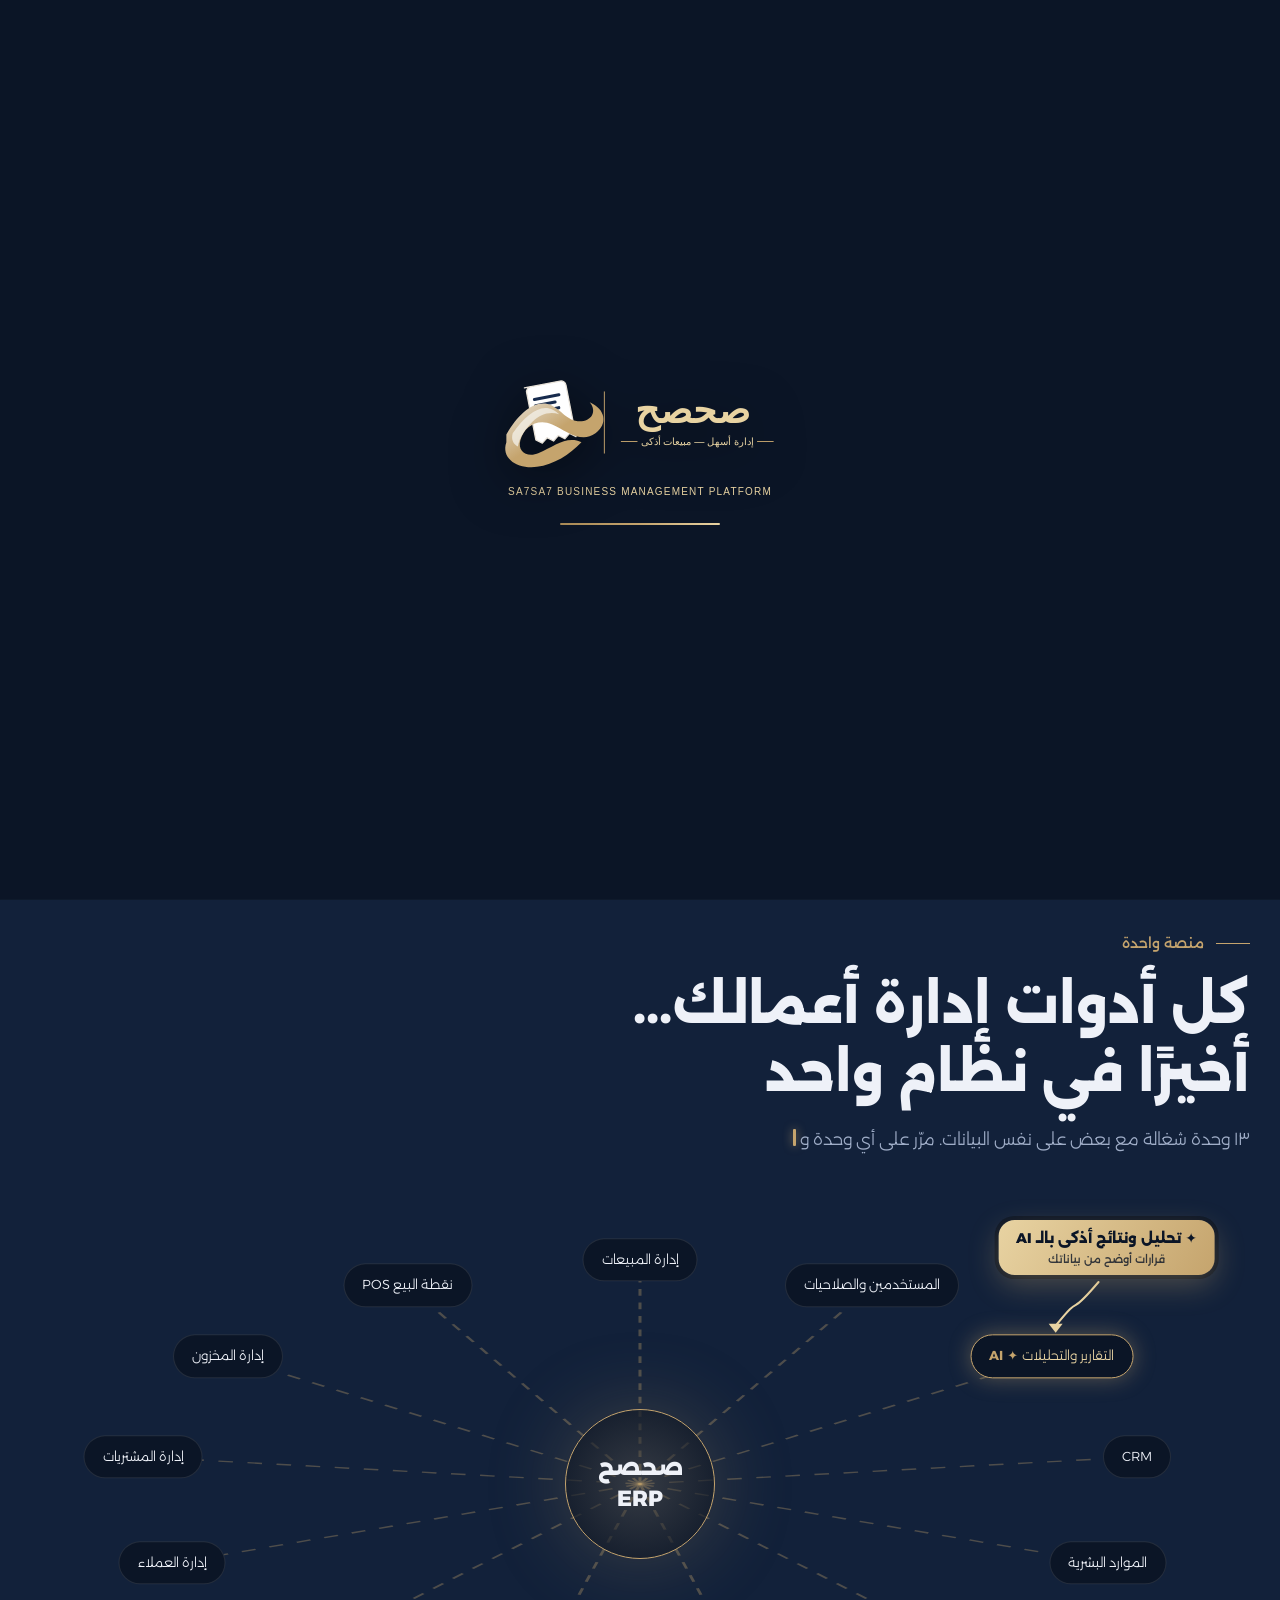
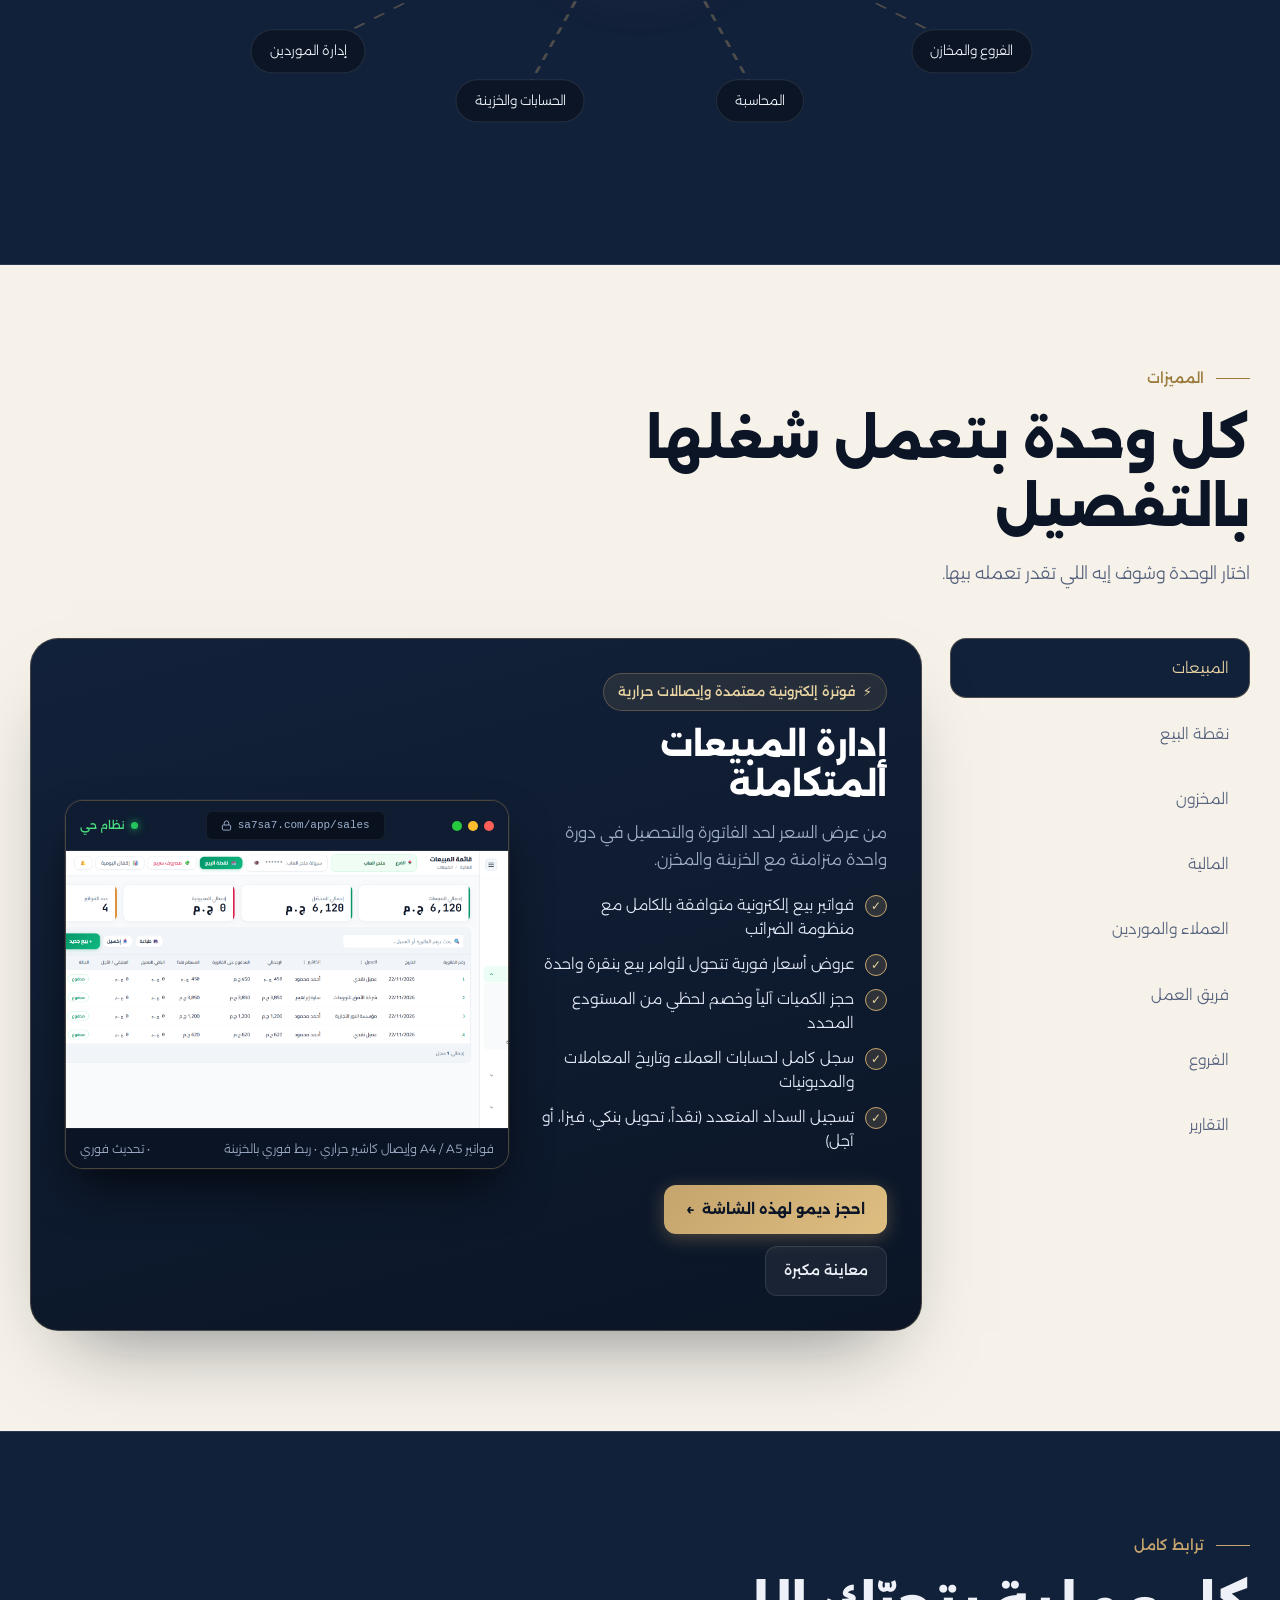
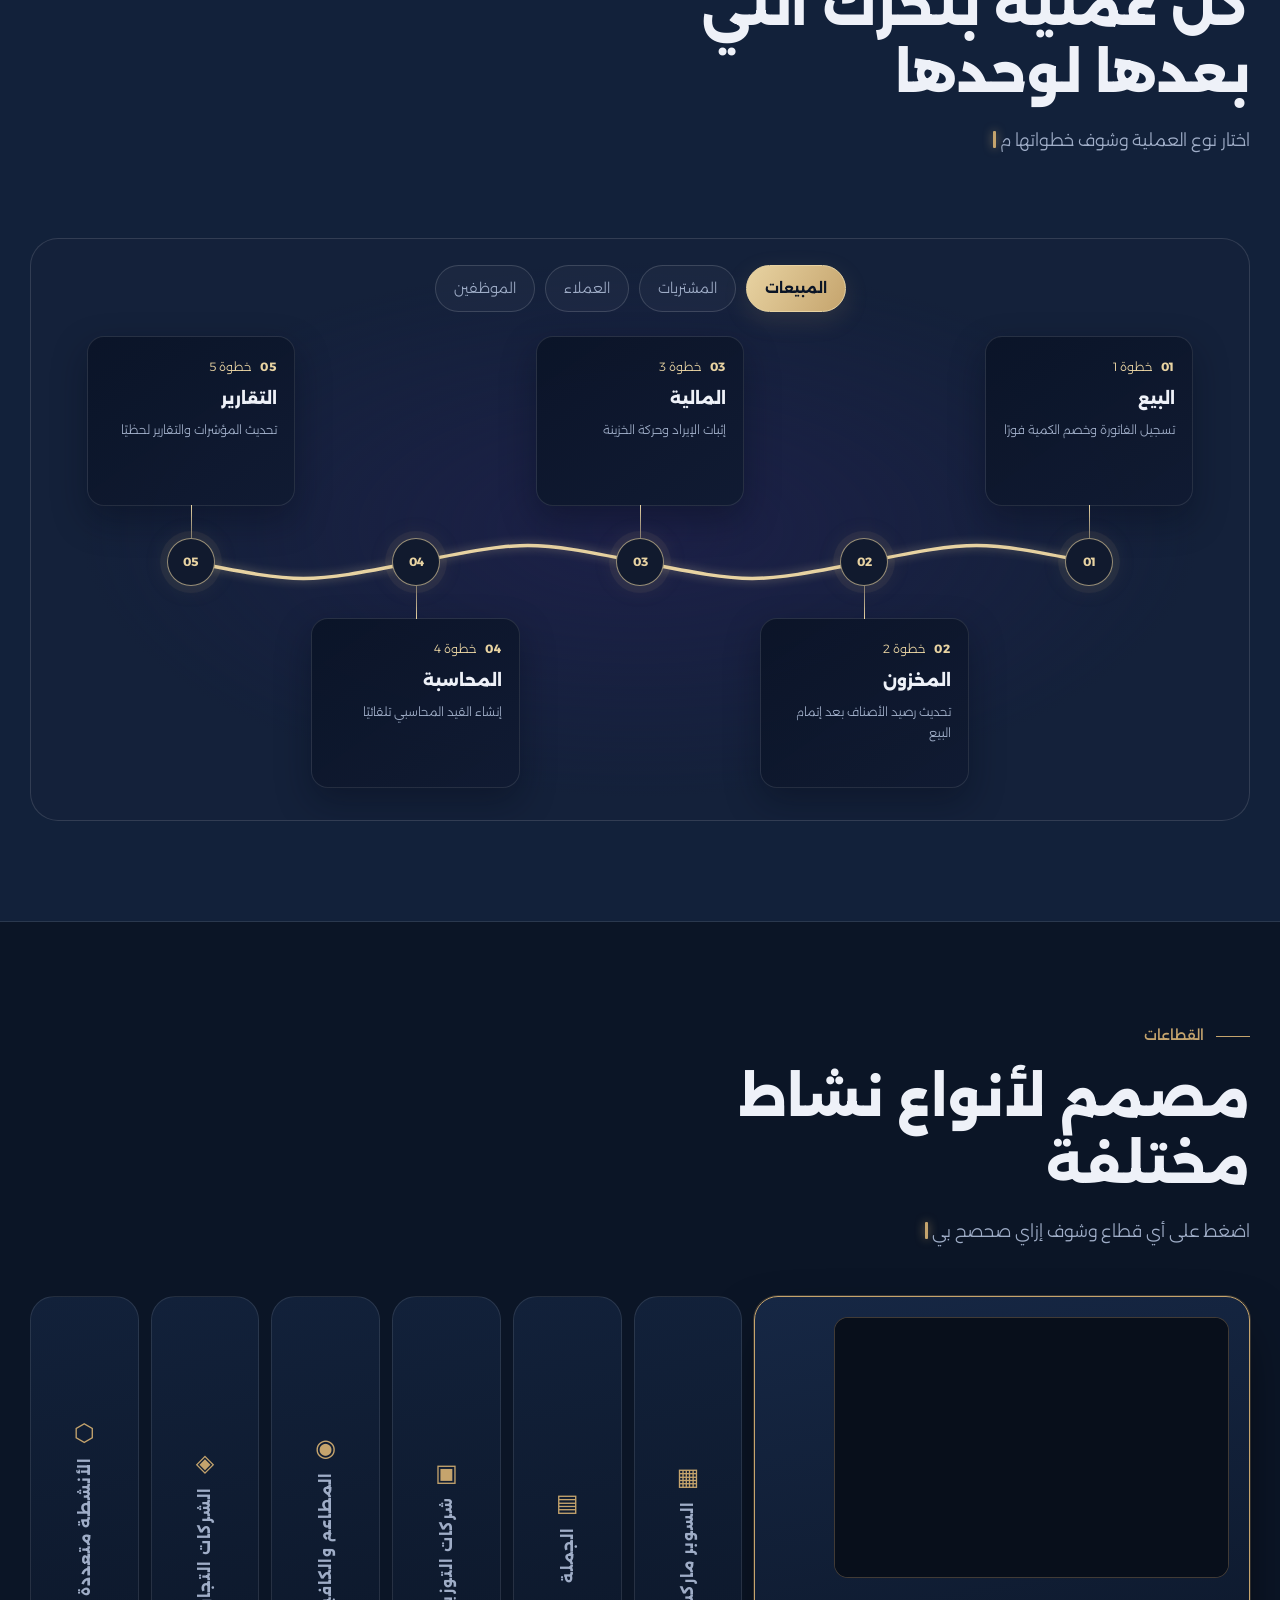
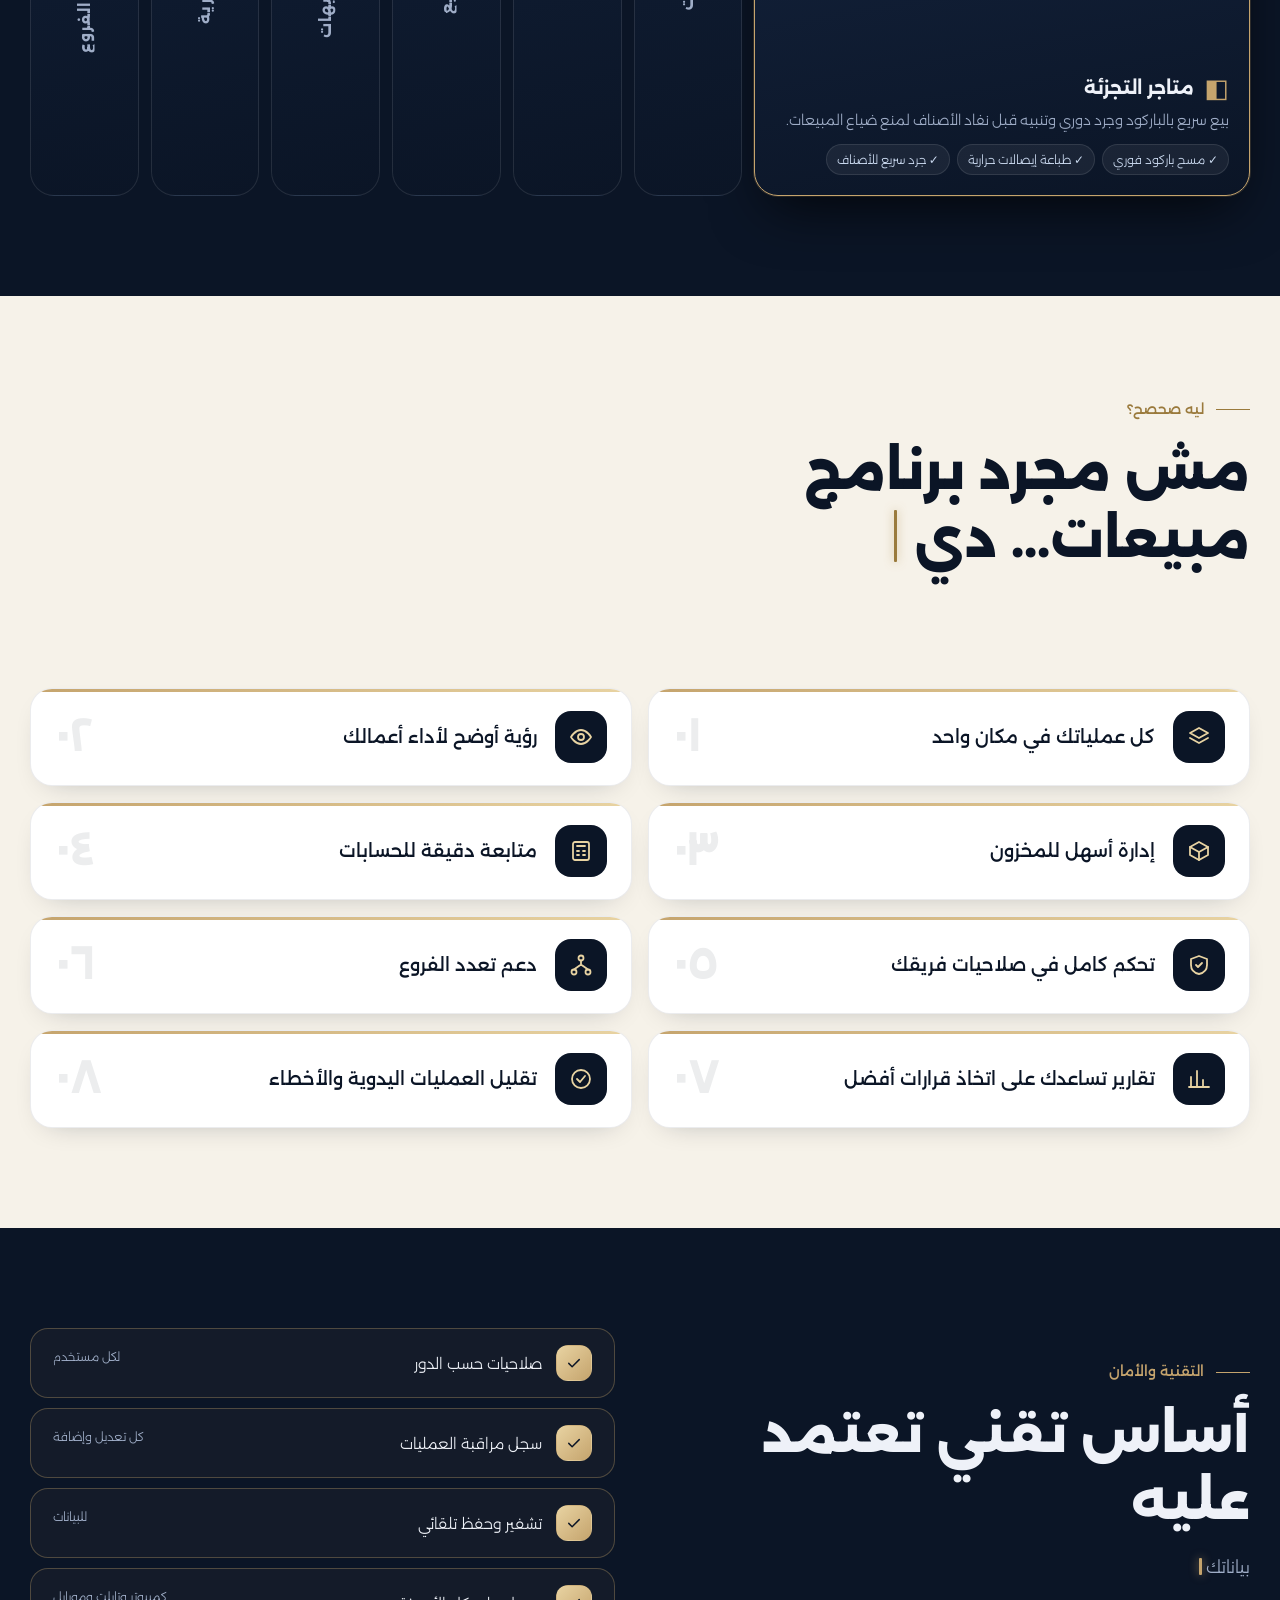
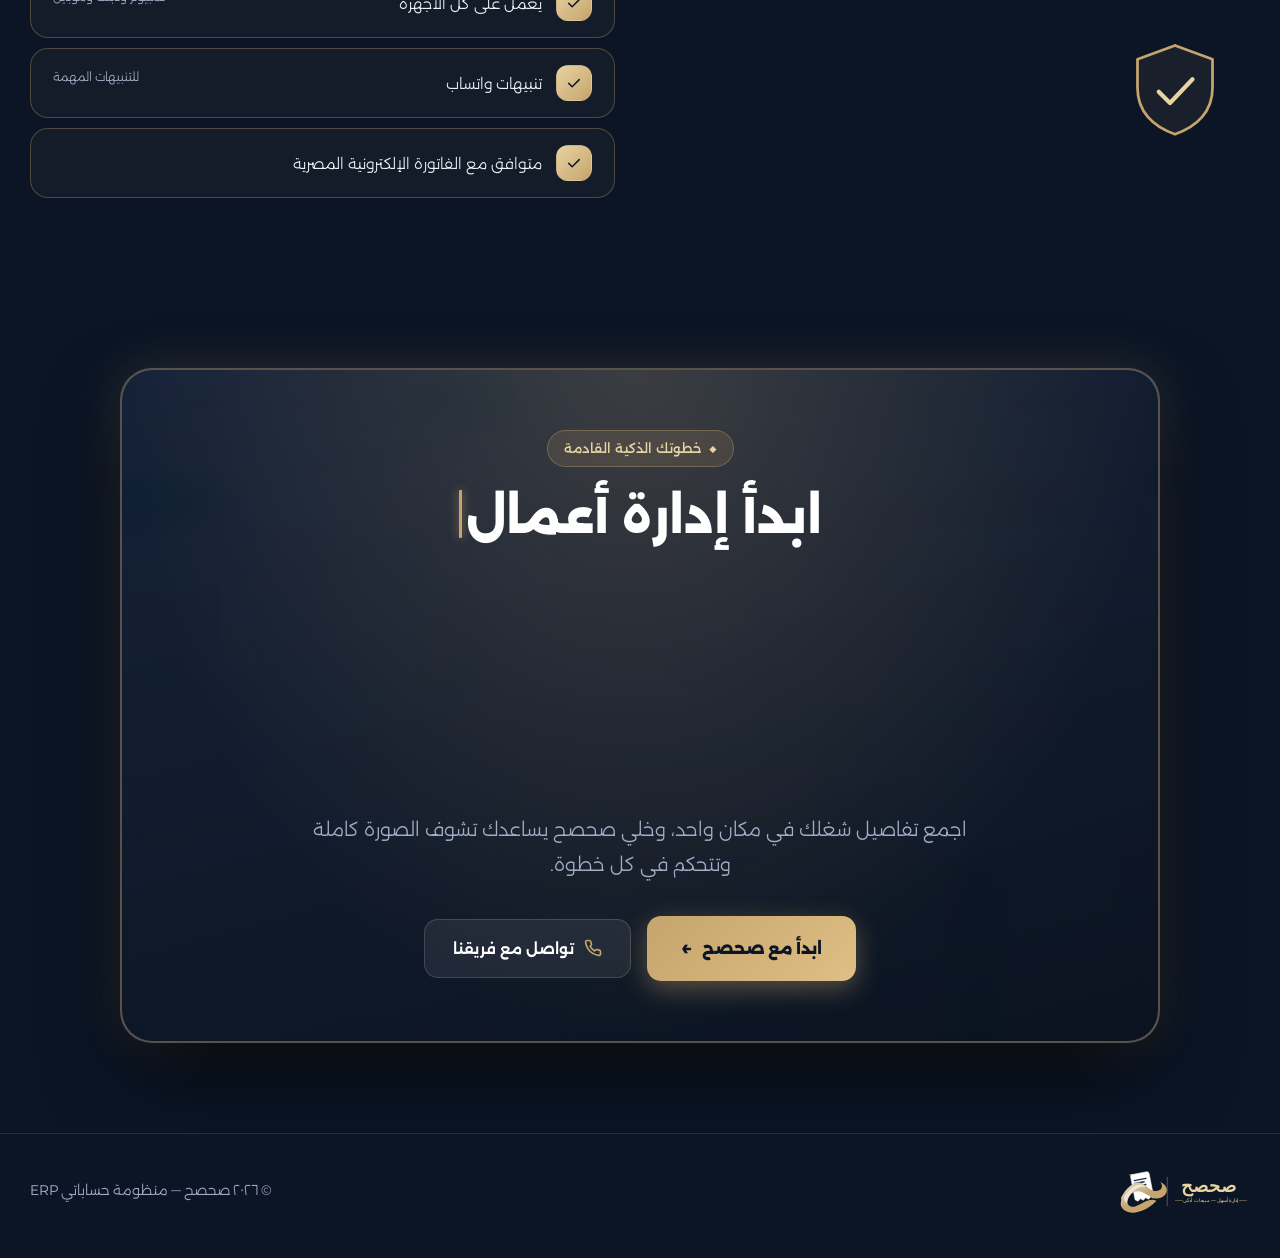
==== commit 34524886: ".." ====
--- a/index.html
+++ b/index.html
@@ -982,55 +982,180 @@
         margin-inline-start: 8px;
       }
       /* flows */
-      .fl {
+      .flow-widget {
+        padding: 26px clamp(18px, 4vw, 48px) 32px;
+        border: 1px solid #ffffff20;
+        border-radius: 28px;
+        background: radial-gradient(ellipse at 50% 50%, #32206455, #14213a 65%);
+        overflow: hidden;
+      }
+      .flow-filters {
+        display: flex;
+        justify-content: center;
+        flex-wrap: wrap;
+        gap: 10px;
+        margin-bottom: 24px;
+      }
+      .flow-filter {
+        border: 1px solid #ffffff25;
+        border-radius: 999px;
+        padding: 9px 18px;
+        background: #ffffff08;
+        color: var(--mu);
+        cursor: pointer;
+        font-size: 14px;
+        transition: color .22s, background .22s, border-color .22s, transform .22s;
+      }
+      .flow-filter:hover { transform: translateY(-2px); color: var(--tx); border-color: #c5a46d88; }
+      .flow-filter[aria-pressed="true"] {
+        color: var(--n1);
+        border-color: var(--g2);
+        background: linear-gradient(120deg, var(--g2), var(--g));
+        font-weight: 700;
+        box-shadow: 0 8px 24px #c5a46d25;
+      }
+      .flow-roadmap {
+        --route-y: 226px;
+        position: relative;
         display: grid;
-        gap: 14px;
-      }
-      .fr {
-        display: flex;
-        align-items: center;
-        flex-wrap: wrap;
-        padding: 18px 24px;
-        border: 1px solid var(--ln);
-        border-radius: 22px;
-        background: #ffffff06;
-        transition: border-color 0.3s;
-      }
-      .fr:hover {
-        border-color: var(--g);
-      }
-      .fr b {
-        padding: 7px 20px;
-        border-radius: 99px;
-        background: var(--n2);
-        border: 1px solid #c5a46d55;
-        font-weight: 500;
-        font-size: 14px;
-      }
-      .ar {
-        width: 46px;
-        height: 2px;
-        background: #c5a46d44;
+        grid-template-columns: repeat(var(--step-count), minmax(0, 1fr));
+        min-height: 452px;
+        direction: rtl;
+        isolation: isolate;
+      }
+      .flow-route-svg {
+        position: absolute;
+        inset: 0;
+        z-index: 0;
+        width: 100%;
+        height: 100%;
+        overflow: visible;
+        pointer-events: none;
+      }
+      .flow-route-base,
+      .flow-route-active {
+        fill: none;
+        stroke-linecap: round;
+        stroke-linejoin: round;
+        vector-effect: non-scaling-stroke;
+      }
+      .flow-route-base { stroke: #ffffff1c; stroke-width: 3; stroke-dasharray: 8 11; }
+      .flow-route-active {
+        stroke: var(--g2);
+        stroke-width: 3.5;
+        filter: drop-shadow(0 0 5px #e8d3a277);
+      }
+      .flow-step {
         position: relative;
-        margin: 0 4px;
-        overflow: hidden;
-      }
-      .ar:after {
+        z-index: 1;
+        height: 452px;
+        min-width: 0;
+      }
+      .flow-step-card {
+        position: absolute;
+        inset-inline: 8px;
+        height: 170px;
+        padding: 18px 17px;
+        border: 1px solid #ffffff1b;
+        border-radius: 17px;
+        background: linear-gradient(145deg, #0b1428f5, #101b32f2);
+        box-shadow: 0 14px 34px #050b1760;
+        direction: rtl;
+        text-align: right;
+        opacity: 0;
+        transform: translateY(9px);
+        animation: flowCardIn .6s cubic-bezier(.22,1,.36,1) var(--step-delay, 0ms) both paused;
+      }
+      .flow-step.is-top .flow-step-card { top: 0; }
+      .flow-step.is-bottom .flow-step-card { bottom: 0; transform: translateY(-9px); }
+      .flow-step-card:after {
         content: "";
         position: absolute;
-        top: 0;
-        bottom: 0;
-        width: 14px;
-        background: var(--g2);
-        animation: mv 2s linear infinite;
-      }
-      @keyframes mv {
-        from {
-          right: -14px;
-        }
-        to {
-          right: 100%;
-        }
+        left: 50%;
+        width: 1px;
+        height: calc(var(--route-y) - 170px);
+        background: linear-gradient(var(--g2), #c5a46d20);
+        transform: scaleY(0);
+        transform-origin: top;
+        animation: flowStemIn .4s cubic-bezier(.22,1,.36,1) calc(var(--step-delay, 0ms) + 130ms) both paused;
+      }
+      .flow-step.is-top .flow-step-card:after { top: 100%; }
+      .flow-step.is-bottom .flow-step-card:after {
+        bottom: 100%;
+        transform-origin: bottom;
+        background: linear-gradient(#c5a46d20, var(--g2));
+      }
+      .flow-step-meta {
+        display: flex;
+        align-items: center;
+        gap: 9px;
+        color: var(--g2);
+        font-size: 12px;
+        margin-bottom: 8px;
+      }
+      .flow-step-index { font-weight: 700; letter-spacing: .06em; }
+      .flow-step-title { margin: 0 0 7px; color: var(--tx); font-size: clamp(15px, 1.25vw, 18px); line-height: 1.55; }
+      .flow-step-desc { margin: 0; color: var(--mu); font-size: 12px; line-height: 1.75; }
+      .flow-step-node {
+        position: absolute;
+        top: var(--route-y);
+        left: 50%;
+        z-index: 2;
+        display: grid;
+        place-items: center;
+        width: 48px;
+        height: 48px;
+        border: 1px solid #e8d3a2a0;
+        border-radius: 50%;
+        color: var(--g2);
+        background: #111a2e;
+        box-shadow: 0 0 0 7px #c5a46d12, 0 0 26px #c5a46d20;
+        font-size: 12px;
+        font-weight: 700;
+        opacity: 0;
+        transform: translate(-50%, -50%) scale(.88);
+        animation: flowNodeIn .45s cubic-bezier(.22,1,.36,1) var(--step-delay, 0ms) both paused;
+      }
+      .flow-roadmap.is-playing .flow-step-card,
+      .flow-roadmap.is-playing .flow-step-node,
+      .flow-roadmap.is-playing .flow-step-card:after { animation-play-state: running; }
+      @keyframes flowCardIn { to { opacity: 1; transform: translateY(0); } }
+      @keyframes flowStemIn { to { transform: scaleY(1); } }
+      @keyframes flowNodeIn { to { opacity: 1; transform: translate(-50%, -50%) scale(1); } }
+      @media (max-width: 760px) {
+        .flow-widget { padding: 20px 14px 24px; border-radius: 22px; }
+        .flow-filters { gap: 8px; margin-bottom: 12px; }
+        .flow-filter { padding: 8px 13px; font-size: 12px; }
+        .flow-roadmap { display: flex; flex-direction: column; gap: 12px; min-height: 0; padding-inline-start: 2px; }
+        .flow-step { height: auto; min-height: 110px; display: grid; grid-template-columns: 52px 1fr; align-items: center; gap: 12px; }
+        .flow-step-card,
+        .flow-step.is-top .flow-step-card,
+        .flow-step.is-bottom .flow-step-card {
+          position: relative;
+          grid-column: 2;
+          grid-row: 1;
+          inset: auto;
+          height: auto;
+          min-height: 102px;
+          padding: 14px;
+          transform: translateX(-9px);
+        }
+        .flow-step-card:after { display: none; }
+        .flow-step-node {
+          top: 50%;
+          left: 26px;
+          grid-column: 1;
+          grid-row: 1;
+          width: 42px;
+          height: 42px;
+          transform: translate(-50%, -50%) scale(.88);
+        }
+        .flow-route-base,
+        .flow-route-active { stroke-width: 2.5; }
+        .flow-step-title { font-size: 15px; }
+        .flow-step-desc { font-size: 11px; }
+        .flow-step-card { animation-name: flowCardInMobile; }
+        @keyframes flowCardInMobile { from { opacity: 0; transform: translateX(-9px); } to { opacity: 1; transform: translateX(0); } }
       }
       /* sectors */
       .sc2 {
@@ -2676,10 +2801,18 @@
           <div class="eb">ترابط كامل</div>
           <h2>كل عملية بتحرّك اللي بعدها لوحدها</h2>
           <p class="sb">
-            بيع واحد بيخصم من المخزون ويثبت الإيراد ويولّد القيد المحاسبي، من
-            غير إدخال مرتين.
+            اختار نوع العملية وشوف خطواتها مترابطة إزاي من البداية لحد التقارير،
+            من غير إدخال البيانات مرتين.
           </p>
-          <div class="fl" id="fl"></div>
+          <div class="flow-widget" id="flow-widget">
+            <div class="flow-filters" id="flow-filters" role="group" aria-label="اختار مسار العملية"></div>
+            <div class="flow-roadmap" id="flow-roadmap" aria-live="polite">
+              <svg class="flow-route-svg" id="flow-route-svg" aria-hidden="true" preserveAspectRatio="none">
+                <path class="flow-route-base" id="flow-route-base"></path>
+                <path class="flow-route-active" id="flow-route-active"></path>
+              </svg>
+            </div>
+          </div>
         </div>
       </section>
 
@@ -3439,22 +3572,157 @@
         show(0);
         /* flows */
         var FL = [
-          ["المبيعات", "المخزون", "المالية", "المحاسبة", "التقارير"],
-          ["المشتريات", "الموردين", "المخزون", "المدفوعات"],
-          ["العملاء", "المبيعات", "التحصيل", "حسابات العملاء"],
-          ["الموظفين", "الصلاحيات", "العمليات", "الأداء"],
+          { name: "المبيعات", steps: [
+            ["البيع", "تسجيل الفاتورة وخصم الكمية فورًا"],
+            ["المخزون", "تحديث رصيد الأصناف بعد إتمام البيع"],
+            ["المالية", "إثبات الإيراد وحركة الخزينة"],
+            ["المحاسبة", "إنشاء القيد المحاسبي تلقائيًا"],
+            ["التقارير", "تحديث المؤشرات والتقارير لحظيًا"],
+          ] },
+          { name: "المشتريات", steps: [
+            ["المشتريات", "تسجيل طلب الشراء وفاتورة المورد"],
+            ["الموردين", "تحديث رصيد المورد وحسابه"],
+            ["المخزون", "إضافة الكميات المستلمة للمستودع"],
+            ["المدفوعات", "تسجيل المبلغ المستحق أو المدفوع"],
+          ] },
+          { name: "العملاء", steps: [
+            ["العملاء", "فتح الملف والرصيد الخاص بالعميل"],
+            ["المبيعات", "ربط الفواتير بحساب العميل"],
+            ["التحصيل", "تسجيل الدفعات وتحديث الرصيد"],
+            ["حسابات العملاء", "عرض كشف الحساب والمستحقات"],
+          ] },
+          { name: "الموظفين", steps: [
+            ["الموظفين", "إدارة بيانات فريق العمل"],
+            ["الصلاحيات", "تحديد الوصول حسب دور كل موظف"],
+            ["العمليات", "تسجيل ومتابعة نشاط الفروع"],
+            ["الأداء", "مراجعة النتائج ومؤشرات الأداء"],
+          ] },
         ];
-        g("fl").innerHTML = FL.map(function (r) {
-          return (
-            '<div class="fr">' +
-            r
-              .map(function (t) {
-                return "<b>" + t + "</b>";
-              })
-              .join('<span class="ar"></span>') +
-            "</div>"
-          );
-        }).join("");
+        var flowFilters = g("flow-filters");
+        var flowRoadmap = g("flow-roadmap");
+        var flowRouteSvg = g("flow-route-svg");
+        var flowRouteBase = g("flow-route-base");
+        var flowRouteActive = g("flow-route-active");
+        var flowVisible = false;
+        var flowResizeObserver;
+        var flowRouteAnimation = null;
+        FL.forEach(function (flow, i) {
+          var button = document.createElement("button");
+          button.type = "button";
+          button.className = "flow-filter";
+          button.textContent = flow.name;
+          button.setAttribute("aria-pressed", i === 0 ? "true" : "false");
+          button.addEventListener("click", function () { renderFlow(i); });
+          flowFilters.appendChild(button);
+        });
+        function drawFlowRoute(animate) {
+          var roadRect = flowRoadmap.getBoundingClientRect();
+          if (!roadRect.width || !roadRect.height) return;
+          if (flowRouteAnimation) {
+            flowRouteAnimation.cancel();
+            flowRouteAnimation = null;
+          }
+          var mobile = window.matchMedia("(max-width: 760px)").matches;
+          flowRoadmap.style.setProperty("--step-count", flowRoadmap.querySelectorAll(".flow-step").length);
+          flowRouteSvg.setAttribute("viewBox", "0 0 " + roadRect.width + " " + roadRect.height);
+          var points = Array.from(flowRoadmap.querySelectorAll(".flow-step-node")).map(function (node) {
+            var rect = node.getBoundingClientRect();
+            return { x: rect.left + rect.width / 2 - roadRect.left, y: rect.top + rect.height / 2 - roadRect.top };
+          });
+          if (!points.length) return;
+          var path = "M " + points[0].x + " " + points[0].y;
+          for (var i = 1; i < points.length; i++) {
+            var a = points[i - 1], b = points[i];
+            var dx = b.x - a.x, dy = b.y - a.y;
+            if (mobile) {
+              path += " C " + (a.x + 18) + " " + (a.y + dy * .35) + ", " + (b.x - 18) + " " + (b.y - dy * .35) + ", " + b.x + " " + b.y;
+            } else {
+              var midX = a.x + dx / 2;
+              var wave = (i % 2 ? -22 : 22);
+              path += " C " + midX + " " + (a.y + wave) + ", " + midX + " " + (b.y + wave) + ", " + b.x + " " + b.y;
+            }
+          }
+          flowRouteBase.setAttribute("d", path);
+          flowRouteActive.setAttribute("d", path);
+          var length = flowRouteActive.getTotalLength();
+          flowRouteActive.style.strokeDasharray = length;
+          flowRouteActive.style.strokeDashoffset = animate ? length : (flowVisible ? 0 : length);
+          if (animate && !window.matchMedia("(prefers-reduced-motion: reduce)").matches && flowRouteActive.animate) {
+            flowRouteAnimation = flowRouteActive.animate(
+              [{ strokeDashoffset: length }, { strokeDashoffset: 0 }],
+              { duration: 1450, easing: "cubic-bezier(.22,1,.36,1)", fill: "both" },
+            );
+          }
+        }
+        function playFlow() {
+          flowRoadmap.classList.remove("is-playing");
+          drawFlowRoute(!window.matchMedia("(prefers-reduced-motion: reduce)").matches);
+          void flowRoadmap.offsetWidth;
+          flowRoadmap.classList.add("is-playing");
+        }
+        function renderFlow(index) {
+          var flow = FL[index];
+          flowFilters.querySelectorAll(".flow-filter").forEach(function (button, i) {
+            button.setAttribute("aria-pressed", i === index ? "true" : "false");
+          });
+          flowRoadmap.classList.remove("is-playing");
+          flowRoadmap.querySelectorAll(".flow-step").forEach(function (step) { step.remove(); });
+          flowRoadmap.style.setProperty("--step-count", flow.steps.length);
+          flow.steps.forEach(function (step, i) {
+            var item = document.createElement("article");
+            item.className = "flow-step " + (i % 2 === 0 ? "is-top" : "is-bottom");
+            item.style.setProperty("--step-delay", (400 + i * 170) + "ms");
+            item.setAttribute("aria-label", "الخطوة " + (i + 1) + ": " + step[0]);
+            var card = document.createElement("div");
+            card.className = "flow-step-card";
+            var meta = document.createElement("div");
+            meta.className = "flow-step-meta";
+            var number = document.createElement("span");
+            number.className = "flow-step-index";
+            number.textContent = String(i + 1).padStart(2, "0");
+            var label = document.createElement("span");
+            label.textContent = "خطوة " + (i + 1);
+            meta.append(number, label);
+            var title = document.createElement("h3");
+            title.className = "flow-step-title";
+            title.textContent = step[0];
+            var description = document.createElement("p");
+            description.className = "flow-step-desc";
+            description.textContent = step[1];
+            card.append(meta, title, description);
+            var node = document.createElement("span");
+            node.className = "flow-step-node";
+            node.textContent = String(i + 1).padStart(2, "0");
+            node.setAttribute("aria-hidden", "true");
+            item.append(card, node);
+            flowRoadmap.appendChild(item);
+          });
+          flowRoadmap.setAttribute("aria-label", "خط سير " + flow.name + ": " + flow.steps.map(function (step) { return step[0]; }).join("، ثم "));
+          requestAnimationFrame(function () {
+            drawFlowRoute(false);
+            if (flowVisible) playFlow();
+          });
+        }
+        renderFlow(0);
+        if ("IntersectionObserver" in window) {
+          var flowObserver = new IntersectionObserver(function (entries) {
+            if (entries[0].isIntersecting) {
+              flowVisible = true;
+              playFlow();
+              flowObserver.disconnect();
+            }
+          }, { threshold: 0.2 });
+          flowObserver.observe(flowRoadmap);
+        } else {
+          flowVisible = true;
+          playFlow();
+        }
+        if ("ResizeObserver" in window) {
+          flowResizeObserver = new ResizeObserver(function () { drawFlowRoute(false); });
+          flowResizeObserver.observe(flowRoadmap);
+        } else {
+          window.addEventListener("resize", function () { drawFlowRoute(false); });
+        }
         /* sectors */
         var S = [
           {
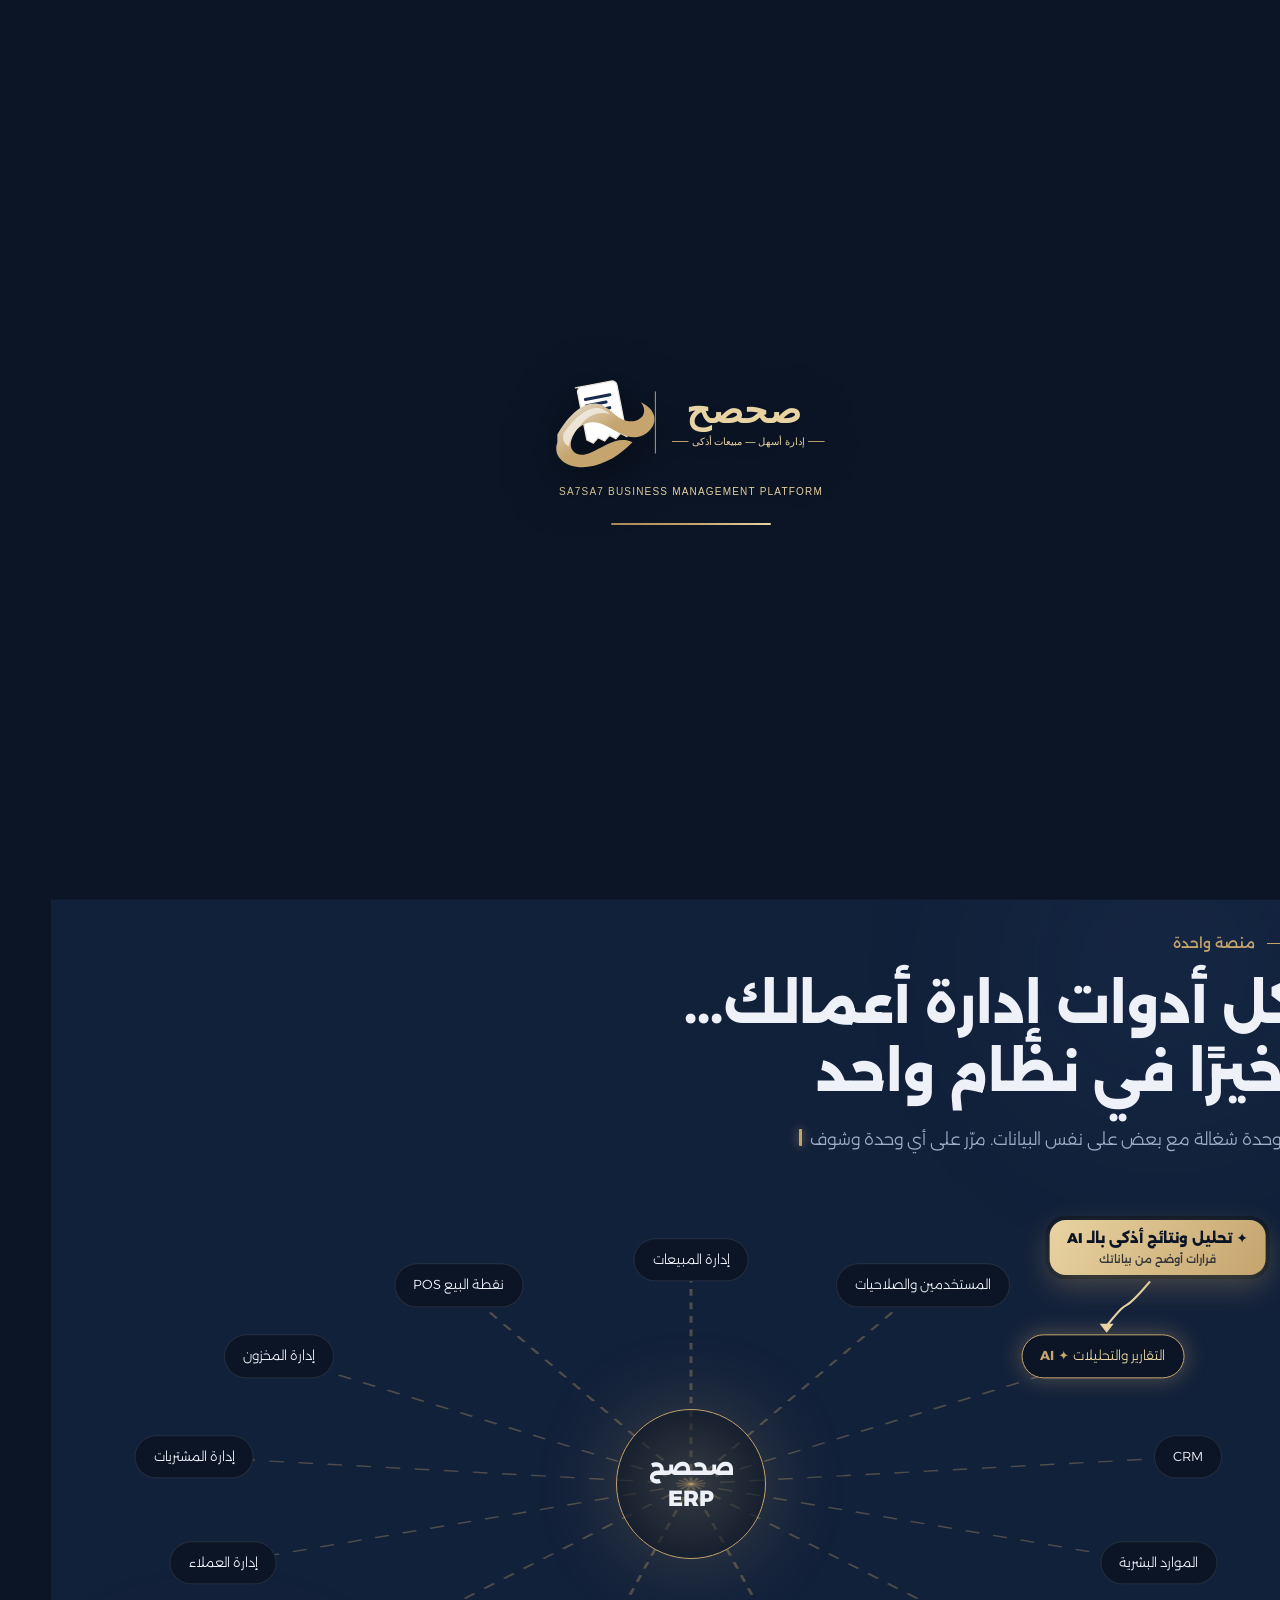
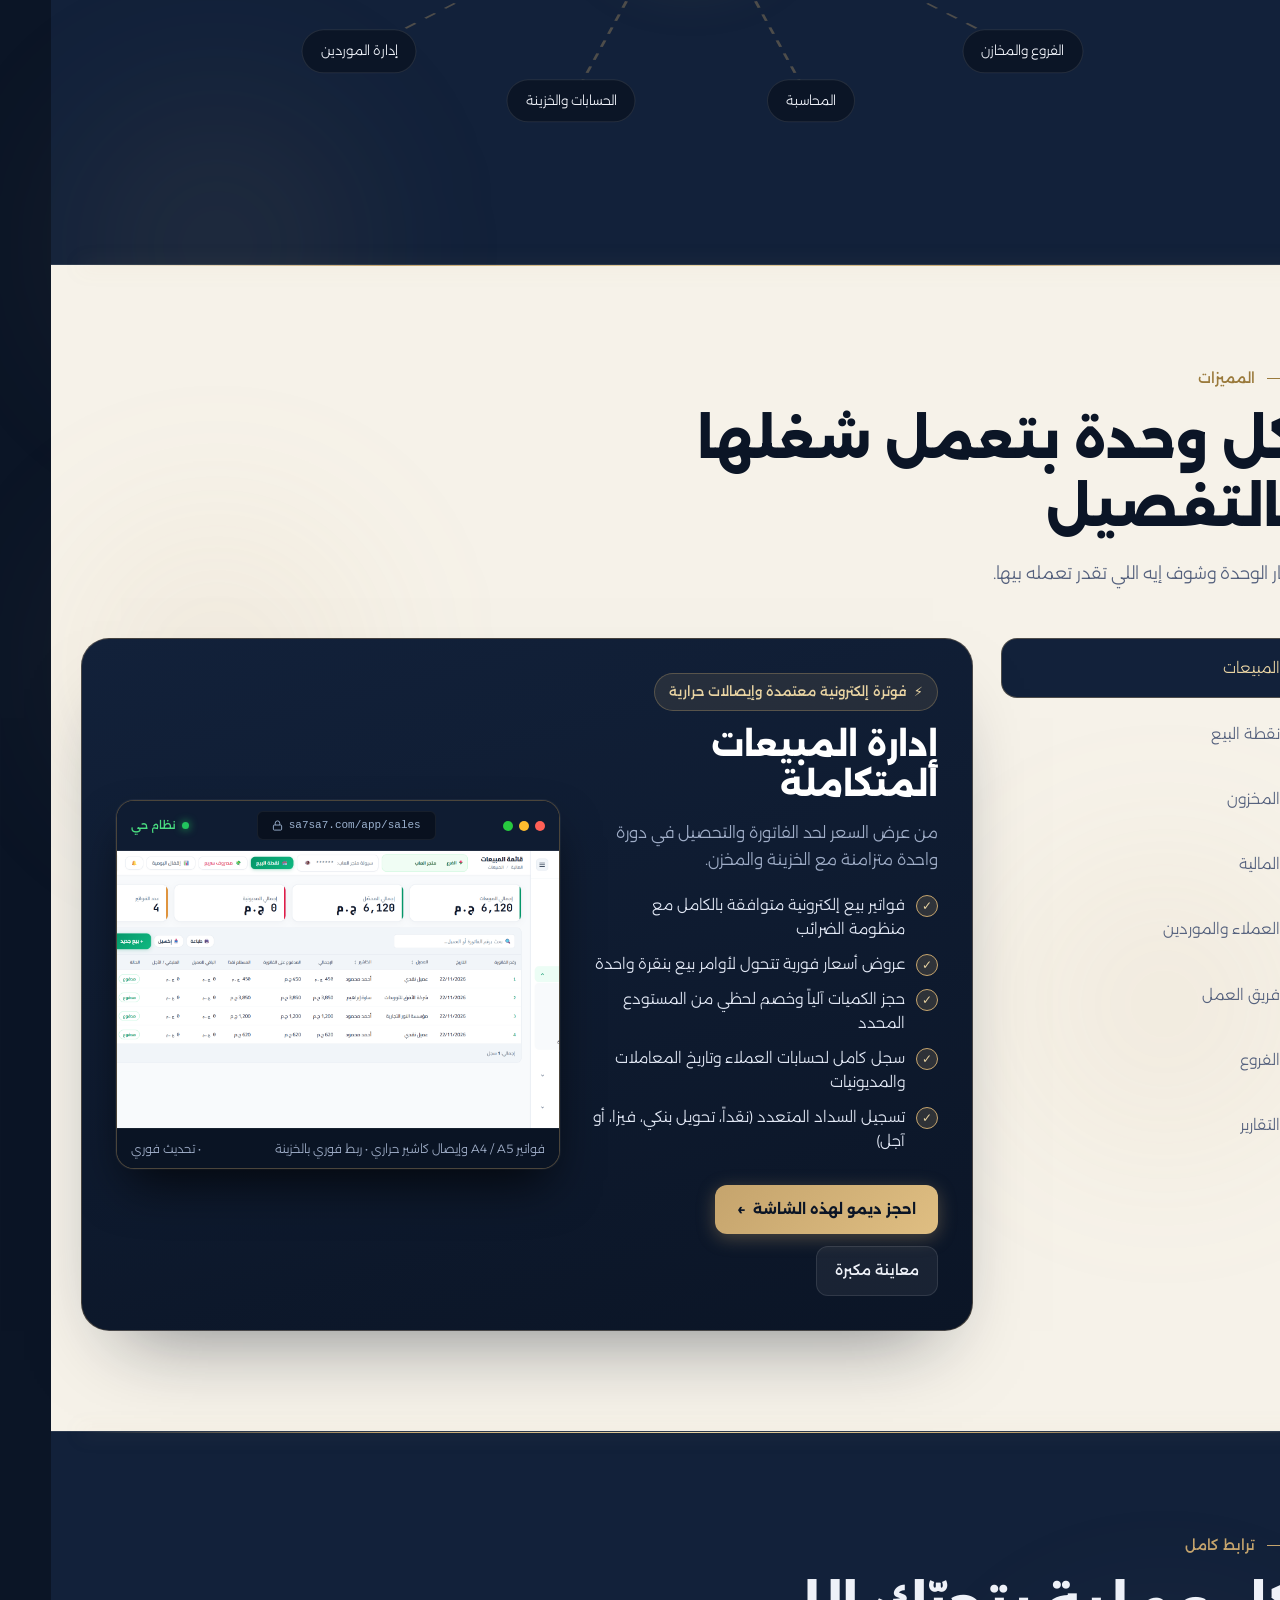
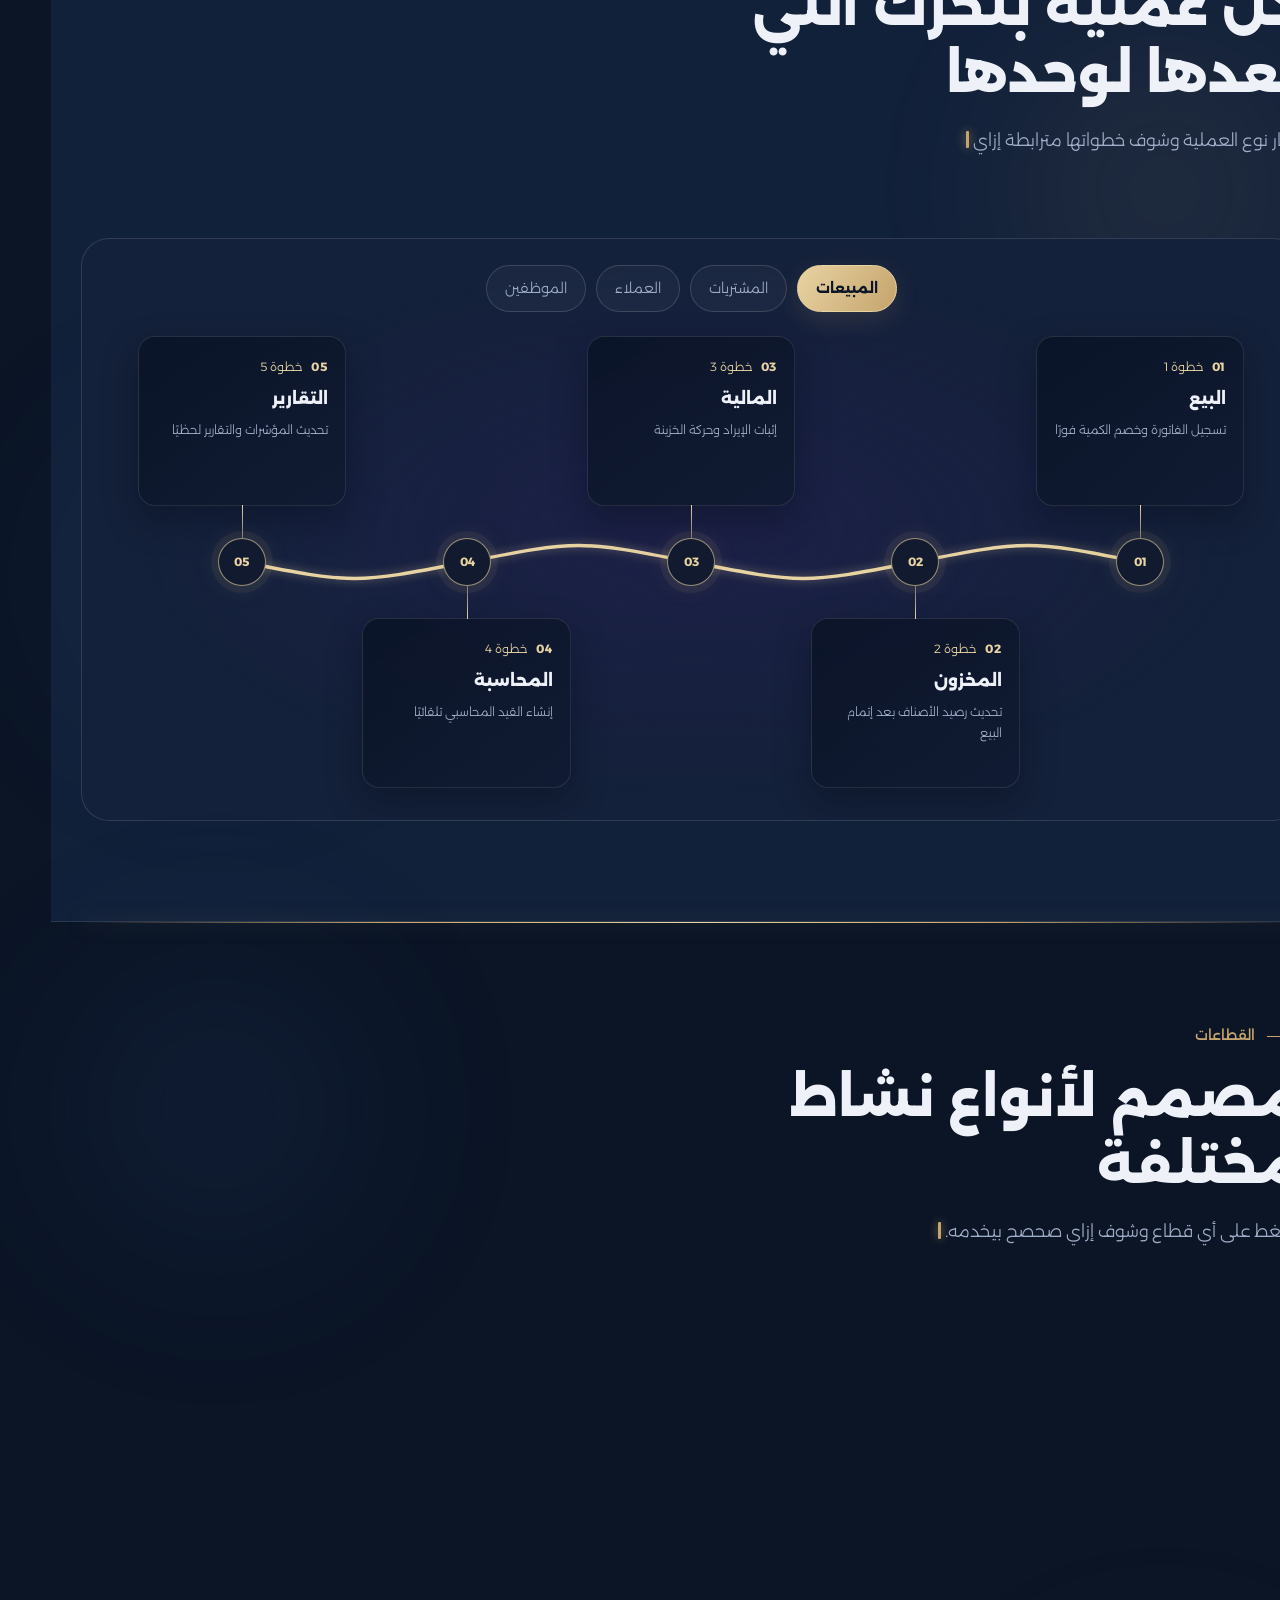
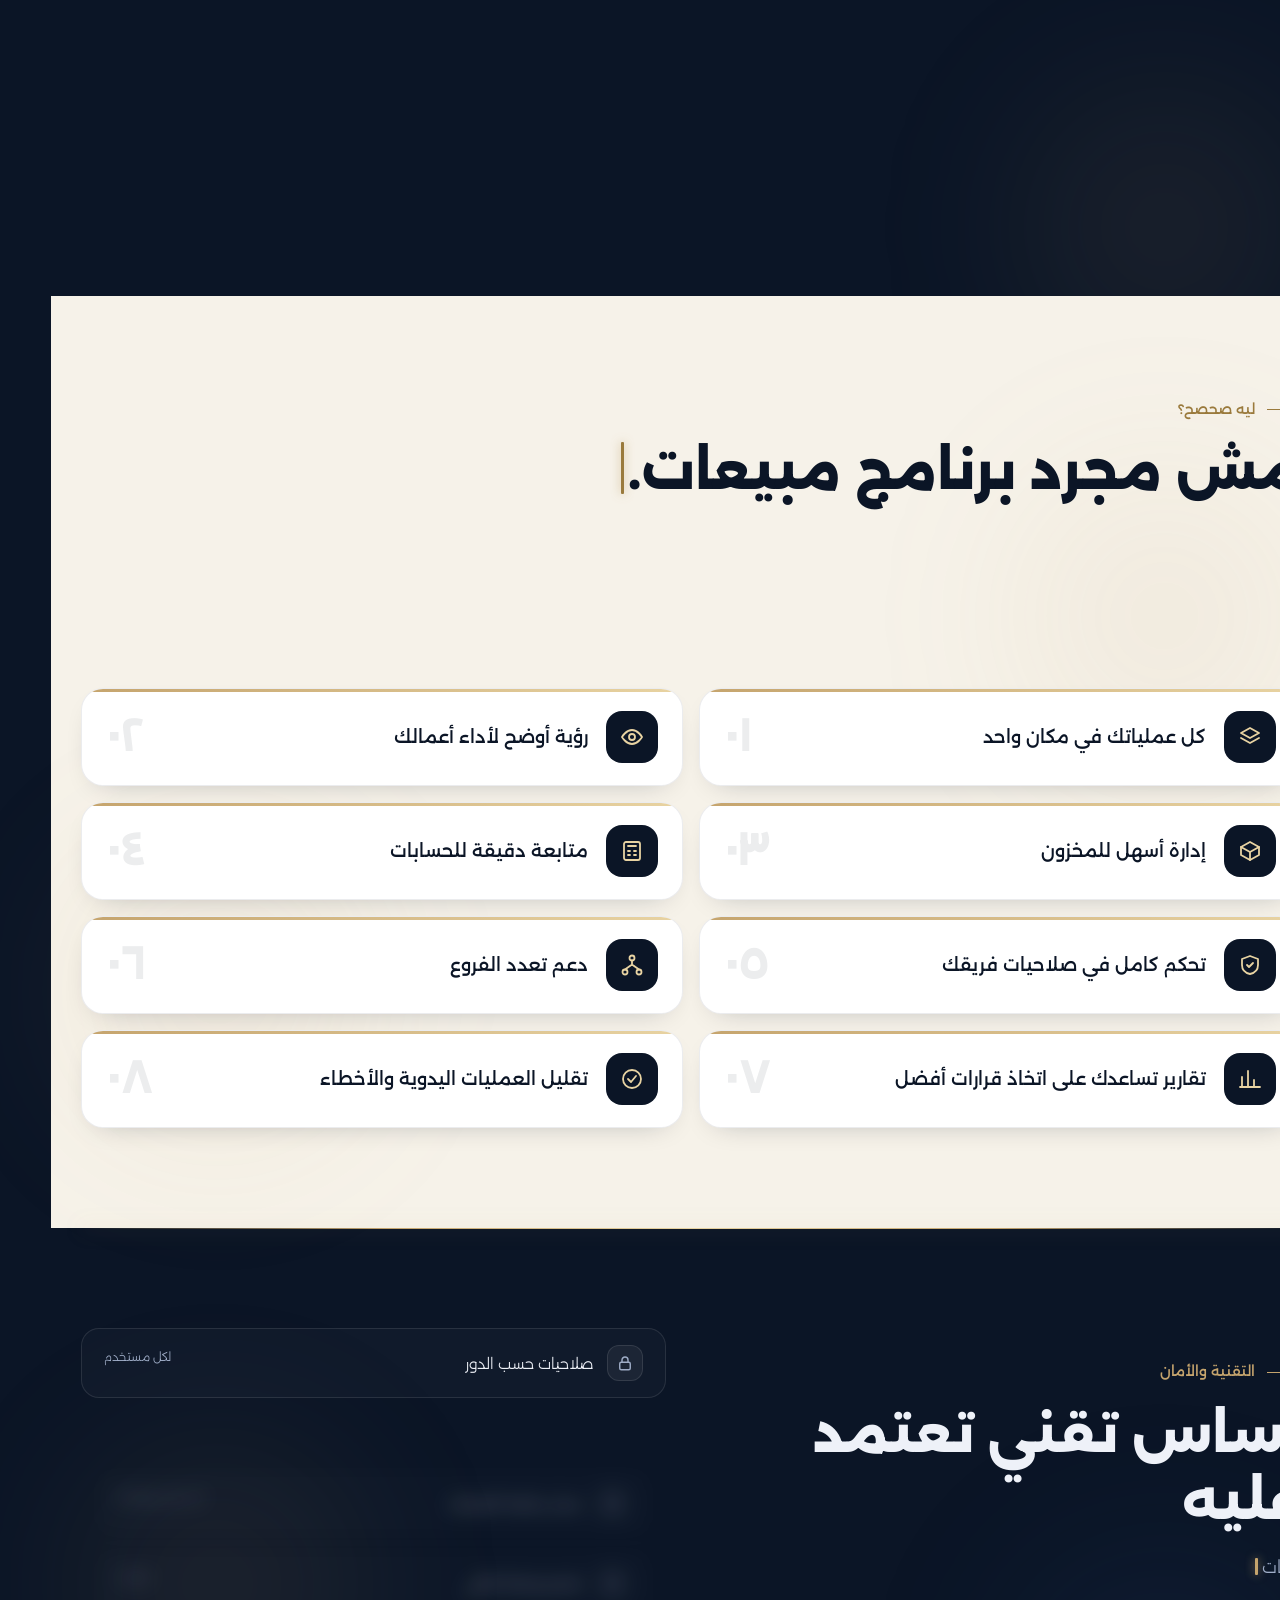
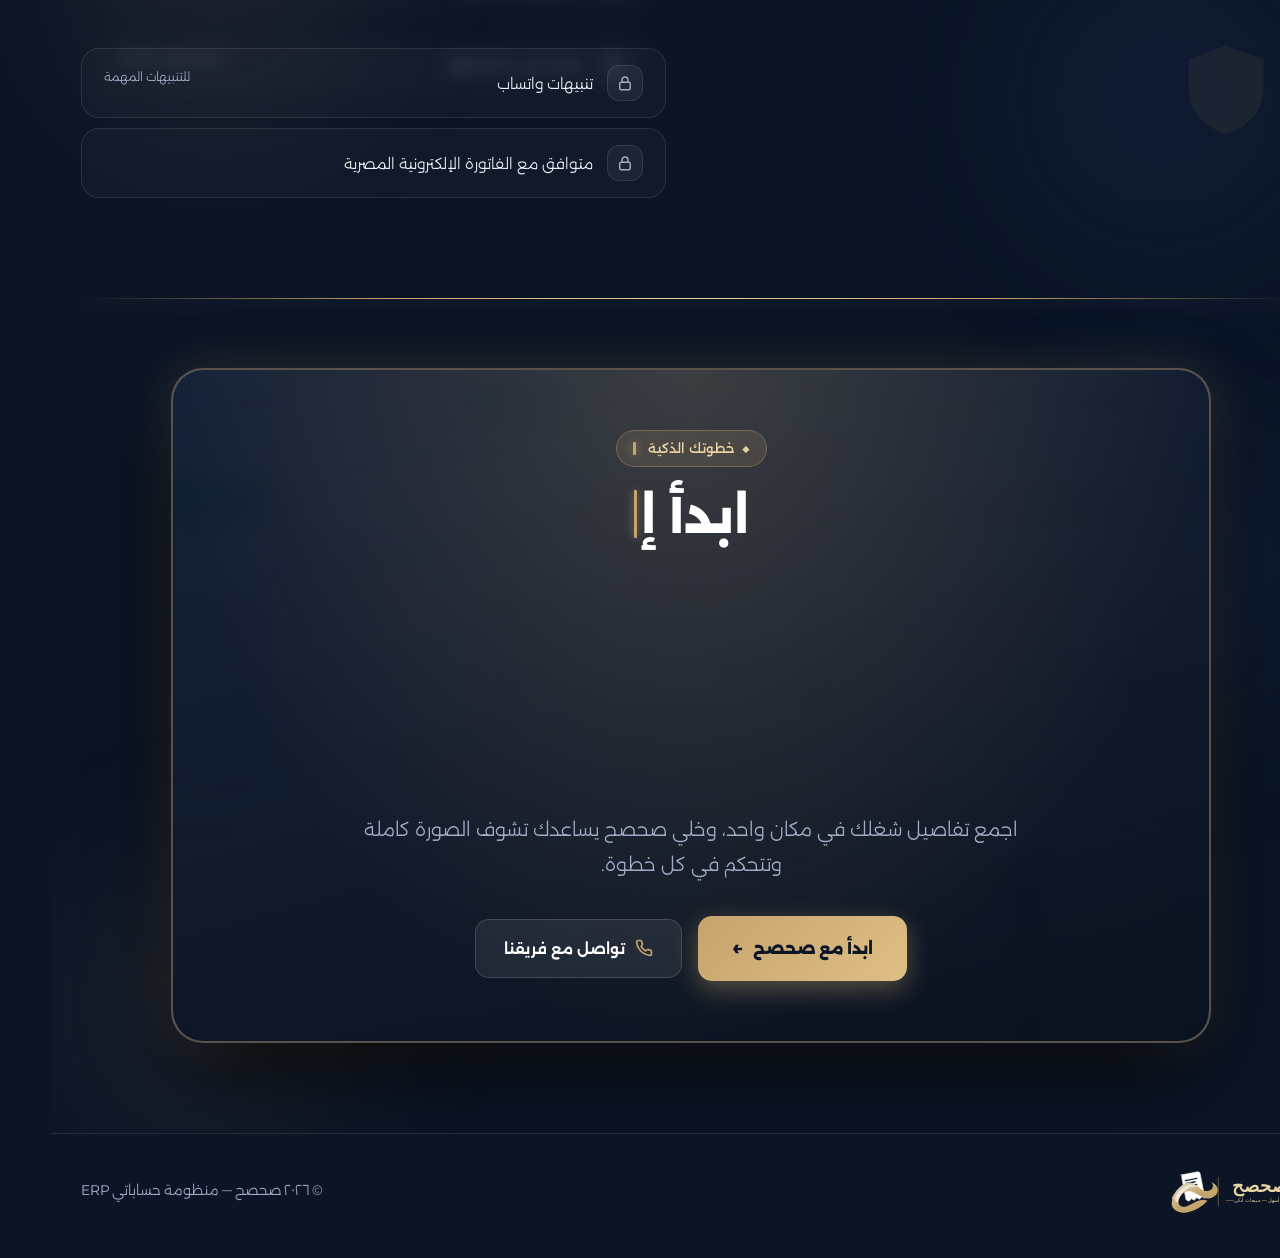
==== commit d53ac9ba: "Refactor flow widget and roadmap components for improved layout and interactivity" ====
--- a/index.html
+++ b/index.html
@@ -1004,9 +1004,17 @@
         color: var(--mu);
         cursor: pointer;
         font-size: 14px;
-        transition: color .22s, background .22s, border-color .22s, transform .22s;
-      }
-      .flow-filter:hover { transform: translateY(-2px); color: var(--tx); border-color: #c5a46d88; }
+        transition:
+          color 0.22s,
+          background 0.22s,
+          border-color 0.22s,
+          transform 0.22s;
+      }
+      .flow-filter:hover {
+        transform: translateY(-2px);
+        color: var(--tx);
+        border-color: #c5a46d88;
+      }
       .flow-filter[aria-pressed="true"] {
         color: var(--n1);
         border-color: var(--g2);
@@ -1039,7 +1047,11 @@
         stroke-linejoin: round;
         vector-effect: non-scaling-stroke;
       }
-      .flow-route-base { stroke: #ffffff1c; stroke-width: 3; stroke-dasharray: 8 11; }
+      .flow-route-base {
+        stroke: #ffffff1c;
+        stroke-width: 3;
+        stroke-dasharray: 8 11;
+      }
       .flow-route-active {
         stroke: var(--g2);
         stroke-width: 3.5;
@@ -1064,10 +1076,16 @@
         text-align: right;
         opacity: 0;
         transform: translateY(9px);
-        animation: flowCardIn .6s cubic-bezier(.22,1,.36,1) var(--step-delay, 0ms) both paused;
-      }
-      .flow-step.is-top .flow-step-card { top: 0; }
-      .flow-step.is-bottom .flow-step-card { bottom: 0; transform: translateY(-9px); }
+        animation: flowCardIn 0.6s cubic-bezier(0.22, 1, 0.36, 1)
+          var(--step-delay, 0ms) both paused;
+      }
+      .flow-step.is-top .flow-step-card {
+        top: 0;
+      }
+      .flow-step.is-bottom .flow-step-card {
+        bottom: 0;
+        transform: translateY(-9px);
+      }
       .flow-step-card:after {
         content: "";
         position: absolute;
@@ -1077,9 +1095,12 @@
         background: linear-gradient(var(--g2), #c5a46d20);
         transform: scaleY(0);
         transform-origin: top;
-        animation: flowStemIn .4s cubic-bezier(.22,1,.36,1) calc(var(--step-delay, 0ms) + 130ms) both paused;
-      }
-      .flow-step.is-top .flow-step-card:after { top: 100%; }
+        animation: flowStemIn 0.4s cubic-bezier(0.22, 1, 0.36, 1)
+          calc(var(--step-delay, 0ms) + 130ms) both paused;
+      }
+      .flow-step.is-top .flow-step-card:after {
+        top: 100%;
+      }
       .flow-step.is-bottom .flow-step-card:after {
         bottom: 100%;
         transform-origin: bottom;
@@ -1093,9 +1114,22 @@
         font-size: 12px;
         margin-bottom: 8px;
       }
-      .flow-step-index { font-weight: 700; letter-spacing: .06em; }
-      .flow-step-title { margin: 0 0 7px; color: var(--tx); font-size: clamp(15px, 1.25vw, 18px); line-height: 1.55; }
-      .flow-step-desc { margin: 0; color: var(--mu); font-size: 12px; line-height: 1.75; }
+      .flow-step-index {
+        font-weight: 700;
+        letter-spacing: 0.06em;
+      }
+      .flow-step-title {
+        margin: 0 0 7px;
+        color: var(--tx);
+        font-size: clamp(15px, 1.25vw, 18px);
+        line-height: 1.55;
+      }
+      .flow-step-desc {
+        margin: 0;
+        color: var(--mu);
+        font-size: 12px;
+        line-height: 1.75;
+      }
       .flow-step-node {
         position: absolute;
         top: var(--route-y);
@@ -1109,25 +1143,66 @@
         border-radius: 50%;
         color: var(--g2);
         background: #111a2e;
-        box-shadow: 0 0 0 7px #c5a46d12, 0 0 26px #c5a46d20;
+        box-shadow:
+          0 0 0 7px #c5a46d12,
+          0 0 26px #c5a46d20;
         font-size: 12px;
         font-weight: 700;
         opacity: 0;
-        transform: translate(-50%, -50%) scale(.88);
-        animation: flowNodeIn .45s cubic-bezier(.22,1,.36,1) var(--step-delay, 0ms) both paused;
+        transform: translate(-50%, -50%) scale(0.88);
+        animation: flowNodeIn 0.45s cubic-bezier(0.22, 1, 0.36, 1)
+          var(--step-delay, 0ms) both paused;
       }
       .flow-roadmap.is-playing .flow-step-card,
       .flow-roadmap.is-playing .flow-step-node,
-      .flow-roadmap.is-playing .flow-step-card:after { animation-play-state: running; }
-      @keyframes flowCardIn { to { opacity: 1; transform: translateY(0); } }
-      @keyframes flowStemIn { to { transform: scaleY(1); } }
-      @keyframes flowNodeIn { to { opacity: 1; transform: translate(-50%, -50%) scale(1); } }
+      .flow-roadmap.is-playing .flow-step-card:after {
+        animation-play-state: running;
+      }
+      @keyframes flowCardIn {
+        to {
+          opacity: 1;
+          transform: translateY(0);
+        }
+      }
+      @keyframes flowStemIn {
+        to {
+          transform: scaleY(1);
+        }
+      }
+      @keyframes flowNodeIn {
+        to {
+          opacity: 1;
+          transform: translate(-50%, -50%) scale(1);
+        }
+      }
       @media (max-width: 760px) {
-        .flow-widget { padding: 20px 14px 24px; border-radius: 22px; }
-        .flow-filters { gap: 8px; margin-bottom: 12px; }
-        .flow-filter { padding: 8px 13px; font-size: 12px; }
-        .flow-roadmap { display: flex; flex-direction: column; gap: 12px; min-height: 0; padding-inline-start: 2px; }
-        .flow-step { height: auto; min-height: 110px; display: grid; grid-template-columns: 52px 1fr; align-items: center; gap: 12px; }
+        .flow-widget {
+          padding: 20px 14px 24px;
+          border-radius: 22px;
+        }
+        .flow-filters {
+          gap: 8px;
+          margin-bottom: 12px;
+        }
+        .flow-filter {
+          padding: 8px 13px;
+          font-size: 12px;
+        }
+        .flow-roadmap {
+          display: flex;
+          flex-direction: column;
+          gap: 12px;
+          min-height: 0;
+          padding-inline-start: 2px;
+        }
+        .flow-step {
+          height: auto;
+          min-height: 110px;
+          display: grid;
+          grid-template-columns: 52px 1fr;
+          align-items: center;
+          gap: 12px;
+        }
         .flow-step-card,
         .flow-step.is-top .flow-step-card,
         .flow-step.is-bottom .flow-step-card {
@@ -1140,7 +1215,9 @@
           padding: 14px;
           transform: translateX(-9px);
         }
-        .flow-step-card:after { display: none; }
+        .flow-step-card:after {
+          display: none;
+        }
         .flow-step-node {
           top: 50%;
           left: 26px;
@@ -1148,14 +1225,31 @@
           grid-row: 1;
           width: 42px;
           height: 42px;
-          transform: translate(-50%, -50%) scale(.88);
+          transform: translate(-50%, -50%) scale(0.88);
         }
         .flow-route-base,
-        .flow-route-active { stroke-width: 2.5; }
-        .flow-step-title { font-size: 15px; }
-        .flow-step-desc { font-size: 11px; }
-        .flow-step-card { animation-name: flowCardInMobile; }
-        @keyframes flowCardInMobile { from { opacity: 0; transform: translateX(-9px); } to { opacity: 1; transform: translateX(0); } }
+        .flow-route-active {
+          stroke-width: 2.5;
+        }
+        .flow-step-title {
+          font-size: 15px;
+        }
+        .flow-step-desc {
+          font-size: 11px;
+        }
+        .flow-step-card {
+          animation-name: flowCardInMobile;
+        }
+        @keyframes flowCardInMobile {
+          from {
+            opacity: 0;
+            transform: translateX(-9px);
+          }
+          to {
+            opacity: 1;
+            transform: translateX(0);
+          }
+        }
       }
       /* sectors */
       .sc2 {
@@ -2671,6 +2765,167 @@
           animation: none !important;
           opacity: 1 !important;
           transform: none !important;
+        }
+      }
+    </style>
+
+    <style id="sa-motion">
+      /* ===== Scroll motion layer (additive) ===== */
+      .sa-bar {
+        position: fixed;
+        top: env(safe-area-inset-top, 0px);
+        left: 0;
+        right: 0;
+        height: 3px;
+        z-index: 60;
+        pointer-events: none;
+        transform-origin: 100% 50%;
+        transform: scaleX(var(--p, 0));
+        background: linear-gradient(270deg, #c5a46d, #e8d3a2 60%, #fff6);
+        box-shadow: 0 0 16px #c5a46dcc;
+      }
+      section {
+        isolation: isolate;
+      }
+      .sa-orb {
+        position: absolute;
+        z-index: -1;
+        width: clamp(240px, 34vw, 460px);
+        aspect-ratio: 1;
+        border-radius: 50%;
+        filter: blur(80px);
+        opacity: 0.5;
+        pointer-events: none;
+        background: radial-gradient(
+          circle,
+          var(--oc, #c5a46d55),
+          transparent 68%
+        );
+      }
+      [data-sp] {
+        translate: 0 var(--py, 0px);
+        will-change: translate;
+      }
+      .sa {
+        opacity: 0;
+        translate: 0 60px;
+        scale: 0.95;
+        filter: blur(10px);
+        transition:
+          opacity 0.9s cubic-bezier(0.2, 0.8, 0.2, 1) var(--sd, 0s),
+          translate 1.1s cubic-bezier(0.16, 1, 0.3, 1) var(--sd, 0s),
+          scale 1.1s cubic-bezier(0.16, 1, 0.3, 1) var(--sd, 0s),
+          filter 0.9s ease var(--sd, 0s);
+      }
+      .sa.sa-in {
+        opacity: 1;
+        translate: 0 0;
+        scale: 1;
+        filter: none;
+      }
+      .sa-ln {
+        position: absolute;
+        top: 0;
+        left: 50%;
+        width: min(1220px, calc(100% - 40px));
+        height: 1px;
+        translate: -50% 0;
+        scale: 0 1;
+        background: linear-gradient(
+          90deg,
+          transparent,
+          #c5a46d,
+          #e8d3a2,
+          #c5a46d,
+          transparent
+        );
+        box-shadow: 0 0 18px #c5a46d88;
+        transition: scale 1.6s cubic-bezier(0.16, 1, 0.3, 1);
+      }
+      .sa-ln.sa-in {
+        scale: 1 1;
+      }
+      @media (max-width: 760px) {
+        .sa {
+          translate: 0 36px;
+          filter: blur(5px);
+        }
+        .sa-orb {
+          filter: blur(56px);
+        }
+      }
+      @media (prefers-reduced-motion: reduce) {
+        .sa {
+          opacity: 1;
+          translate: none;
+          scale: none;
+          filter: none;
+          transition: none;
+        }
+        [data-sp] {
+          translate: none;
+        }
+        .sa-bar,
+        .sa-orb {
+          display: none;
+        }
+        .sa-ln {
+          scale: 1 1;
+          transition: none;
+        }
+      }
+    </style>
+
+    <style id="sa-motion-2">
+      /* ===== Motion layer 2: live network, cursor light, magnetic buttons ===== */
+      .sa-net {
+        position: absolute;
+        inset: 0;
+        width: 100%;
+        height: 100%;
+        z-index: -1;
+        pointer-events: none;
+        -webkit-mask-image: linear-gradient(#000 62%, transparent);
+        mask-image: linear-gradient(#000 62%, transparent);
+      }
+      .sa-glow {
+        position: fixed;
+        left: 0;
+        top: 0;
+        width: 560px;
+        height: 560px;
+        margin: -280px 0 0 -280px;
+        border-radius: 50%;
+        pointer-events: none;
+        z-index: 45;
+        opacity: 0;
+        mix-blend-mode: screen;
+        background: radial-gradient(
+          circle,
+          #c5a46d2e,
+          #c5a46d10 38%,
+          transparent 66%
+        );
+        transition: opacity 0.6s;
+      }
+      .sa-glow.on {
+        opacity: 1;
+      }
+      .btn {
+        transition:
+          transform 0.25s,
+          box-shadow 0.25s,
+          background 0.25s,
+          translate 0.45s cubic-bezier(0.16, 1, 0.3, 1);
+      }
+      @media (hover: none), (prefers-reduced-motion: reduce) {
+        .sa-glow {
+          display: none;
+        }
+      }
+      @media (prefers-reduced-motion: reduce) {
+        .sa-net {
+          display: none;
         }
       }
     </style>
@@ -2805,9 +3060,19 @@
             من غير إدخال البيانات مرتين.
           </p>
           <div class="flow-widget" id="flow-widget">
-            <div class="flow-filters" id="flow-filters" role="group" aria-label="اختار مسار العملية"></div>
+            <div
+              class="flow-filters"
+              id="flow-filters"
+              role="group"
+              aria-label="اختار مسار العملية"
+            ></div>
             <div class="flow-roadmap" id="flow-roadmap" aria-live="polite">
-              <svg class="flow-route-svg" id="flow-route-svg" aria-hidden="true" preserveAspectRatio="none">
+              <svg
+                class="flow-route-svg"
+                id="flow-route-svg"
+                aria-hidden="true"
+                preserveAspectRatio="none"
+              >
                 <path class="flow-route-base" id="flow-route-base"></path>
                 <path class="flow-route-active" id="flow-route-active"></path>
               </svg>
@@ -3572,31 +3837,43 @@
         show(0);
         /* flows */
         var FL = [
-          { name: "المبيعات", steps: [
-            ["البيع", "تسجيل الفاتورة وخصم الكمية فورًا"],
-            ["المخزون", "تحديث رصيد الأصناف بعد إتمام البيع"],
-            ["المالية", "إثبات الإيراد وحركة الخزينة"],
-            ["المحاسبة", "إنشاء القيد المحاسبي تلقائيًا"],
-            ["التقارير", "تحديث المؤشرات والتقارير لحظيًا"],
-          ] },
-          { name: "المشتريات", steps: [
-            ["المشتريات", "تسجيل طلب الشراء وفاتورة المورد"],
-            ["الموردين", "تحديث رصيد المورد وحسابه"],
-            ["المخزون", "إضافة الكميات المستلمة للمستودع"],
-            ["المدفوعات", "تسجيل المبلغ المستحق أو المدفوع"],
-          ] },
-          { name: "العملاء", steps: [
-            ["العملاء", "فتح الملف والرصيد الخاص بالعميل"],
-            ["المبيعات", "ربط الفواتير بحساب العميل"],
-            ["التحصيل", "تسجيل الدفعات وتحديث الرصيد"],
-            ["حسابات العملاء", "عرض كشف الحساب والمستحقات"],
-          ] },
-          { name: "الموظفين", steps: [
-            ["الموظفين", "إدارة بيانات فريق العمل"],
-            ["الصلاحيات", "تحديد الوصول حسب دور كل موظف"],
-            ["العمليات", "تسجيل ومتابعة نشاط الفروع"],
-            ["الأداء", "مراجعة النتائج ومؤشرات الأداء"],
-          ] },
+          {
+            name: "المبيعات",
+            steps: [
+              ["البيع", "تسجيل الفاتورة وخصم الكمية فورًا"],
+              ["المخزون", "تحديث رصيد الأصناف بعد إتمام البيع"],
+              ["المالية", "إثبات الإيراد وحركة الخزينة"],
+              ["المحاسبة", "إنشاء القيد المحاسبي تلقائيًا"],
+              ["التقارير", "تحديث المؤشرات والتقارير لحظيًا"],
+            ],
+          },
+          {
+            name: "المشتريات",
+            steps: [
+              ["المشتريات", "تسجيل طلب الشراء وفاتورة المورد"],
+              ["الموردين", "تحديث رصيد المورد وحسابه"],
+              ["المخزون", "إضافة الكميات المستلمة للمستودع"],
+              ["المدفوعات", "تسجيل المبلغ المستحق أو المدفوع"],
+            ],
+          },
+          {
+            name: "العملاء",
+            steps: [
+              ["العملاء", "فتح الملف والرصيد الخاص بالعميل"],
+              ["المبيعات", "ربط الفواتير بحساب العميل"],
+              ["التحصيل", "تسجيل الدفعات وتحديث الرصيد"],
+              ["حسابات العملاء", "عرض كشف الحساب والمستحقات"],
+            ],
+          },
+          {
+            name: "الموظفين",
+            steps: [
+              ["الموظفين", "إدارة بيانات فريق العمل"],
+              ["الصلاحيات", "تحديد الوصول حسب دور كل موظف"],
+              ["العمليات", "تسجيل ومتابعة نشاط الفروع"],
+              ["الأداء", "مراجعة النتائج ومؤشرات الأداء"],
+            ],
+          },
         ];
         var flowFilters = g("flow-filters");
         var flowRoadmap = g("flow-roadmap");
@@ -3612,7 +3889,9 @@
           button.className = "flow-filter";
           button.textContent = flow.name;
           button.setAttribute("aria-pressed", i === 0 ? "true" : "false");
-          button.addEventListener("click", function () { renderFlow(i); });
+          button.addEventListener("click", function () {
+            renderFlow(i);
+          });
           flowFilters.appendChild(button);
         });
         function drawFlowRoute(animate) {
@@ -3623,56 +3902,118 @@
             flowRouteAnimation = null;
           }
           var mobile = window.matchMedia("(max-width: 760px)").matches;
-          flowRoadmap.style.setProperty("--step-count", flowRoadmap.querySelectorAll(".flow-step").length);
-          flowRouteSvg.setAttribute("viewBox", "0 0 " + roadRect.width + " " + roadRect.height);
-          var points = Array.from(flowRoadmap.querySelectorAll(".flow-step-node")).map(function (node) {
+          flowRoadmap.style.setProperty(
+            "--step-count",
+            flowRoadmap.querySelectorAll(".flow-step").length,
+          );
+          flowRouteSvg.setAttribute(
+            "viewBox",
+            "0 0 " + roadRect.width + " " + roadRect.height,
+          );
+          var points = Array.from(
+            flowRoadmap.querySelectorAll(".flow-step-node"),
+          ).map(function (node) {
             var rect = node.getBoundingClientRect();
-            return { x: rect.left + rect.width / 2 - roadRect.left, y: rect.top + rect.height / 2 - roadRect.top };
+            return {
+              x: rect.left + rect.width / 2 - roadRect.left,
+              y: rect.top + rect.height / 2 - roadRect.top,
+            };
           });
           if (!points.length) return;
           var path = "M " + points[0].x + " " + points[0].y;
           for (var i = 1; i < points.length; i++) {
-            var a = points[i - 1], b = points[i];
-            var dx = b.x - a.x, dy = b.y - a.y;
+            var a = points[i - 1],
+              b = points[i];
+            var dx = b.x - a.x,
+              dy = b.y - a.y;
             if (mobile) {
-              path += " C " + (a.x + 18) + " " + (a.y + dy * .35) + ", " + (b.x - 18) + " " + (b.y - dy * .35) + ", " + b.x + " " + b.y;
+              path +=
+                " C " +
+                (a.x + 18) +
+                " " +
+                (a.y + dy * 0.35) +
+                ", " +
+                (b.x - 18) +
+                " " +
+                (b.y - dy * 0.35) +
+                ", " +
+                b.x +
+                " " +
+                b.y;
             } else {
               var midX = a.x + dx / 2;
-              var wave = (i % 2 ? -22 : 22);
-              path += " C " + midX + " " + (a.y + wave) + ", " + midX + " " + (b.y + wave) + ", " + b.x + " " + b.y;
+              var wave = i % 2 ? -22 : 22;
+              path +=
+                " C " +
+                midX +
+                " " +
+                (a.y + wave) +
+                ", " +
+                midX +
+                " " +
+                (b.y + wave) +
+                ", " +
+                b.x +
+                " " +
+                b.y;
             }
           }
           flowRouteBase.setAttribute("d", path);
           flowRouteActive.setAttribute("d", path);
           var length = flowRouteActive.getTotalLength();
           flowRouteActive.style.strokeDasharray = length;
-          flowRouteActive.style.strokeDashoffset = animate ? length : (flowVisible ? 0 : length);
-          if (animate && !window.matchMedia("(prefers-reduced-motion: reduce)").matches && flowRouteActive.animate) {
+          flowRouteActive.style.strokeDashoffset = animate
+            ? length
+            : flowVisible
+              ? 0
+              : length;
+          if (
+            animate &&
+            !window.matchMedia("(prefers-reduced-motion: reduce)").matches &&
+            flowRouteActive.animate
+          ) {
             flowRouteAnimation = flowRouteActive.animate(
               [{ strokeDashoffset: length }, { strokeDashoffset: 0 }],
-              { duration: 1450, easing: "cubic-bezier(.22,1,.36,1)", fill: "both" },
+              {
+                duration: 1450,
+                easing: "cubic-bezier(.22,1,.36,1)",
+                fill: "both",
+              },
             );
           }
         }
         function playFlow() {
           flowRoadmap.classList.remove("is-playing");
-          drawFlowRoute(!window.matchMedia("(prefers-reduced-motion: reduce)").matches);
+          drawFlowRoute(
+            !window.matchMedia("(prefers-reduced-motion: reduce)").matches,
+          );
           void flowRoadmap.offsetWidth;
           flowRoadmap.classList.add("is-playing");
         }
         function renderFlow(index) {
           var flow = FL[index];
-          flowFilters.querySelectorAll(".flow-filter").forEach(function (button, i) {
-            button.setAttribute("aria-pressed", i === index ? "true" : "false");
+          flowFilters
+            .querySelectorAll(".flow-filter")
+            .forEach(function (button, i) {
+              button.setAttribute(
+                "aria-pressed",
+                i === index ? "true" : "false",
+              );
+            });
+          flowRoadmap.classList.remove("is-playing");
+          flowRoadmap.querySelectorAll(".flow-step").forEach(function (step) {
+            step.remove();
           });
-          flowRoadmap.classList.remove("is-playing");
-          flowRoadmap.querySelectorAll(".flow-step").forEach(function (step) { step.remove(); });
           flowRoadmap.style.setProperty("--step-count", flow.steps.length);
           flow.steps.forEach(function (step, i) {
             var item = document.createElement("article");
-            item.className = "flow-step " + (i % 2 === 0 ? "is-top" : "is-bottom");
-            item.style.setProperty("--step-delay", (400 + i * 170) + "ms");
-            item.setAttribute("aria-label", "الخطوة " + (i + 1) + ": " + step[0]);
+            item.className =
+              "flow-step " + (i % 2 === 0 ? "is-top" : "is-bottom");
+            item.style.setProperty("--step-delay", 400 + i * 170 + "ms");
+            item.setAttribute(
+              "aria-label",
+              "الخطوة " + (i + 1) + ": " + step[0],
+            );
             var card = document.createElement("div");
             card.className = "flow-step-card";
             var meta = document.createElement("div");
@@ -3697,7 +4038,17 @@
             item.append(card, node);
             flowRoadmap.appendChild(item);
           });
-          flowRoadmap.setAttribute("aria-label", "خط سير " + flow.name + ": " + flow.steps.map(function (step) { return step[0]; }).join("، ثم "));
+          flowRoadmap.setAttribute(
+            "aria-label",
+            "خط سير " +
+              flow.name +
+              ": " +
+              flow.steps
+                .map(function (step) {
+                  return step[0];
+                })
+                .join("، ثم "),
+          );
           requestAnimationFrame(function () {
             drawFlowRoute(false);
             if (flowVisible) playFlow();
@@ -3705,23 +4056,30 @@
         }
         renderFlow(0);
         if ("IntersectionObserver" in window) {
-          var flowObserver = new IntersectionObserver(function (entries) {
-            if (entries[0].isIntersecting) {
-              flowVisible = true;
-              playFlow();
-              flowObserver.disconnect();
-            }
-          }, { threshold: 0.2 });
+          var flowObserver = new IntersectionObserver(
+            function (entries) {
+              if (entries[0].isIntersecting) {
+                flowVisible = true;
+                playFlow();
+                flowObserver.disconnect();
+              }
+            },
+            { threshold: 0.2 },
+          );
           flowObserver.observe(flowRoadmap);
         } else {
           flowVisible = true;
           playFlow();
         }
         if ("ResizeObserver" in window) {
-          flowResizeObserver = new ResizeObserver(function () { drawFlowRoute(false); });
+          flowResizeObserver = new ResizeObserver(function () {
+            drawFlowRoute(false);
+          });
           flowResizeObserver.observe(flowRoadmap);
         } else {
-          window.addEventListener("resize", function () { drawFlowRoute(false); });
+          window.addEventListener("resize", function () {
+            drawFlowRoute(false);
+          });
         }
         /* sectors */
         var S = [
@@ -4194,5 +4552,314 @@
         o.observe(sec);
       })();
     </script>
+
+    <script id="sa-motion-js">
+      (function () {
+        if (matchMedia("(prefers-reduced-motion: reduce)").matches) return;
+        var bar = document.createElement("div");
+        bar.className = "sa-bar";
+        bar.setAttribute("aria-hidden", "true");
+        document.body.appendChild(bar);
+        var secs = [].slice.call(document.querySelectorAll("section"));
+        var io = new IntersectionObserver(
+          function (es) {
+            es.forEach(function (e) {
+              if (e.isIntersecting) {
+                e.target.classList.add("sa-in");
+                io.unobserve(e.target);
+              }
+            });
+          },
+          { threshold: 0.12, rootMargin: "0px 0px -6% 0px" },
+        );
+        var skip = /(^|\s)(eb|sb|bdg|rv)(\s|$)/;
+        secs.forEach(function (sec, i) {
+          var hero = sec.classList.contains("hero");
+          /* gold divider that draws itself */
+          if (!hero) {
+            var ln = document.createElement("i");
+            ln.className = "sa-ln";
+            ln.setAttribute("aria-hidden", "true");
+            sec.appendChild(ln);
+            io.observe(ln);
+          }
+          /* drifting ambient glows */
+          [0, 1].forEach(function (k) {
+            var o = document.createElement("i");
+            o.className = "sa-orb";
+            o.setAttribute("aria-hidden", "true");
+            o.style.top = (k ? 58 : 6) + "%";
+            o.style[(i + k) % 2 ? "left" : "right"] = "-4%";
+            o.style.setProperty(
+              "--oc",
+              (i + k) % 3 == 0 ? "#2b4f8a66" : "#c5a46d40",
+            );
+            o.dataset.sp = ((k ? -1 : 1) * (0.16 + 0.06 * k)).toFixed(2);
+            sec.appendChild(o);
+          });
+          if (hero) return;
+          /* staggered reveal for content under the heading */
+          var w = sec.querySelector(".w");
+          if (!w) return;
+          [].slice.call(w.children).forEach(function (c) {
+            if (
+              skip.test(c.className) ||
+              /^H[1-3]$/.test(c.tagName) ||
+              c.classList.contains("sa-ln")
+            )
+              return;
+            var kids = [].slice.call(c.children),
+              d = getComputedStyle(c).display;
+            var targets =
+              kids.length >= 3 &&
+              (d === "grid" || d === "flex") &&
+              c.id !== "eco"
+                ? kids
+                : [c];
+            targets.forEach(function (t, j) {
+              if (t.classList.contains("rv")) return;
+              t.classList.add("sa");
+              t.style.setProperty("--sd", Math.min(j, 8) * 0.09 + "s");
+              io.observe(t);
+            });
+          });
+        });
+        /* hero parallax: the three product windows float at different depths */
+        var map = {
+          ".hero .w1": 0.09,
+          ".hero .w2": -0.07,
+          ".hero .w4": 0.13,
+          ".hero .hg > div:first-child": 0.12,
+        };
+        Object.keys(map).forEach(function (s) {
+          var e = document.querySelector(s);
+          if (e) e.dataset.sp = map[s];
+        });
+        var heroText = document.querySelector(".hero .hg > div:first-child");
+        var sp = [].slice.call(document.querySelectorAll("[data-sp]")),
+          tick = false;
+        function update() {
+          tick = false;
+          var vh = innerHeight,
+            max = document.documentElement.scrollHeight - vh;
+          bar.style.setProperty(
+            "--p",
+            max > 0 ? Math.min(scrollY / max, 1).toFixed(4) : 0,
+          );
+          sp.forEach(function (e) {
+            var r = e.parentNode.getBoundingClientRect();
+            if (r.bottom < -200 || r.top > vh + 200) return;
+            var d = r.top + r.height / 2 - vh / 2;
+            e.style.setProperty(
+              "--py",
+              (-d * parseFloat(e.dataset.sp)).toFixed(1) + "px",
+            );
+          });
+          if (heroText) {
+            var f = Math.min(scrollY / (vh * 0.7), 1);
+            heroText.style.opacity = (1 - f * 0.85).toFixed(3);
+          }
+        }
+        addEventListener(
+          "scroll",
+          function () {
+            if (!tick) {
+              tick = true;
+              requestAnimationFrame(update);
+            }
+          },
+          { passive: true },
+        );
+        addEventListener("resize", update);
+        update();
+      })();
+    </script>
+
+    <script id="sa-motion-2-js">
+      (function () {
+        if (matchMedia("(prefers-reduced-motion: reduce)").matches) return;
+        var fine = matchMedia("(hover: hover) and (pointer: fine)").matches;
+        var hero = document.querySelector(".hero"),
+          cv,
+          cx,
+          W = 0,
+          H = 0,
+          N = [],
+          P = [],
+          run = false,
+          mx = -999,
+          my = -999;
+        var GOLD = "197,164,109",
+          LINK = 125,
+          MR = 170;
+        if (hero) {
+          cv = document.createElement("canvas");
+          cv.className = "sa-net";
+          cv.setAttribute("aria-hidden", "true");
+          hero.insertBefore(cv, hero.firstChild);
+          cx = cv.getContext("2d");
+          var size = function () {
+            var d = Math.min(devicePixelRatio || 1, 2);
+            W = hero.clientWidth;
+            H = hero.clientHeight;
+            cv.width = W * d;
+            cv.height = H * d;
+            cx.setTransform(d, 0, 0, d, 0, 0);
+            var n = Math.round(Math.min(86, (W * H) / 15000));
+            if (W < 760) n = Math.round(n * 0.55);
+            N = [];
+            for (var i = 0; i < n; i++)
+              N.push({
+                x: Math.random() * W,
+                y: Math.random() * H,
+                vx: (Math.random() - 0.5) * 0.3,
+                vy: (Math.random() - 0.5) * 0.3,
+                r: 1 + Math.random() * 1.6,
+              });
+          };
+          size();
+          addEventListener("resize", size);
+          new IntersectionObserver(function (e) {
+            run = e[0].isIntersecting;
+          }).observe(hero);
+          setInterval(function () {
+            if (run && P.length < 5 && N.length > 1) {
+              var a = N[(Math.random() * N.length) | 0],
+                b = N[(Math.random() * N.length) | 0];
+              if (a !== b && Math.hypot(a.x - b.x, a.y - b.y) < LINK * 1.6)
+                P.push({ a: a, b: b, t: 0 });
+            }
+          }, 650);
+        }
+        function draw() {
+          cx.clearRect(0, 0, W, H);
+          var i, j, a, b, dx, dy, d, al;
+          for (i = 0; i < N.length; i++) {
+            a = N[i];
+            a.x += a.vx;
+            a.y += a.vy;
+            if (a.x < 0 || a.x > W) a.vx *= -1;
+            if (a.y < 0 || a.y > H) a.vy *= -1;
+            dx = a.x - mx;
+            dy = a.y - my;
+            d = Math.hypot(dx, dy);
+            if (d < MR && d > 1) {
+              a.x += (dx / d) * (MR - d) * 0.018;
+              a.y += (dy / d) * (MR - d) * 0.018;
+            }
+          }
+          cx.lineWidth = 1;
+          for (i = 0; i < N.length; i++) {
+            a = N[i];
+            for (j = i + 1; j < N.length; j++) {
+              b = N[j];
+              dx = a.x - b.x;
+              dy = a.y - b.y;
+              d = dx * dx + dy * dy;
+              if (d < LINK * LINK) {
+                al = (1 - Math.sqrt(d) / LINK) * 0.3;
+                cx.strokeStyle = "rgba(" + GOLD + "," + al.toFixed(3) + ")";
+                cx.beginPath();
+                cx.moveTo(a.x, a.y);
+                cx.lineTo(b.x, b.y);
+                cx.stroke();
+              }
+            }
+            d = Math.hypot(a.x - mx, a.y - my);
+            if (d < MR) {
+              al = (1 - d / MR) * 0.55;
+              cx.strokeStyle = "rgba(232,211,162," + al.toFixed(3) + ")";
+              cx.beginPath();
+              cx.moveTo(a.x, a.y);
+              cx.lineTo(mx, my);
+              cx.stroke();
+            }
+            cx.fillStyle = "rgba(" + GOLD + ",.85)";
+            cx.beginPath();
+            cx.arc(a.x, a.y, a.r, 0, 6.283);
+            cx.fill();
+          }
+          for (i = P.length - 1; i >= 0; i--) {
+            var k = P[i];
+            k.t += 0.022;
+            if (k.t >= 1) {
+              P.splice(i, 1);
+              continue;
+            }
+            var x = k.a.x + (k.b.x - k.a.x) * k.t,
+              y = k.a.y + (k.b.y - k.a.y) * k.t;
+            var g = cx.createRadialGradient(x, y, 0, x, y, 12);
+            g.addColorStop(0, "rgba(255,244,214,.95)");
+            g.addColorStop(1, "rgba(197,164,109,0)");
+            cx.fillStyle = g;
+            cx.beginPath();
+            cx.arc(x, y, 12, 0, 6.283);
+            cx.fill();
+          }
+        }
+        /* cursor light */
+        var glow,
+          gx = 0,
+          gy = 0,
+          tx = 0,
+          ty = 0,
+          moved = false;
+        if (fine) {
+          glow = document.createElement("div");
+          glow.className = "sa-glow";
+          glow.setAttribute("aria-hidden", "true");
+          document.body.appendChild(glow);
+        }
+        addEventListener(
+          "pointermove",
+          function (e) {
+            tx = e.clientX;
+            ty = e.clientY;
+            if (fine && !moved) {
+              moved = true;
+              gx = tx;
+              gy = ty;
+              glow.classList.add("on");
+            }
+            if (hero) {
+              var r = hero.getBoundingClientRect();
+              mx = e.clientX - r.left;
+              my = e.clientY - r.top;
+            }
+          },
+          { passive: true },
+        );
+        document.addEventListener("pointerleave", function () {
+          mx = my = -999;
+          if (glow) glow.classList.remove("on");
+          moved = false;
+        });
+        /* magnetic buttons */
+        if (fine)
+          document.querySelectorAll(".btn").forEach(function (b) {
+            b.addEventListener("pointermove", function (e) {
+              var r = b.getBoundingClientRect();
+              b.style.translate =
+                ((e.clientX - r.left - r.width / 2) * 0.22).toFixed(1) +
+                "px " +
+                ((e.clientY - r.top - r.height / 2) * 0.3).toFixed(1) +
+                "px";
+            });
+            b.addEventListener("pointerleave", function () {
+              b.style.translate = "";
+            });
+          });
+        (function loop() {
+          if (run && !document.hidden) draw();
+          if (glow && moved) {
+            gx += (tx - gx) * 0.14;
+            gy += (ty - gy) * 0.14;
+            glow.style.transform =
+              "translate(" + gx.toFixed(1) + "px," + gy.toFixed(1) + "px)";
+          }
+          requestAnimationFrame(loop);
+        })();
+      })();
+    </script>
   </body>
 </html>
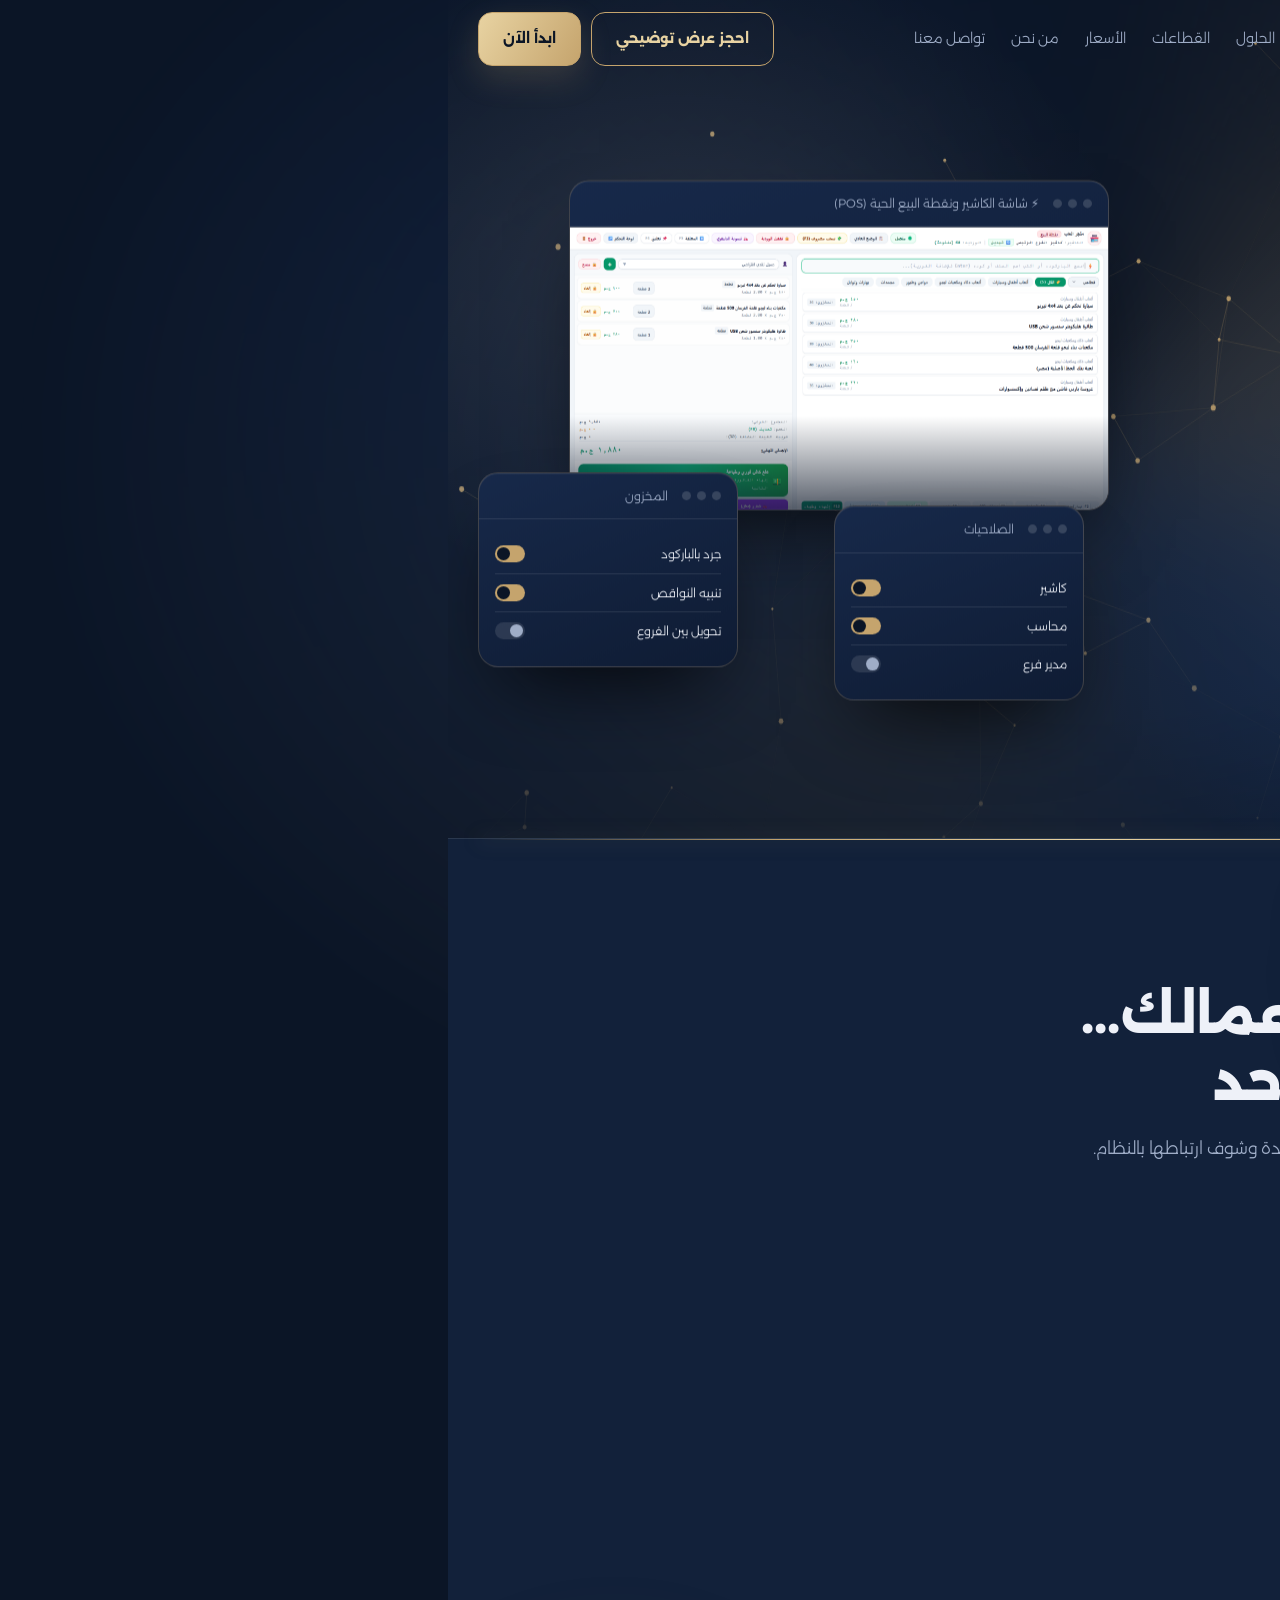
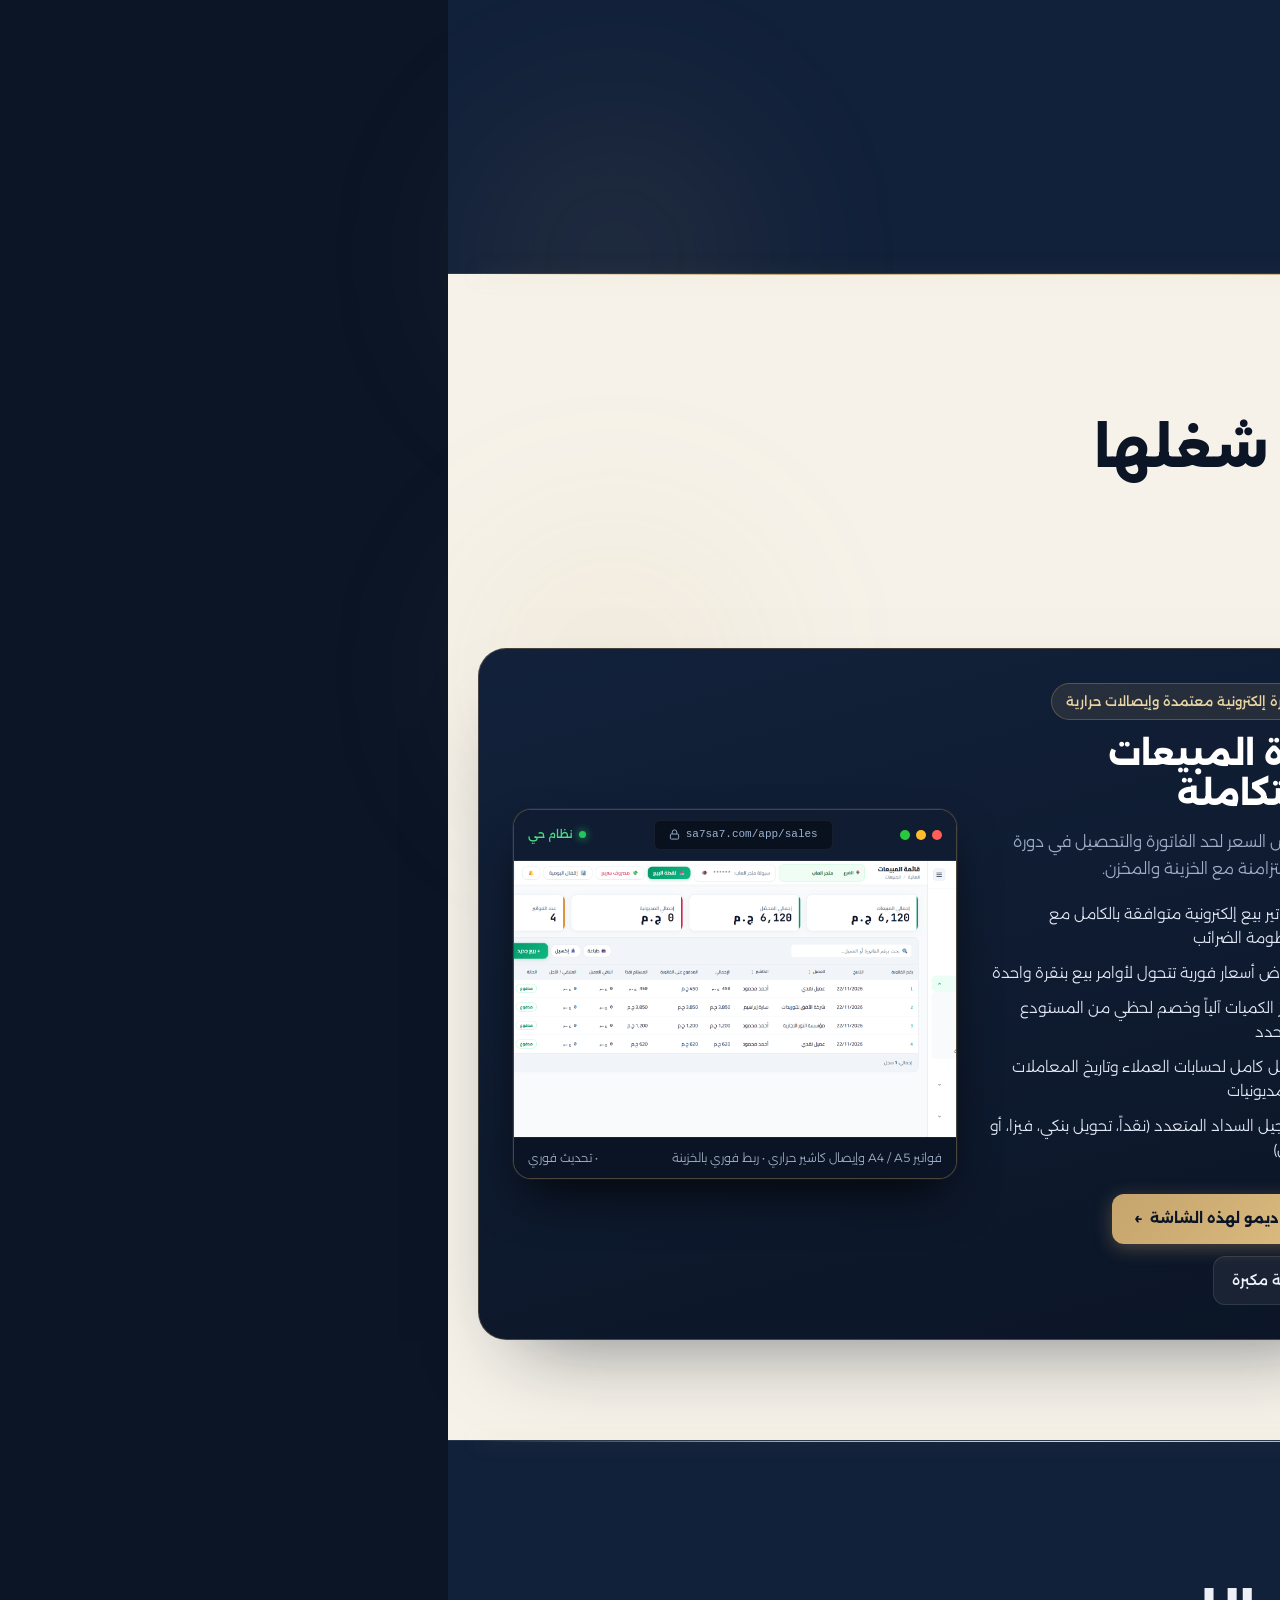
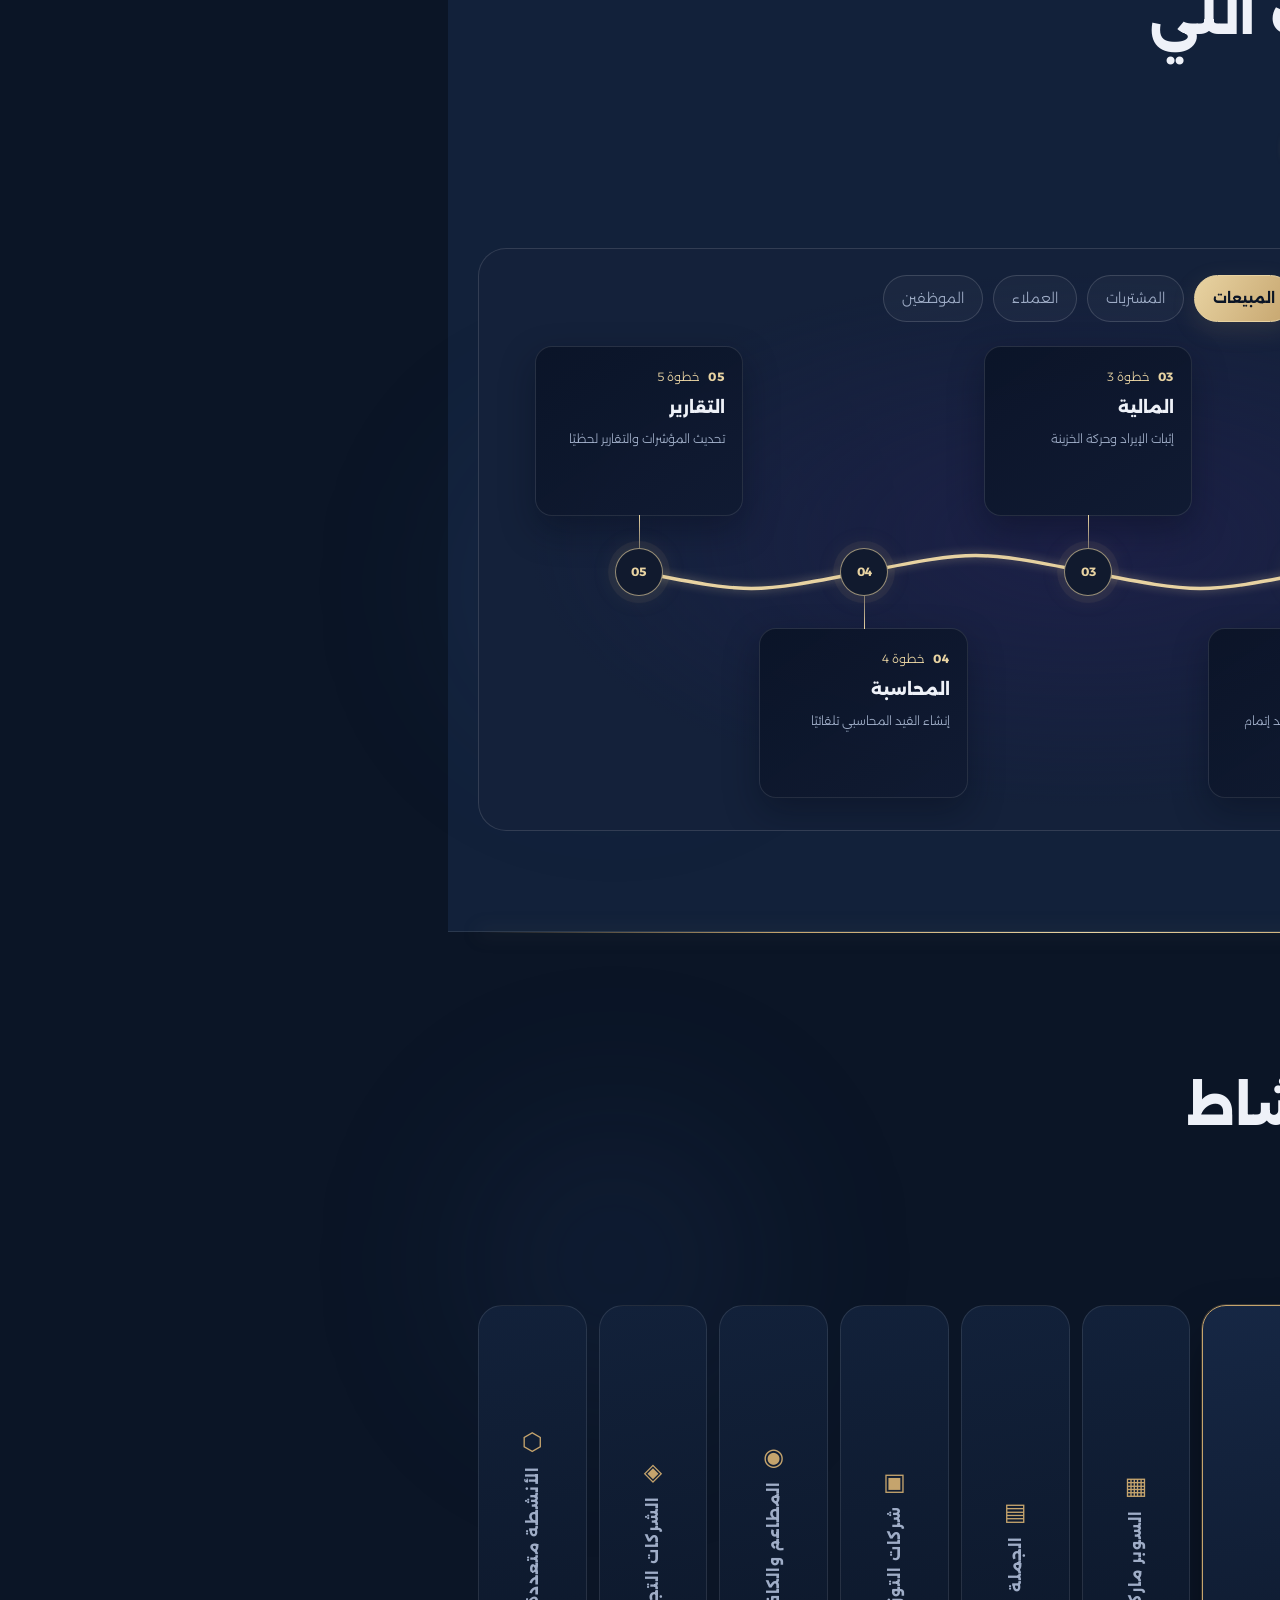
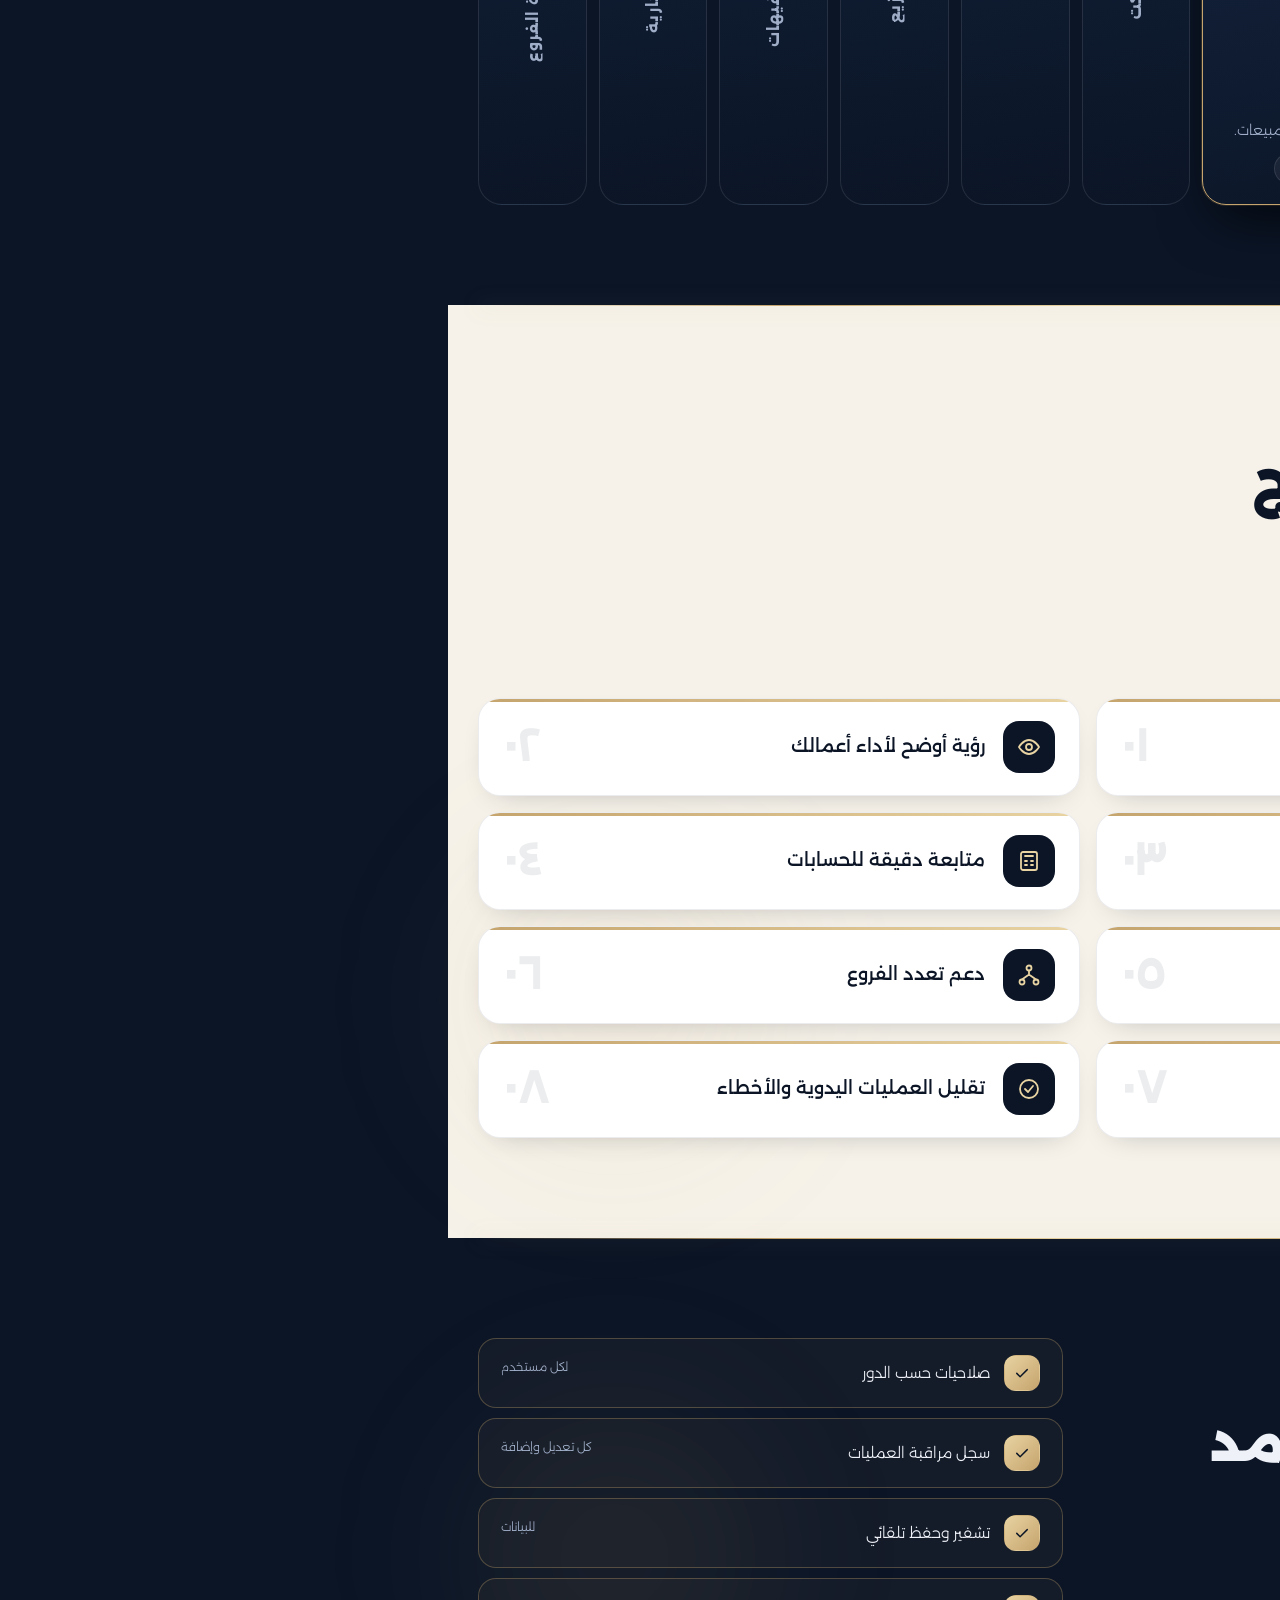
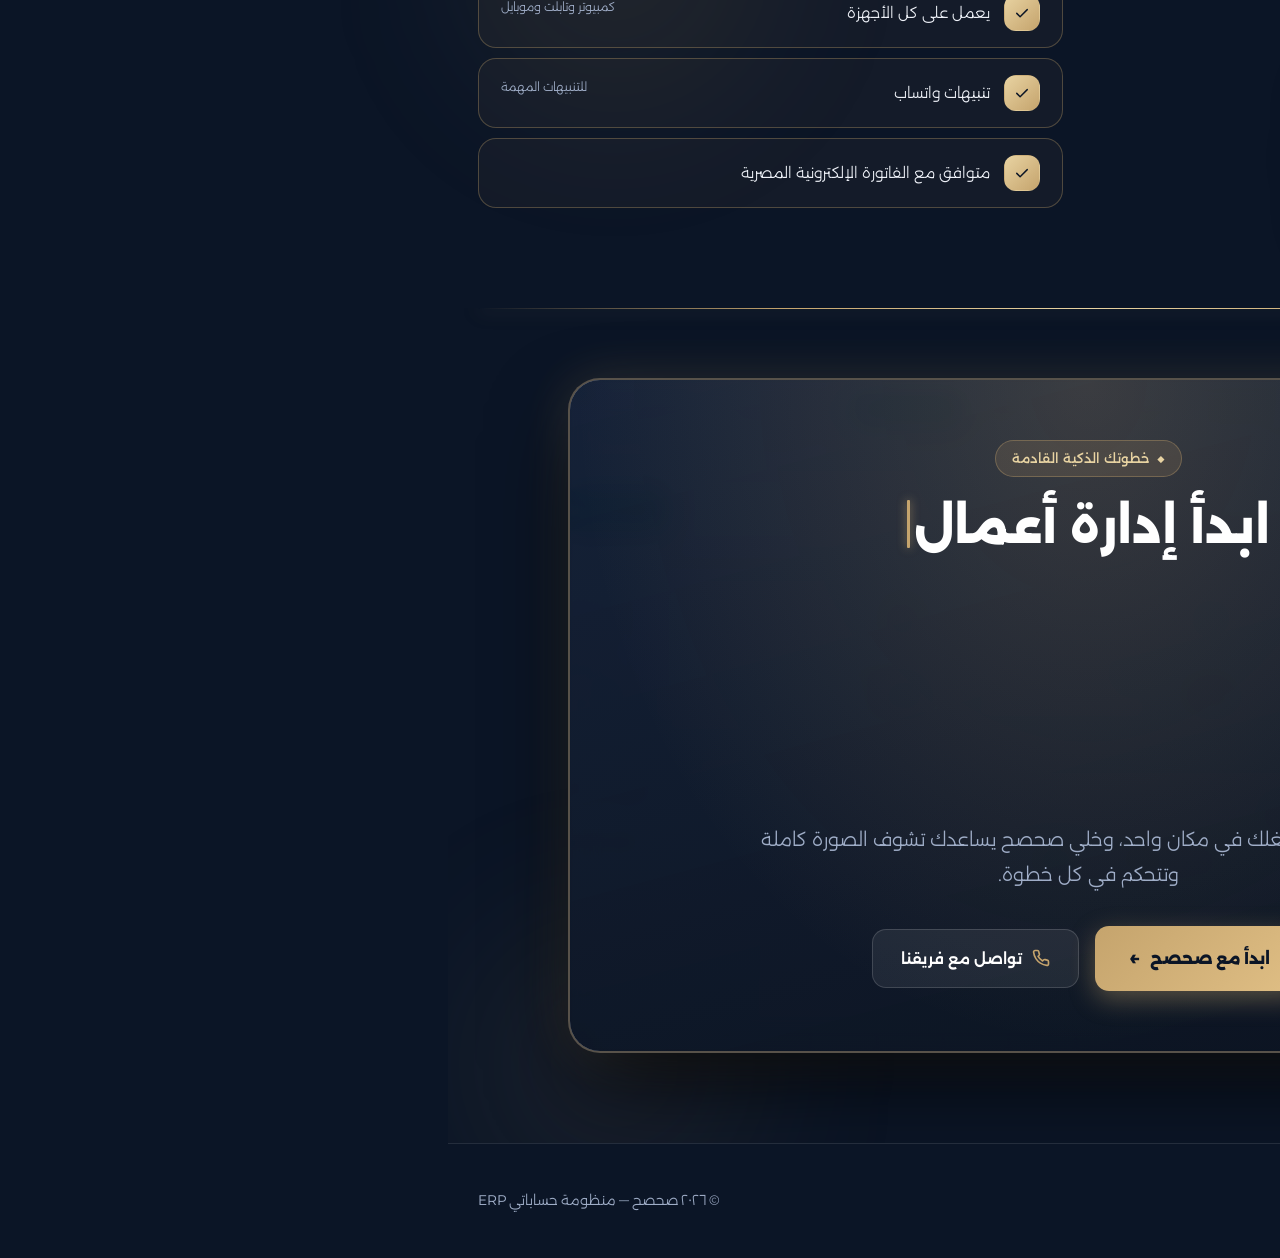
==== commit eb3507b7: "Add motion effects and interactive elements to enhance user experience" ====
--- a/index.html
+++ b/index.html
@@ -2926,6 +2926,179 @@
       @media (prefers-reduced-motion: reduce) {
         .sa-net {
           display: none;
+        }
+      }
+    </style>
+    <style id="sa-motion-3">
+      /* ===== Motion layer 3: aurora, spotlight borders, cursor ring, scroll-spy ===== */
+      @media (prefers-reduced-motion: no-preference) {
+        .sa-aurora {
+          position: absolute;
+          inset: -35%;
+          z-index: -1;
+          pointer-events: none;
+          opacity: 0.5;
+          filter: blur(64px);
+          background: conic-gradient(
+            from 0deg,
+            #c5a46d00,
+            #c5a46d66,
+            #2b4f8a77,
+            #e8d3a22e,
+            #3a6bc455,
+            #c5a46d00
+          );
+          -webkit-mask-image: radial-gradient(
+            closest-side,
+            #000 35%,
+            transparent
+          );
+          mask-image: radial-gradient(closest-side, #000 35%, transparent);
+          animation: saSpin 46s linear infinite;
+        }
+        @keyframes saSpin {
+          to {
+            rotate: 360deg;
+          }
+        }
+        .sa-orb {
+          animation: saDrift 19s ease-in-out infinite alternate;
+        }
+        .sa-orb:nth-of-type(even) {
+          animation-duration: 27s;
+          animation-direction: alternate-reverse;
+        }
+        @keyframes saDrift {
+          from {
+            translate: 0 0;
+            scale: 1;
+          }
+          to {
+            translate: 46px -38px;
+            scale: 1.18;
+          }
+        }
+        .hero h1 em {
+          background: linear-gradient(
+            100deg,
+            #c5a46d 20%,
+            #fff3d1 45%,
+            #e8d3a2 55%,
+            #c5a46d 80%
+          );
+          background-size: 260% 100%;
+          -webkit-background-clip: text;
+          background-clip: text;
+          color: transparent;
+          animation: saShine 7s ease-in-out infinite alternate;
+        }
+        @keyframes saShine {
+          from {
+            background-position: 100% 0;
+          }
+          to {
+            background-position: 0 0;
+          }
+        }
+        .btn {
+          position: relative;
+          overflow: hidden;
+        }
+        .btn.bg:after {
+          content: "";
+          position: absolute;
+          inset: 0;
+          pointer-events: none;
+          background: linear-gradient(
+            110deg,
+            transparent 35%,
+            #fff8 50%,
+            transparent 65%
+          );
+          translate: -130% 0;
+          animation: saSweep 5s ease-in-out infinite 1.8s;
+        }
+        @keyframes saSweep {
+          0%,
+          55% {
+            translate: -130% 0;
+          }
+          100% {
+            translate: 130% 0;
+          }
+        }
+        .sa-rip {
+          position: absolute;
+          border-radius: 50%;
+          pointer-events: none;
+          width: 12px;
+          height: 12px;
+          margin: -6px 0 0 -6px;
+          background: #fff6;
+          animation: saRip 0.7s ease-out forwards;
+        }
+        @keyframes saRip {
+          to {
+            scale: 22;
+            opacity: 0;
+          }
+        }
+        .lk a.sa-cur {
+          color: var(--g2);
+        }
+        .lk a.sa-cur:after {
+          transform: scaleX(1);
+          box-shadow: 0 0 12px var(--g);
+        }
+        .sa-spot {
+          position: absolute;
+          inset: 0;
+          border-radius: inherit;
+          pointer-events: none;
+          opacity: 0;
+          z-index: 3;
+          transition: opacity 0.35s;
+          background: radial-gradient(
+            320px circle at var(--mx, 50%) var(--my, 50%),
+            #c5a46d2e,
+            transparent 65%
+          );
+        }
+        .sa-spot:after {
+          content: "";
+          position: absolute;
+          inset: 0;
+          border-radius: inherit;
+          padding: 1.5px;
+          background: radial-gradient(
+            220px circle at var(--mx, 50%) var(--my, 50%),
+            #e8d3a2,
+            transparent 70%
+          );
+          -webkit-mask:
+            linear-gradient(#000 0 0) content-box,
+            linear-gradient(#000 0 0);
+          -webkit-mask-composite: xor;
+          mask:
+            linear-gradient(#000 0 0) content-box exclude,
+            linear-gradient(#000 0 0);
+        }
+        :hover > .sa-spot {
+          opacity: 1;
+        }
+        .sa-dust {
+          position: absolute;
+          inset: 0;
+          width: 100%;
+          height: 100%;
+          z-index: -1;
+          pointer-events: none;
+        }
+      }
+      @media (max-width: 760px) {
+        .sa-aurora {
+          opacity: 0.35;
+          filter: blur(44px);
         }
       }
     </style>
@@ -4861,5 +5034,139 @@
         })();
       })();
     </script>
+    <script id="sa-motion-3-js">
+      (function () {
+        if (matchMedia("(prefers-reduced-motion: reduce)").matches) return;
+        var fine = matchMedia("(hover: hover) and (pointer: fine)").matches;
+        var hero = document.querySelector(".hero");
+        if (hero) {
+          var au = document.createElement("div");
+          au.className = "sa-aurora";
+          au.setAttribute("aria-hidden", "true");
+          hero.appendChild(au);
+        }
+        /* scroll-spy for nav */
+        var links = [].slice.call(
+          document.querySelectorAll("#lk a[href^='#']"),
+        );
+        if (links.length && "IntersectionObserver" in window) {
+          var spy = new IntersectionObserver(
+            function (es) {
+              es.forEach(function (e) {
+                if (!e.isIntersecting) return;
+                links.forEach(function (a) {
+                  a.classList.toggle(
+                    "sa-cur",
+                    a.getAttribute("href") === "#" + e.target.id,
+                  );
+                });
+              });
+            },
+            { rootMargin: "-45% 0px -50% 0px" },
+          );
+          links.forEach(function (a) {
+            var s = document.getElementById(a.getAttribute("href").slice(1));
+            if (s) spy.observe(s);
+          });
+        }
+        /* click ripple */
+        document.addEventListener("click", function (e) {
+          var b = e.target.closest && e.target.closest(".btn");
+          if (!b) return;
+          var r = b.getBoundingClientRect(),
+            i = document.createElement("i");
+          i.className = "sa-rip";
+          i.style.left = e.clientX - r.left + "px";
+          i.style.top = e.clientY - r.top + "px";
+          b.appendChild(i);
+          setTimeout(function () {
+            i.remove();
+          }, 750);
+        });
+        /* rising gold dust in the CTA section */
+        var cs = document.getElementById("cta");
+        if (cs) {
+          var cv = document.createElement("canvas"),
+            cx = cv.getContext("2d"),
+            W = 0,
+            H = 0,
+            ps = [],
+            on = false;
+          cv.className = "sa-dust";
+          cv.setAttribute("aria-hidden", "true");
+          cs.insertBefore(cv, cs.firstChild);
+          var rs = function () {
+            var d = Math.min(devicePixelRatio || 1, 2);
+            W = cs.clientWidth;
+            H = cs.clientHeight;
+            cv.width = W * d;
+            cv.height = H * d;
+            cx.setTransform(d, 0, 0, d, 0, 0);
+            ps = [];
+            for (var i = 0, n = W < 760 ? 28 : 60; i < n; i++)
+              ps.push({
+                x: Math.random() * W,
+                y: Math.random() * H,
+                r: 0.6 + Math.random() * 1.8,
+                v: 0.25 + Math.random() * 0.7,
+                ph: Math.random() * 6.28,
+                a: 0.3 + Math.random() * 0.6,
+              });
+          };
+          rs();
+          addEventListener("resize", rs);
+          new IntersectionObserver(function (e) {
+            on = e[0].isIntersecting;
+          }).observe(cs);
+          (function dl(t) {
+            if (on && !document.hidden) {
+              cx.clearRect(0, 0, W, H);
+              ps.forEach(function (p) {
+                p.y -= p.v;
+                p.x += Math.sin(t / 1400 + p.ph) * 0.35;
+                if (p.y < -10) {
+                  p.y = H + 10;
+                  p.x = Math.random() * W;
+                }
+                var tw = 0.55 + 0.45 * Math.sin(t / 500 + p.ph),
+                  g = cx.createRadialGradient(p.x, p.y, 0, p.x, p.y, p.r * 5);
+                g.addColorStop(
+                  0,
+                  "rgba(255,240,200," + (p.a * tw).toFixed(2) + ")",
+                );
+                g.addColorStop(1, "rgba(197,164,109,0)");
+                cx.fillStyle = g;
+                cx.beginPath();
+                cx.arc(p.x, p.y, p.r * 5, 0, 6.283);
+                cx.fill();
+              });
+            }
+            requestAnimationFrame(dl);
+          })(0);
+        }
+        if (!fine) return;
+        /* cursor-following gold border + glow on cards */
+        var sel = ".wi,.sx,.pnl,.cta-card-bg";
+        addEventListener(
+          "pointermove",
+          function (e) {
+            var t = e.target.closest(sel);
+            if (!t) return;
+            var s = t.__sp;
+            if (!s || !s.isConnected) {
+              if (getComputedStyle(t).position === "static")
+                t.style.position = "relative";
+              s = t.__sp = document.createElement("i");
+              s.className = "sa-spot";
+              t.appendChild(s);
+            }
+            var r = t.getBoundingClientRect();
+            s.style.setProperty("--mx", e.clientX - r.left + "px");
+            s.style.setProperty("--my", e.clientY - r.top + "px");
+          },
+          { passive: true },
+        );
+      })();
+    </script>
   </body>
 </html>
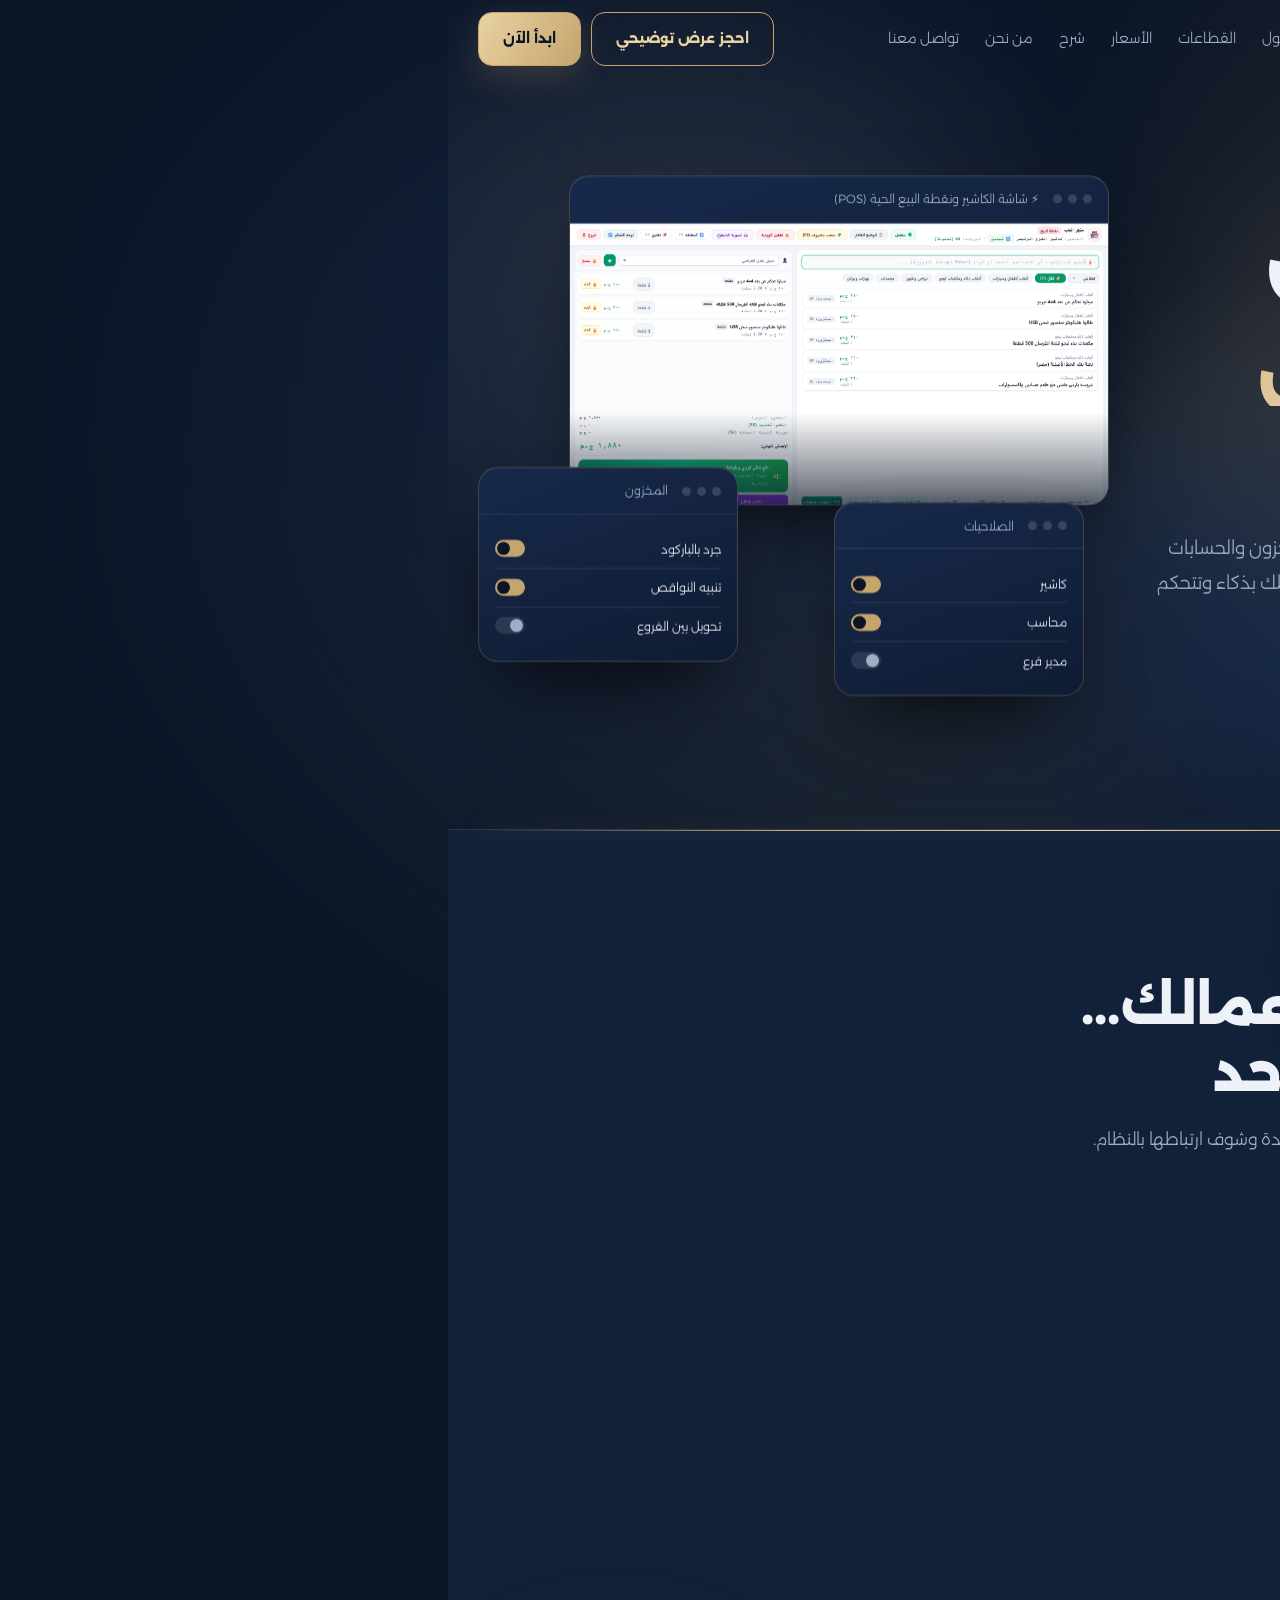
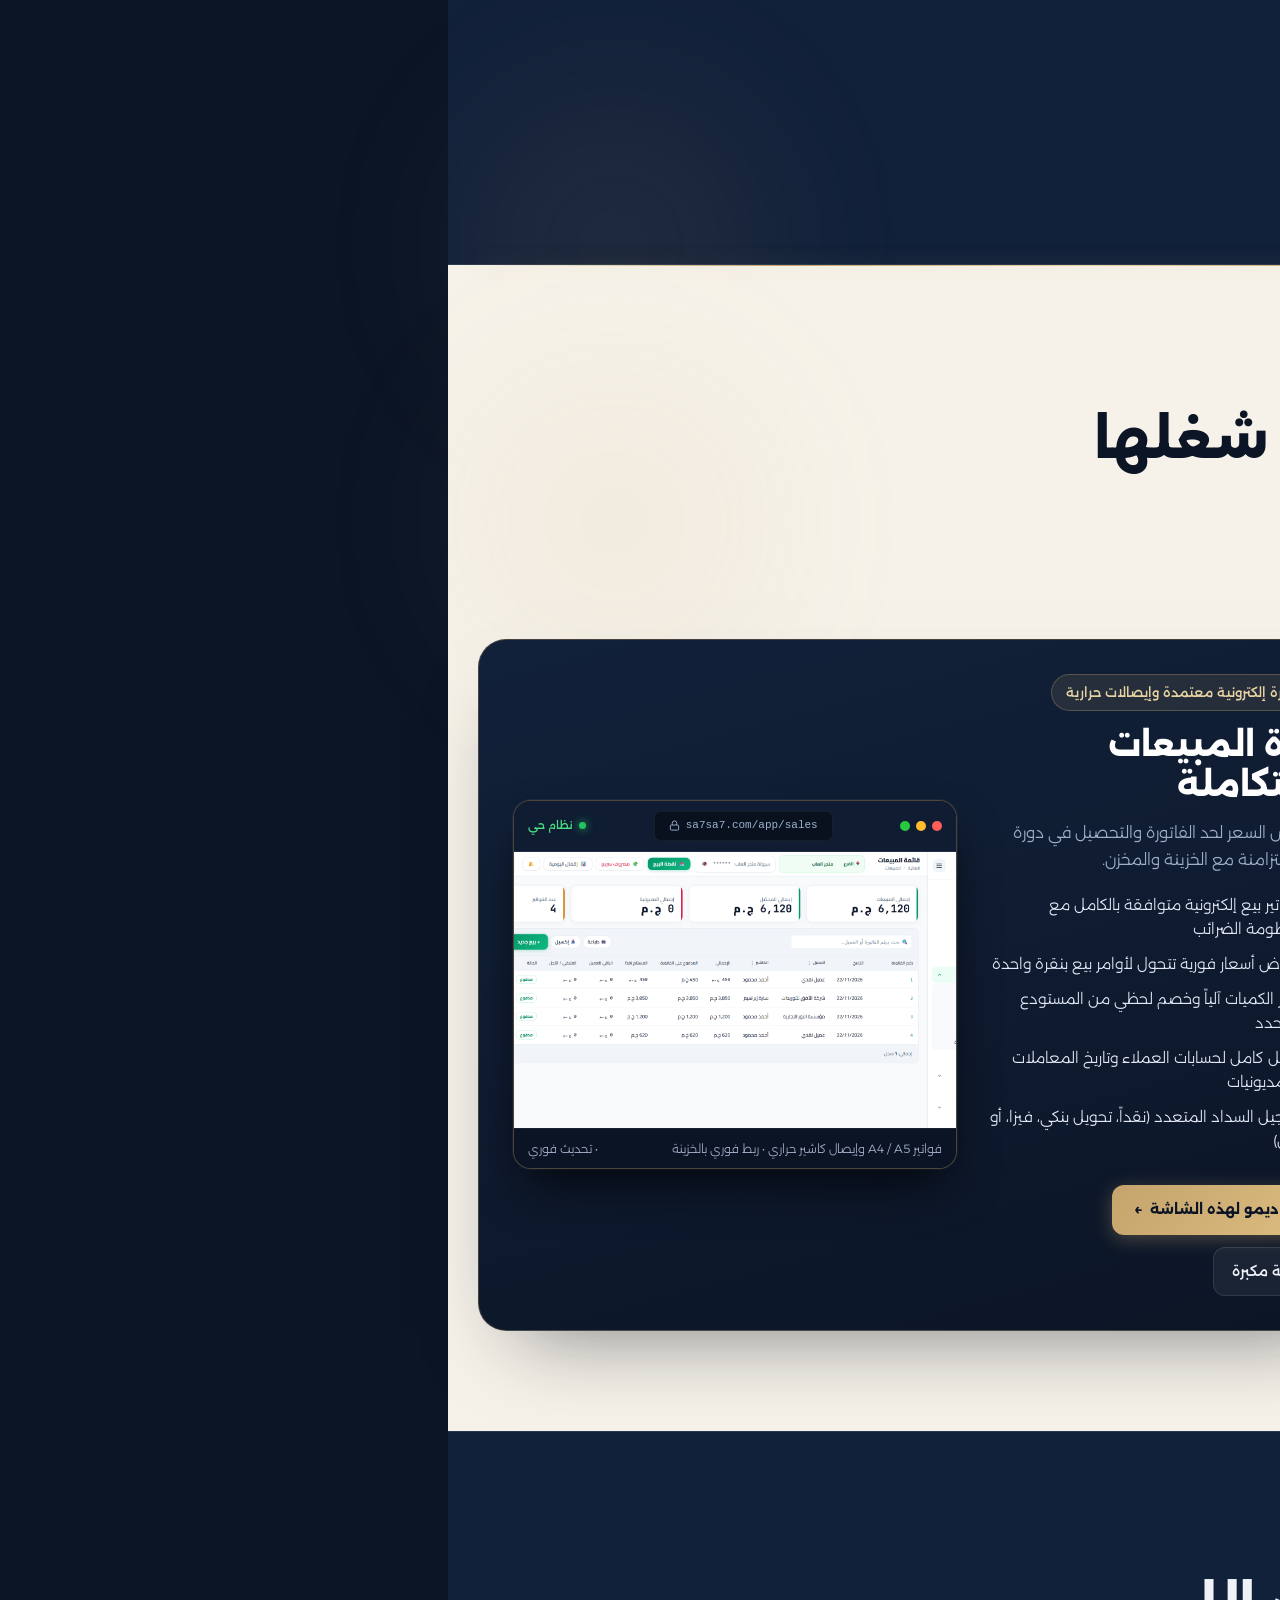
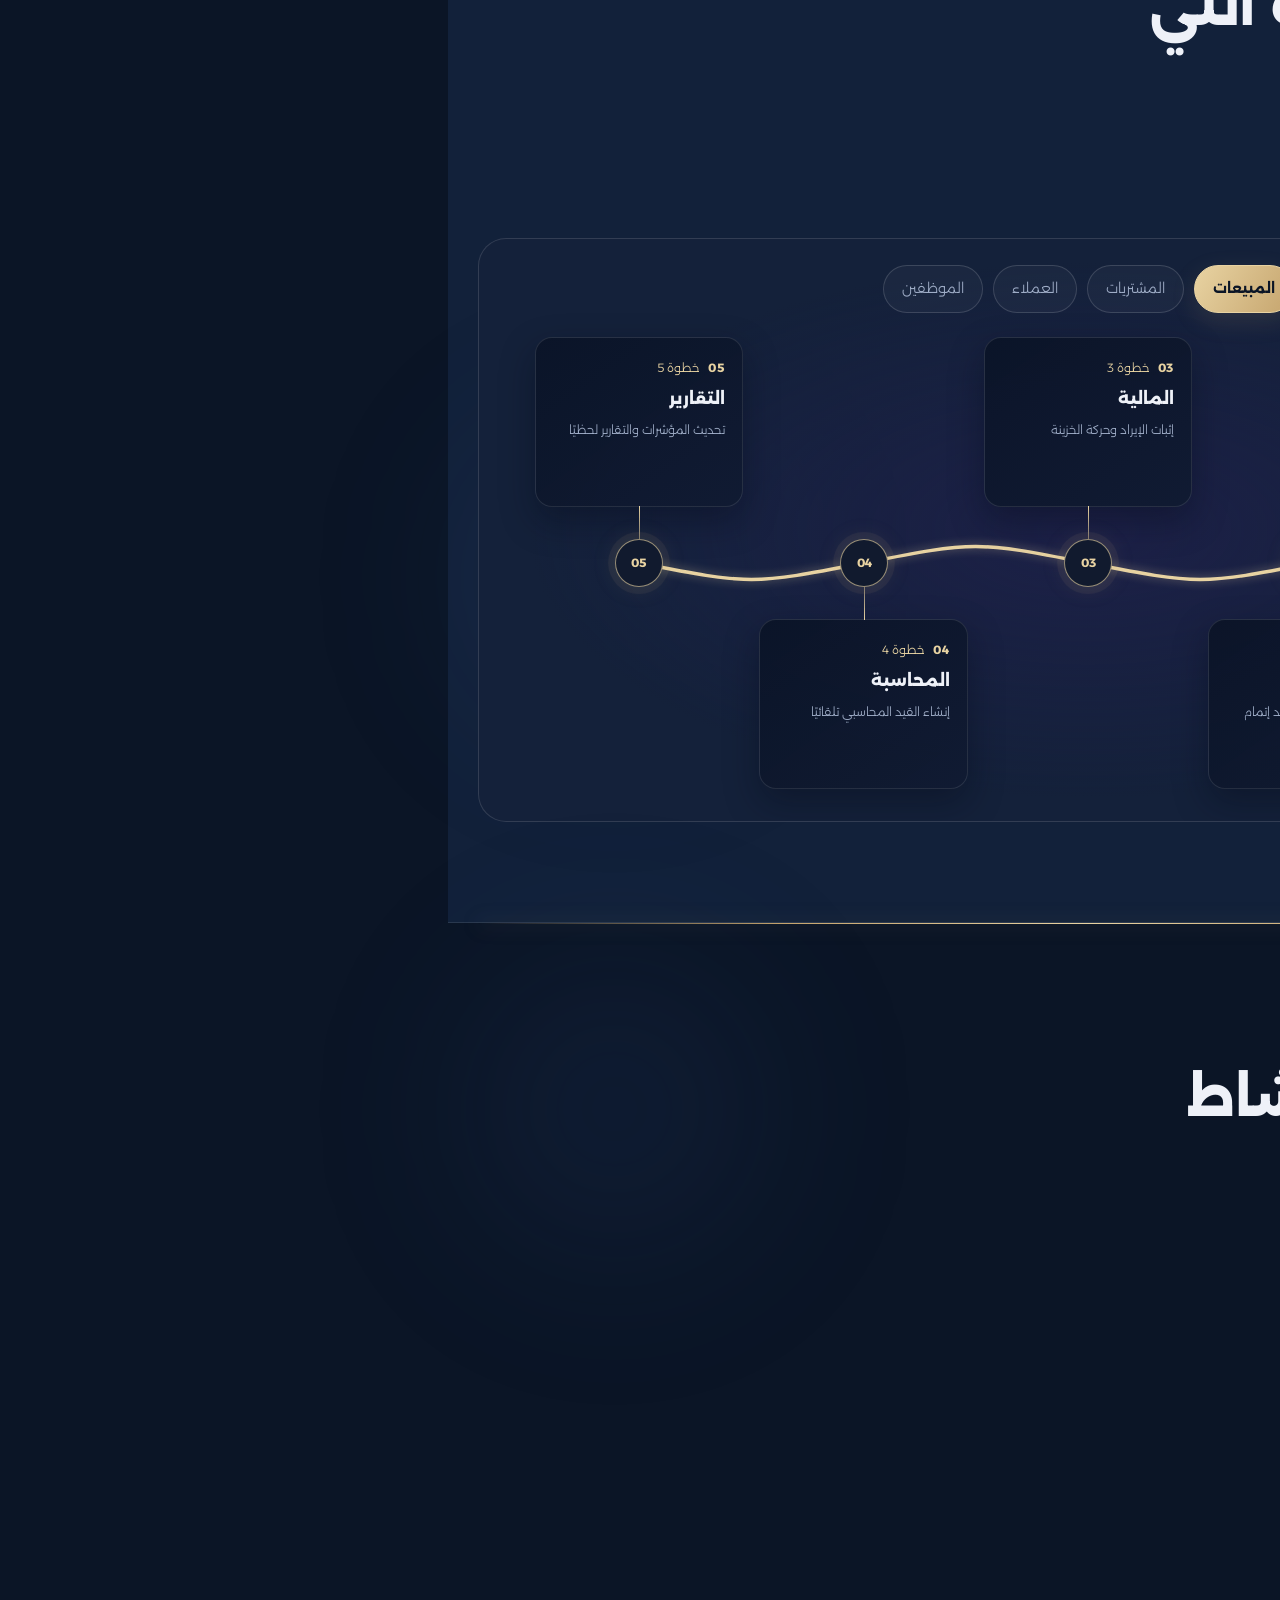
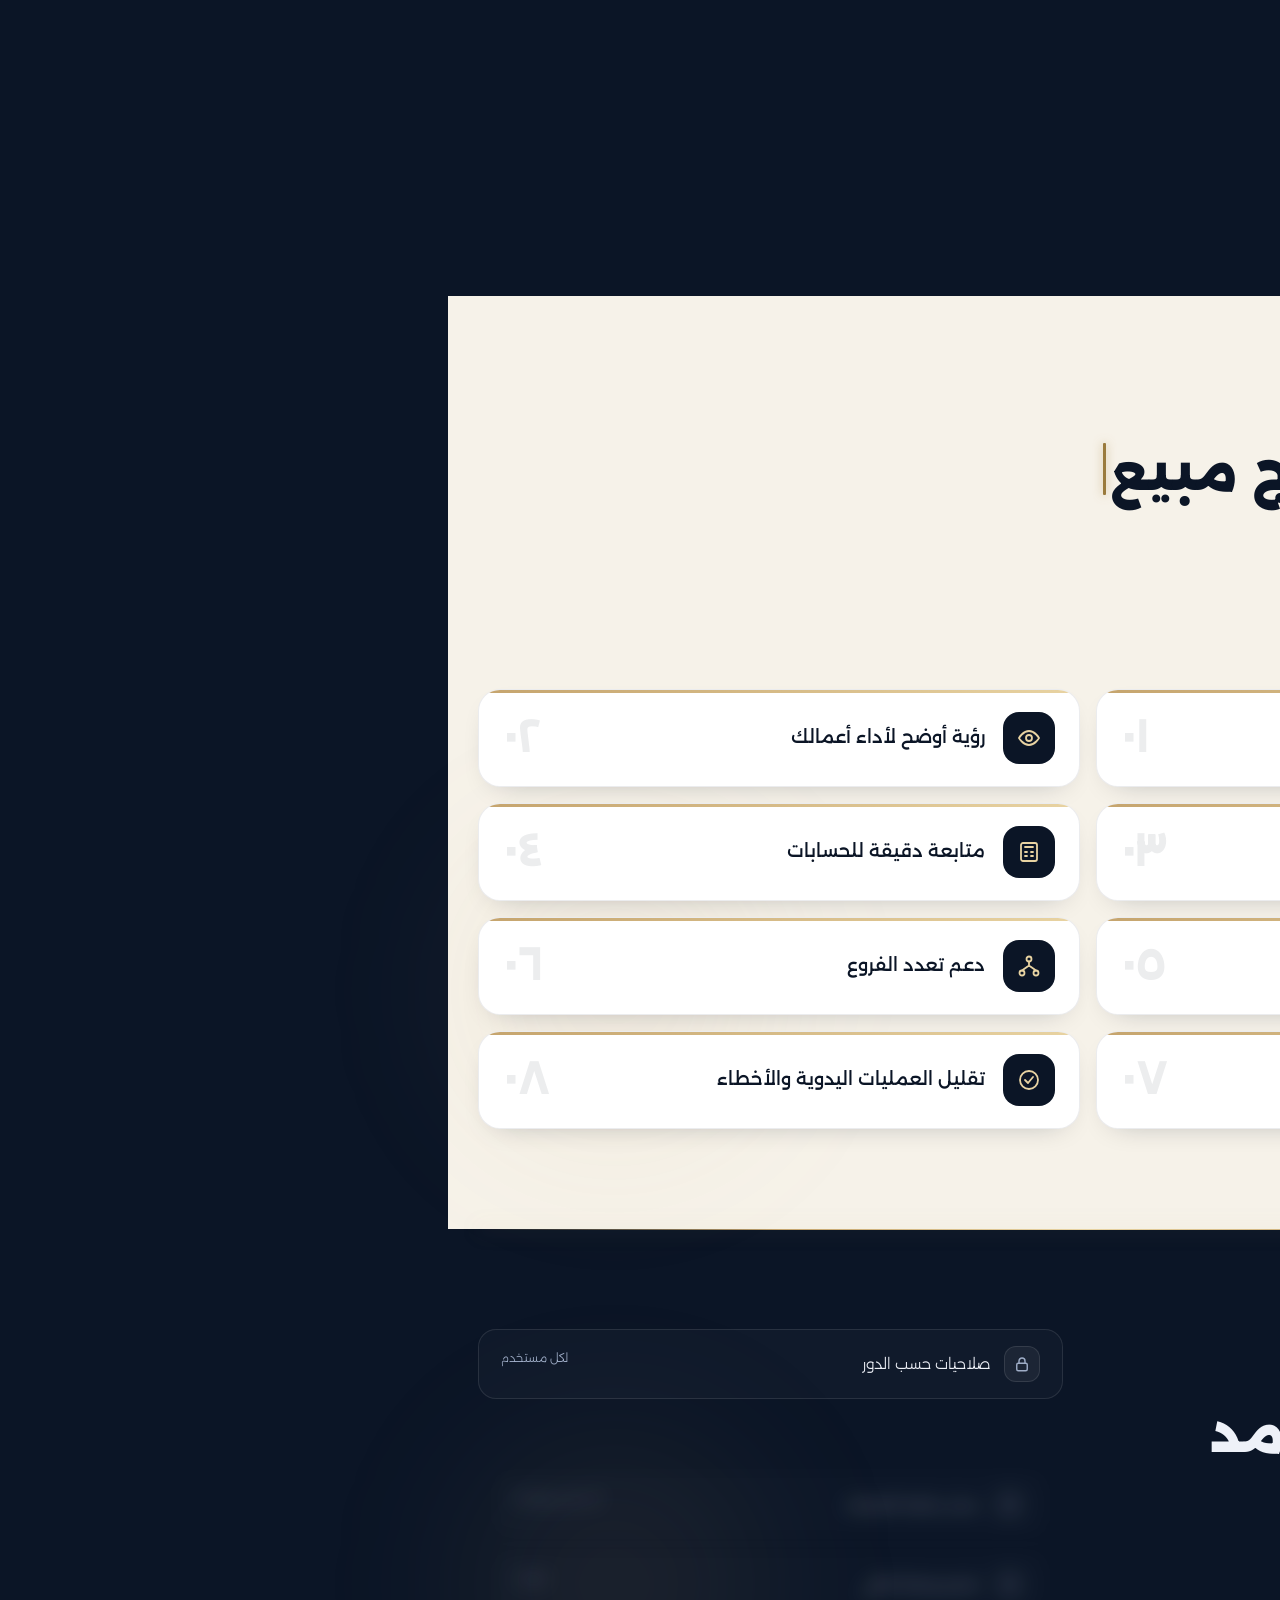
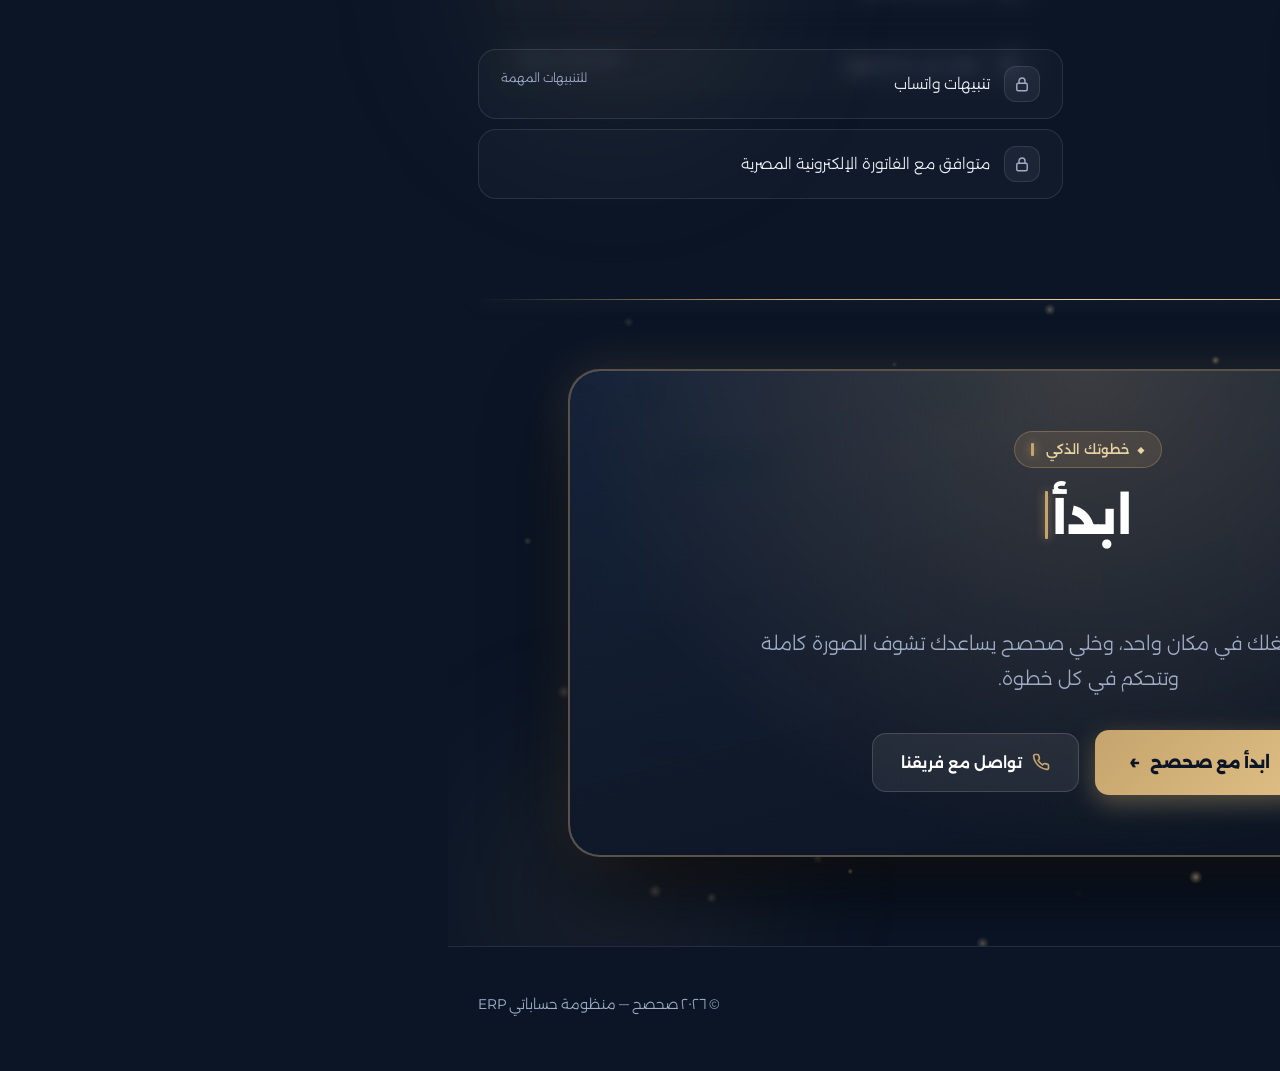
==== commit 3435a3f0: "Refactor code structure for improved readability and maintainability" ====
--- a/index.html
+++ b/index.html
@@ -3131,10 +3131,10 @@
           ><img src="sa7sa7-logo.svg" alt="صحصح"
         /></a>
         <nav class="lk" id="lk">
-          <a href="#home">الرئيسية</a><a href="#features">المميزات</a
-          ><a href="#power">الحلول</a><a href="#sectors">القطاعات</a
-          ><a href="#cta">الأسعار</a><a href="#why">من نحن</a
-          ><a href="#cta">تواصل معنا</a>
+          <a href="#home">الرئيسية</a><a href="features.html">المميزات</a
+          ><a href="solutions.html">الحلول</a><a href="sectors.html">القطاعات</a
+          ><a href="pricing.html">الأسعار</a><a href="docs.html">شرح</a><a href="about.html">من نحن</a
+          ><a href="contact.html">تواصل معنا</a>
         </nav>
         <div class="ac">
           <a class="btn bo" href="#cta">احجز عرض توضيحي</a
